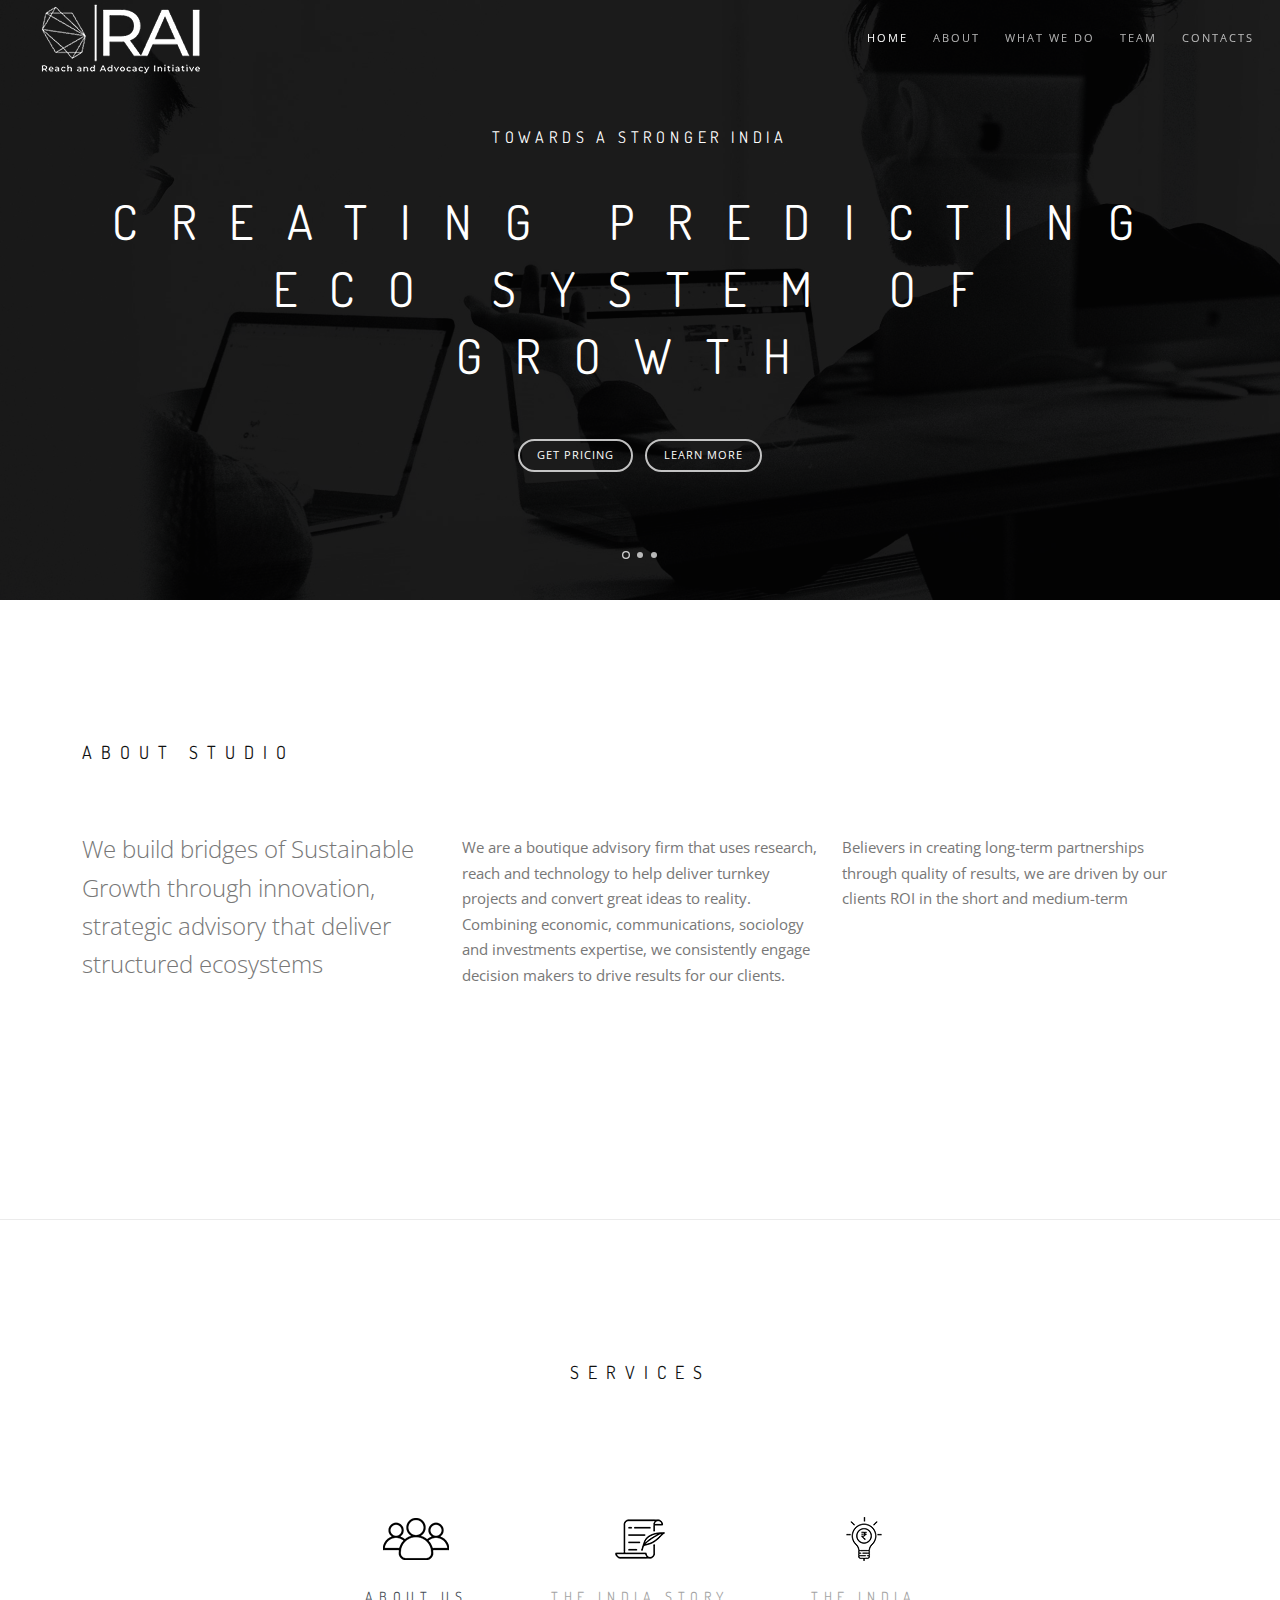
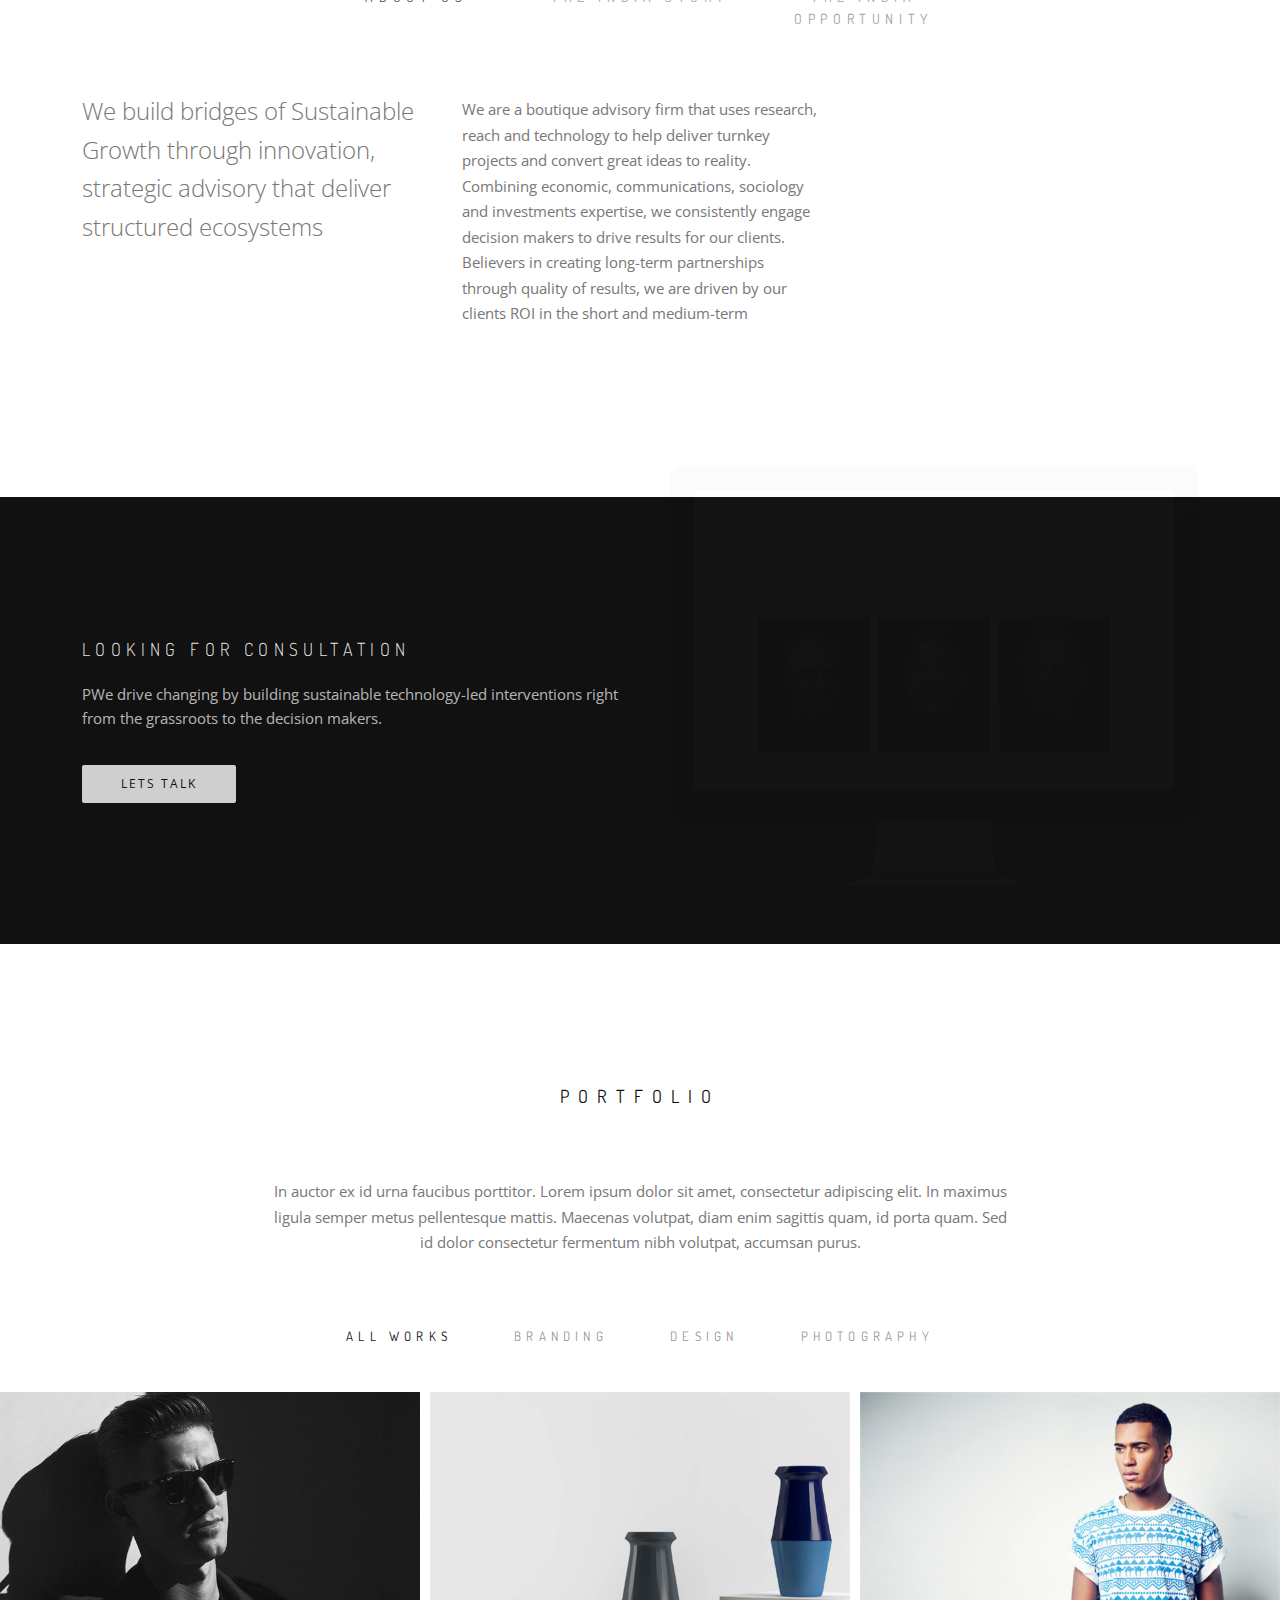
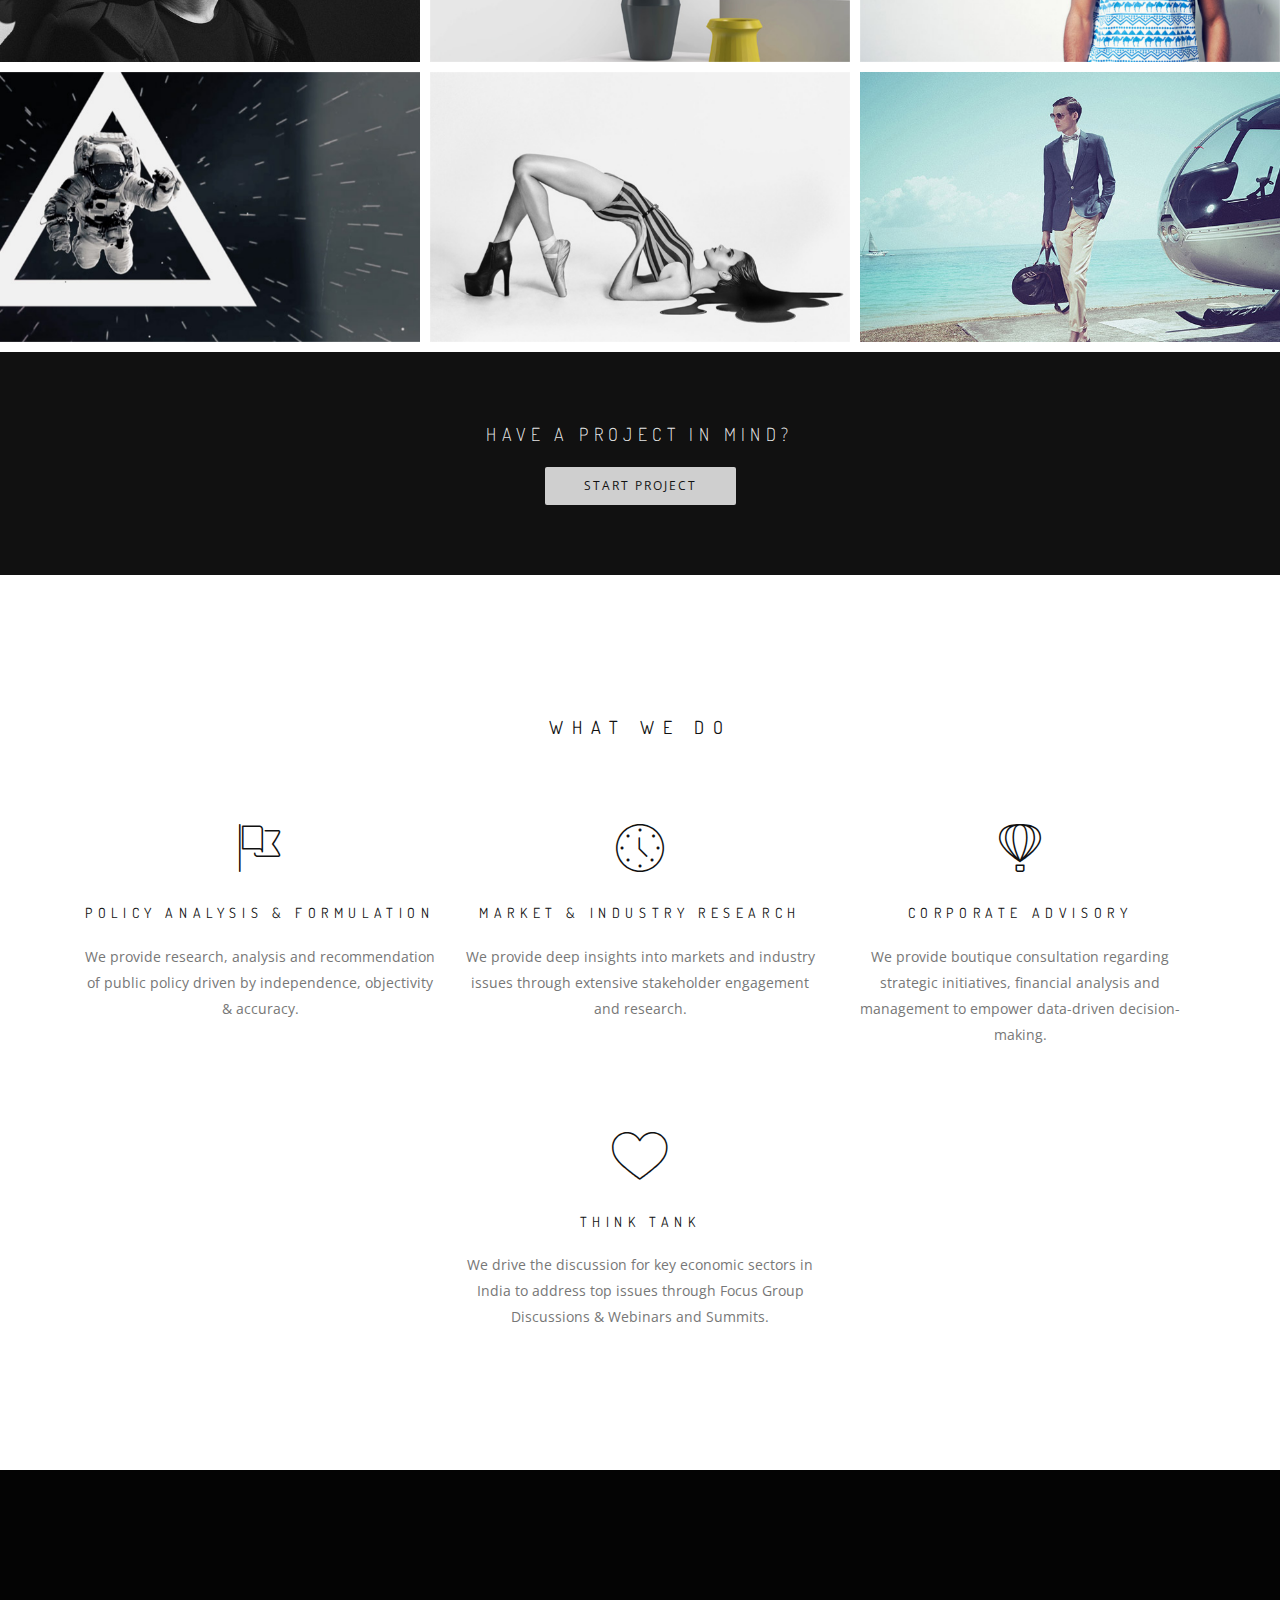
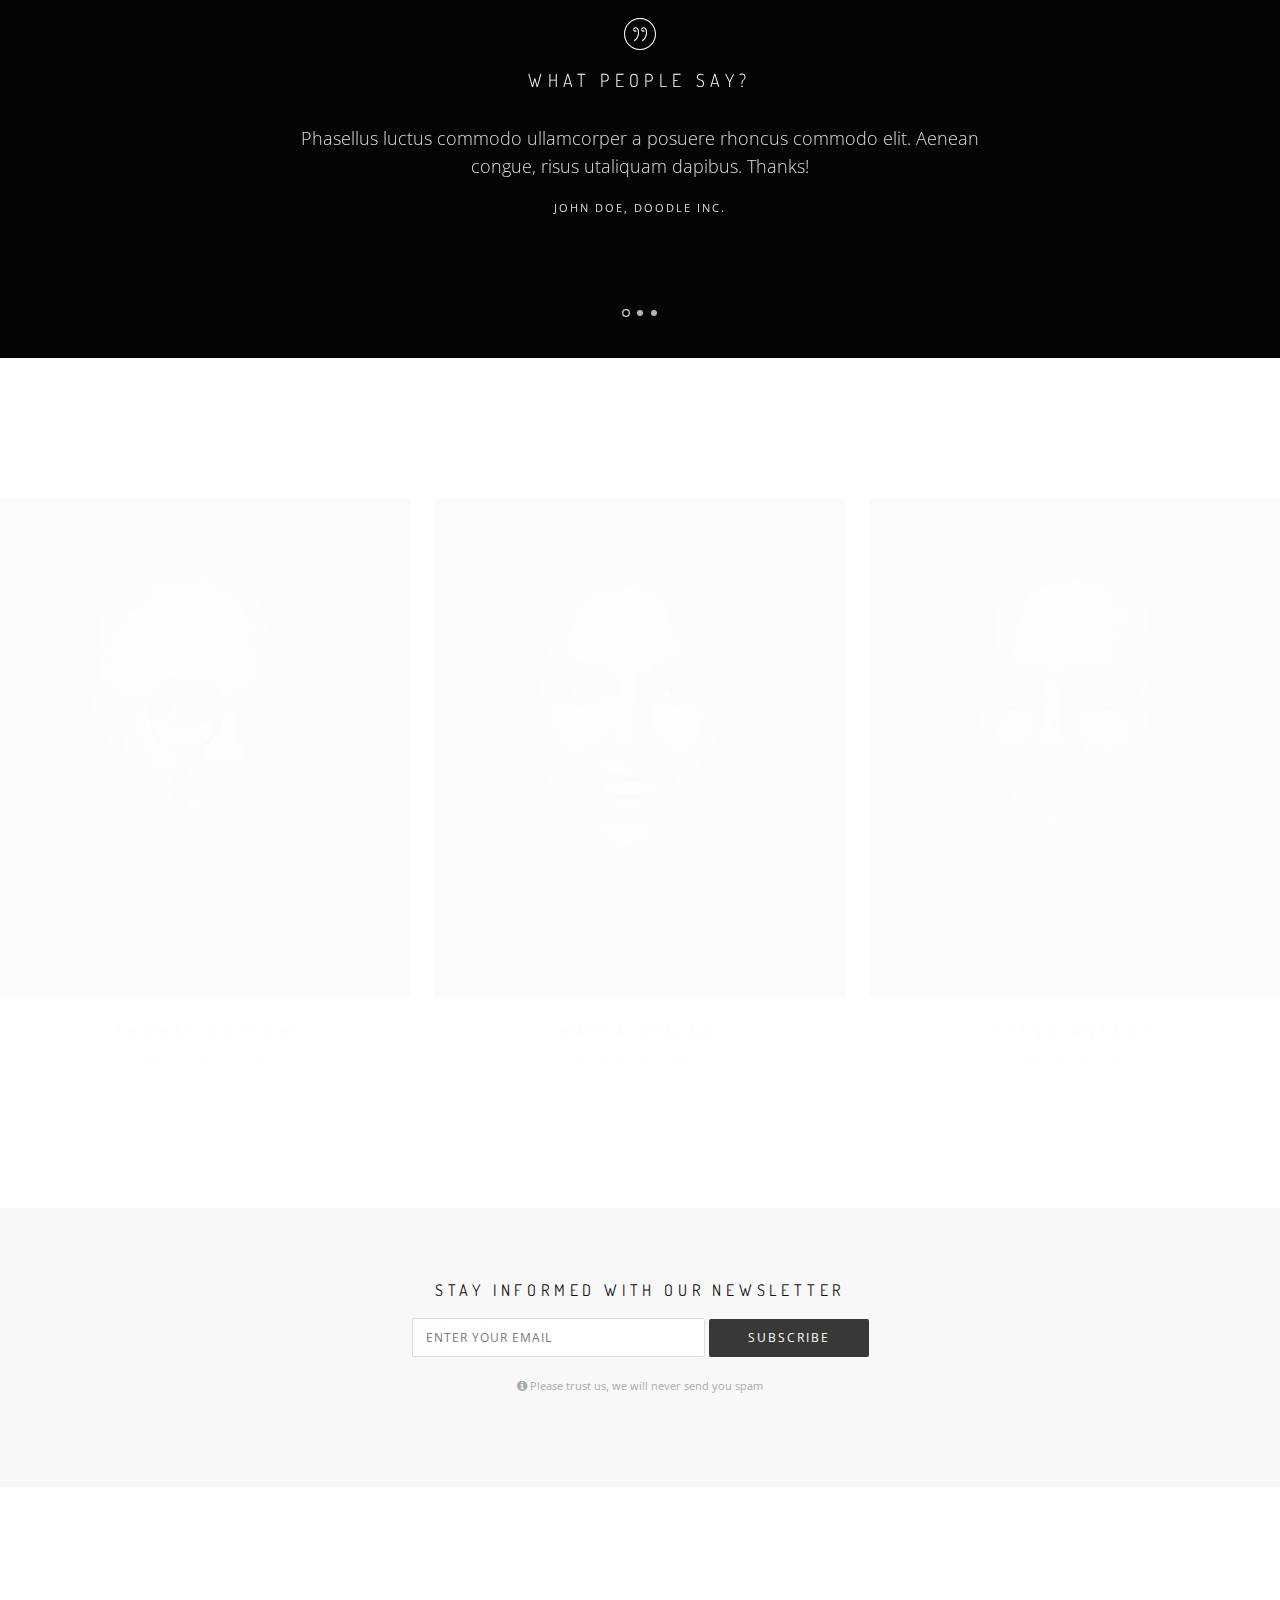
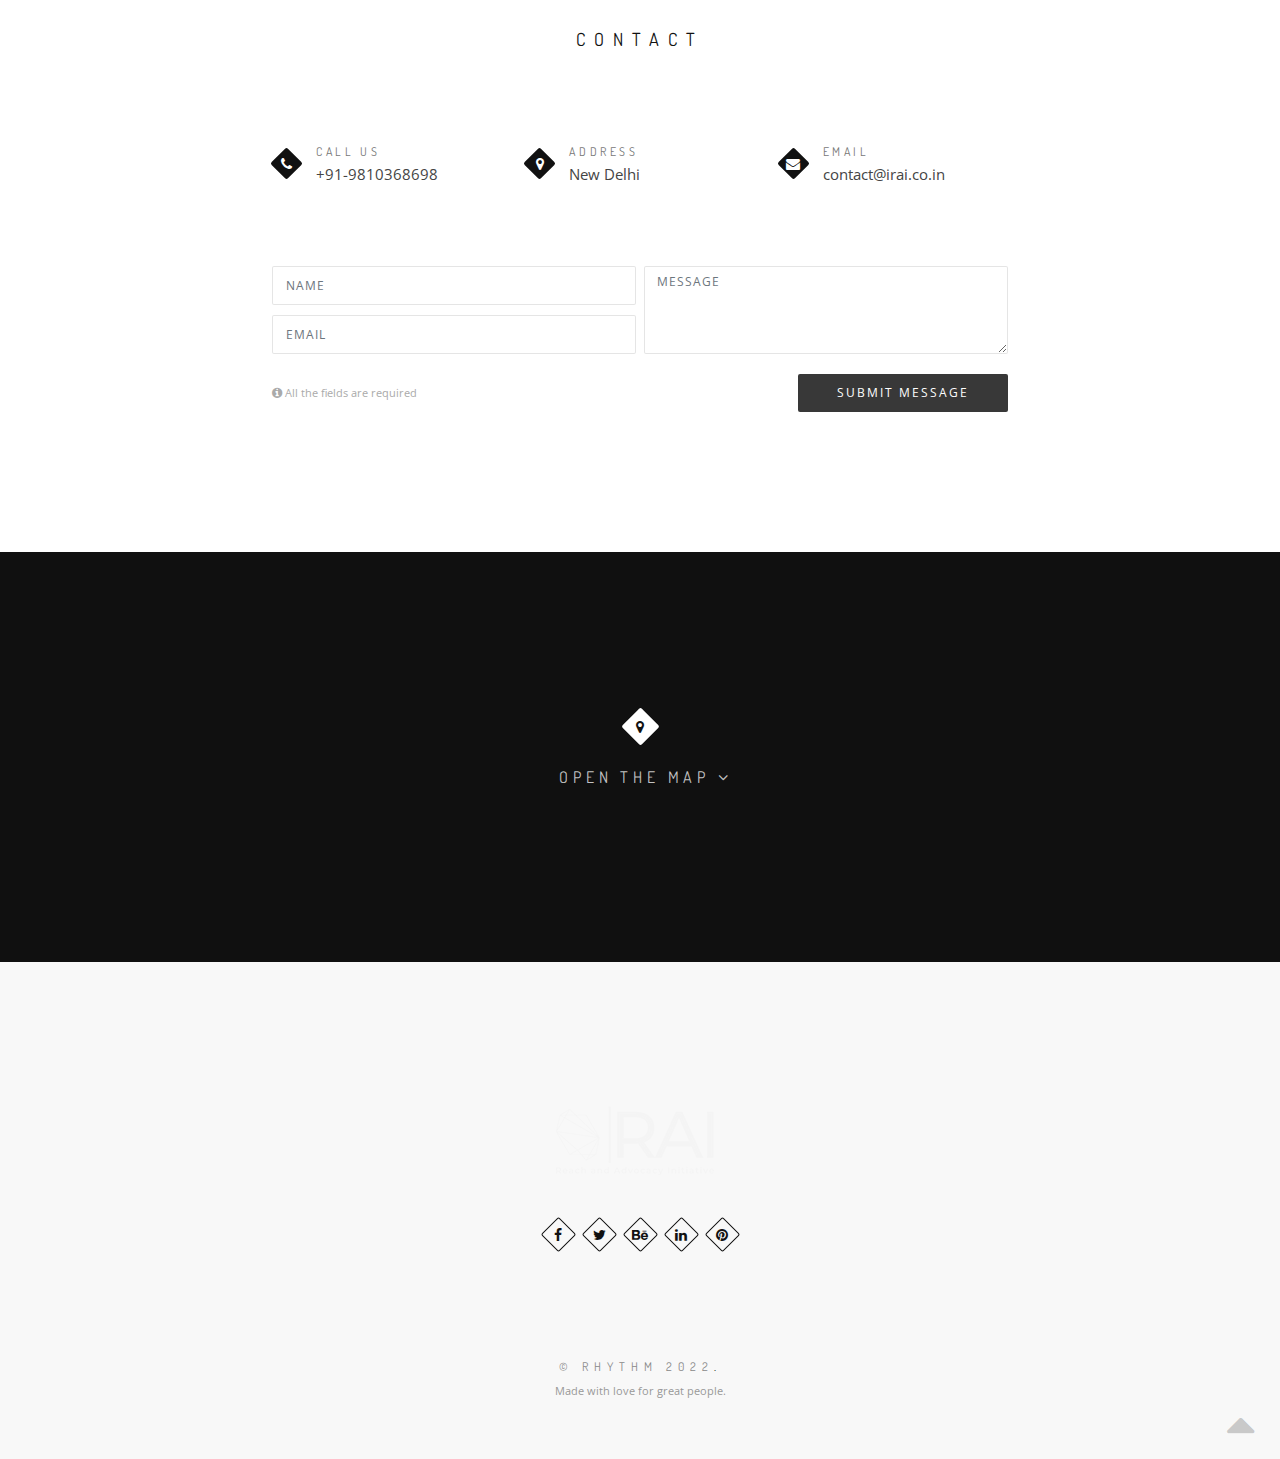
==== index.html @ c049027c "third" ====
<!DOCTYPE html>
<!-- Change the value of lang="en" attribute if your website's language is not English.
You can find the code of your language here - https://www.w3schools.com/tags/ref_language_codes.asp -->
<html lang="en">
<head>
        <title>RAI</title>
        <meta name="description" content="Rhythm &mdash; One & Multi Page Creative Template">    
        <meta charset="utf-8">
        <meta name="author" content="https://themeforest.net/user/bestlooker/portfolio">
        <!--[if IE]><meta http-equiv='X-UA-Compatible' content='IE=edge,chrome=1'><![endif]-->
        <meta name="viewport" content="width=device-width, initial-scale=1.0" />
        
        <!-- Favicons -->
        <link rel="shortcut icon" href="images/favicon.png">

        <!-- CSS -->
        <link rel="stylesheet" href="css/bootstrap.min.css">
        <link rel="stylesheet" href="css/style.css">
        <link rel="stylesheet" href="css/style-responsive.css">
        <link rel="stylesheet" href="css/animate.min.css">
        <link rel="stylesheet" href="css/vertical-rhythm.min.css">
        <link rel="stylesheet" href="css/owl.carousel.css">
        <link rel="stylesheet" href="css/magnific-popup.css">
    </head>
    <body class="appear-animate">
        
        <!-- Page Loader -->        
        <div class="page-loader">
            <div class="loader">Loading...</div>
        </div>
        <!-- End Page Loader -->

        <!-- Skip to Content -->
        <a href="#main" class="btn skip-to-content">Skip to Content</a>
        <!-- End Skip to Content -->
        
        <!-- Page Wrap -->
        <div class="page" id="top">
            
            <!-- Navigation panel -->
            <nav class="main-nav dark transparent stick-fixed">
                <div class="full-wrapper relative clearfix">
                    <!-- Logo ( * your text or image into link tag *) -->
                    <div class="nav-logo-wrap local-scroll">
                        <a href="#top" class="logo">
                            <img src="images/logo-white.png" alt="Company logo" />
                        </a>
                    </div>
                    <div class="mobile-nav" role="button" tabindex="0">
                        <i class="fa fa-bars"></i>
                        <span class="sr-only">Menu</span>
                    </div>
                    <!-- Main Menu -->
                    <div class="inner-nav desktop-nav">
                        <ul class="clearlist scroll-nav local-scroll">
                            <li class="active"><a href="#home">Home</a></li>
                            <li><a href="#about">About</a></li>
                             <li><a href="#portfolio">What we do</a></li>
                            <li><a href="#services">Team</a></li>
                            <li><a href="#contact">Contacts</a></li>                            
                        </ul>
                    </div>
                </div>
            </nav>
            <!-- End Navigation panel -->
            
            <main id="main">
            
                <!-- Fullwidth Slider -->
                <div class="home-section fullwidth-slider bg-dark" id="home">
                    
                    <!-- Slide Item -->
                    <section class="home-section bg-scroll fixed-height-small bg-dark-alfa-90" data-background="images/full-width-images/section-bg-4.jpg">
                        <div class="js-height-parent container">
                            
                            <!-- Hero Content -->
                            <div class="home-content">
                                <div class="home-text">
                                    
                                    <div class="hs-line-8 no-transp font-alt mb-40 mb-xs-10">
                                       Towards a stronger India
                                    </div>
                                    
                                    <div class="hs-line-14 font-alt mb-50 mb-xs-10">
                                        Creating predicting eco system of growth
                                    </div>
                                    
                                    <div class="local-scroll">
                                        <a href="pages-pricing-1.html" class="btn btn-mod btn-border-w btn-circle btn-small">Get Pricing</a>
                                        <span class="d-none d-sm-inline-block">&nbsp;</span>
                                        <a href="#about" class="btn btn-mod btn-border-w btn-circle btn-small">Learn More</a>
                                    </div>
                                    
                                </div>
                            </div>
                            <!-- End Hero Content -->
    
                        </div>
                    </section>
                    <!-- End Slide Item -->
                    
                    <!-- Slide Item -->
                    <section class="home-section bg-scroll fixed-height-small bg-dark-alfa-30" data-background="images/full-width-images/section-bg-6.jpg">
                        <div class="js-height-parent container">
                            
                            <!-- Hero Content -->
                            <div class="home-content">
                                <div class="home-text">
                                    
                                    <h1 class="hs-line-8 no-transp font-alt mb-50 mb-xs-10">
                                        We Are just crative people
                                    </h1>
                                    
                                    <h2 class="hs-line-14 font-alt mb-50 mb-xs-10">
                                        Rhythm Creative Studio
                                    </h2>
                                    
                                    <div class="local-scroll">
                                        <a href="#about" class="btn btn-mod btn-border-w btn-small btn-circle d-none d-sm-inline-block">See More</a>
                                        <span class="d-none d-sm-inline-block">&nbsp;</span>
                                        <a href="https://www.youtube.com/watch?v=I6jmZ5plZ3o" class="btn btn-mod btn-border-w btn-small btn-circle lightbox mfp-iframe">Play Reel</a>
                                    </div>
                                    
                                </div>
                            </div>
                            <!-- End Hero Content -->
                            
                        </div>
                    </section>
                    <!-- End Slide Item -->
                    
                    <!-- Slide Item -->
                    <section class="home-section bg-scroll fixed-height-small bg-dark-alfa-50" data-background="images/full-width-images/section-bg-12.jpg">
                        <div class="js-height-parent container">
                            
                            <!-- Hero Content -->
                            <div class="home-content">
                                <div class="home-text">
                                    
                                    <h2 class="hs-line-8 no-transp font-alt mb-50 mb-xs-10">
                                        Create your dream with
                                    </h2>                       
                                    
                                    <h1 class="hs-line-14 font-alt mb-50 mb-xs-10">
                                        Amazing Design
                                    </h1>
                                    
                                    <div>
                                        <a href="pages-pricing-1.html" class="btn btn-mod btn-border-w btn-small btn-circle">Get Pricing</a>
                                    </div>
                                    
                                </div>
                            </div>
                            <!-- End Hero Content -->
                            
                        </div>
                    </section>
                    <!-- End Slide Item -->
                
                </div>
                <!-- End Fullwidth Slider -->
                
                
                <!-- About Section -->
                <section class="page-section" id="about">
                    <div class="container relative">
                        
                        <h2 class="section-title font-alt align-left mb-70 mb-sm-40">
                            About Studio
                        </h2>
                        
                        <div class="section-text mb-50 mb-sm-20">
                            <div class="row">
                            
                                <div class="col-md-4">
                                    <blockquote>
                                        <p>
                                        We build bridges of Sustainable Growth through innovation, strategic advisory that deliver structured ecosystems
                                        </p>
                                        <footer>
                                            <!-- Louis Kahn -->
                                        </footer>
                                    </blockquote>
                                </div>
                                
                                <div class="col-md-4 col-sm-6 mb-sm-50 mb-xs-30">
                                    We are a boutique advisory firm that uses research, reach and technology to help deliver turnkey projects and convert great ideas to reality. Combining economic, communications, sociology and investments expertise, we consistently engage decision makers to drive results for our clients.
                                </div>
                                
                                <div class="col-md-4 col-sm-6 mb-sm-50 mb-xs-30">
                                    Believers in creating long-term partnerships through quality of results, we are driven by our clients ROI in the short and medium-term
                                </div>
                                
                            </div>
                        </div>
                        
                        
                        
                        
                    </div>
                </section>
                <!-- End About Section -->
                
                <!-- Divider -->
                <hr class="mt-0 mb-0 "/>
                <!-- End Divider -->
                
                <!-- Services Section -->
                <section class="page-section">
                    <div class="container relative">
                        
                        <h2 class="section-title font-alt mb-70 mb-sm-40">
                            Services
                        </h2>
                        
                        <!-- Nav tabs -->
                        <ul role="tablist" class="nav nav-tabs tpl-alt-tabs font-alt pt-30 pt-sm-0 pb-30 pb-sm-0">
                            <li>
                                <a href="#service-branding" class="nav-link active" data-bs-toggle="tab" role="tab" aria-selected="true">
                                    
                                    <div class="alt-tabs-icon">
                                        <img src="images/icon/about.png" alt="Chimney.png">
                                    </div>
                                    
                                    About Us
                                </a>
                            </li>
                            <li>
                                <a href="#service-web-design" class="nav-link" data-bs-toggle="tab" role="tab" aria-selected="false">
                                    
                                    <div class="alt-tabs-icon">
                                        <img src="images/icon/story.png" alt="Chimney.png">
                                    </div>
                                    
                                    The India Story
                                </a>
                            </li>
                            <li>
                                <a href="#service-graphic" class="nav-link" data-bs-toggle="tab" role="tab" aria-selected="false">
                                    
                                    <div class="alt-tabs-icon">
                                        <img src="images/icon/opportunity.png" alt="Chimney.png">
                                    </div>
                                    
                                    The India Opportunity
                                </a>
                            </li>
                            <!-- <li>
                                <a href="#service-development" class="nav-link" data-bs-toggle="tab" role="tab" aria-selected="false">
                                    
                                    <div class="alt-tabs-icon">
                                        <span class="icon-gears"></span>
                                    </div>
                                    
                                    Development
                                </a>
                            </li>
                            <li>
                                <a href="#service-photography" class="nav-link" data-bs-toggle="tab" role="tab" aria-selected="false">
                                    
                                    <div class="alt-tabs-icon">
                                        <span class="icon-camera"></span>
                                    </div>
                                    
                                    Photography
                                </a>
                            </li> -->
                        </ul>
                        <!-- End Nav tabs -->
                        
                        <!-- Tab panes -->
                        <div class="tab-content tpl-tabs-cont">
                            
                            <!-- Service Item -->
                            <div role="tabpanel" class="tab-pane fade show active" id="service-branding">
                                
                                <div class="section-text">
                                    <div class="row">
                                        <div class="col-md-4 mb-md-40 mb-xs-30">
                                            <blockquote class="mb-0">
                                                <p>
                                                    We build bridges of Sustainable Growth through innovation, strategic advisory that deliver structured ecosystems
                                                </p>
                                                <footer>
                                                    <!-- Jeff Bezos -->
                                                </footer>
                                            </blockquote>
                                        </div>
                                        <div class="col-md-4 col-sm-6 mb-sm-50 mb-xs-30">
                                            We are a boutique advisory firm that uses research, reach and technology to help deliver turnkey projects and convert great ideas to reality. Combining economic, communications, sociology and investments expertise, we consistently engage decision makers to drive results for our clients. Believers in creating long-term partnerships through quality of results, we are driven by our clients ROI in the short and medium-term
                                        </div>
                                        <!-- <div class="col-md-4 col-sm-6 mb-sm-50 mb-xs-30">
                                            Donec vel ultricies purus. Nam dictum sem, ipsum aliquam . Etiam sit amet fringilla lacus. 
                                            Pelenteque suscipit ante at ullamcorper pulvinar neque portor. Integer lectus. 
                                            Praesent sed nisi eleifend, fermetum orci amet, iaculis libero. 
                                        </div> -->
                                    </div>
                                </div>
                                
                            </div>
                            <!-- End Service Item -->
                            
                            <!-- Service Item -->
                            <div role="tabpanel" class="tab-pane fade" id="service-web-design">
                                
                                <div class="section-text">
                                    <div class="row">
                                        <div class="col-md-4 mb-md-40 mb-xs-30">
                                            <blockquote class="mb-0">
                                                <p>
                                                    Para We drive changing by building sustainable technology-led interventions right from the grassroots to the decision makers
                                                </p>
                                                <footer>
                                                   <!--  Steve Krug -->
                                                </footer>
                                            </blockquote>
                                        </div>
                                        <div class="col-md-4 col-sm-6 mb-sm-50 mb-xs-30">
                                            Creating the India Story<br>
                                            India is assuming its rightful place at the centrestage of global economy yet it’s own market potential remains emergent. The sheer diversity of social, economic and governance systems requires a deep and multi-faceted understanding of India itself. The unlocking of the India opportunity is dependent on an environment of predictability. We drive this through research, reach and technology to see our valued partners and clients grow
                                        </div>
                                        <!-- <div class="col-md-4 col-sm-6 mb-sm-50 mb-xs-30">
                                            Mauris id viverra augue, eu porttitor diam. Praesent faucibus est a interdum elementum. 
                                            Nam varius at ipsum id dignissim. Nam a tincidunt ante lorem. Pellentesque suscipit ante
                                            at ullamcorper pulvinar neque porttitor. 
                                        </div> -->
                                    </div>
                                </div>
                                
                            </div>
                            <!-- End Service Item -->
                            
                            <!-- Service Item -->
                            <div role="tabpanel" class="tab-pane fade" id="service-graphic">
                                
                                <div class="section-text">
                                    <div class="row">
                                        <div class="col-md-4 mb-md-40 mb-xs-30">
                                            <blockquote class="mb-0">
                                                <p>
                                                    We build bridges of Sustainable Growth through innovation, strategic advisory that deliver structured ecosystems.
                                                </p>
                                                <footer>
                                                    <!-- Chip Kidd -->
                                                </footer>
                                            </blockquote>
                                        </div>
                                        <div class="col-md-4 col-sm-6 mb-sm-50 mb-xs-30">
                                            Steps Unlocking India’s true potential
                                            <ul>
                                                <li>Long Term Vision</li>
                                                <li>Structured Policy Approach</li>
                                                <li>Milestone-based Growth</li>
                                                <li>Achievement of Sustaiable Scale</li>
                                                <li>Guaranteed Return on Investment</li>
                                            </ul>
                                        </div>
                                        <div class="col-md-4 col-sm-6 mb-sm-50 mb-xs-30">
                                             The Keys to building Building Sustainable Growth
                                             <ul>
                                                <li>Knowledge</li>
                                                <li>Policy</li>
                                                <li>Communications</li>
                                                <li>Investments</li>
                                                
                                            </ul>
                                        </div>
                                    </div>
                                </div>
                                
                            </div>
                            <!-- End Service Item -->
                            
                            <!-- Service Item -->
                            <div role="tabpanel" class="tab-pane fade" id="service-development">
                                
                                <div class="section-text">
                                    <div class="row">
                                        <div class="col-md-4 mb-md-40 mb-xs-30">
                                            <blockquote class="mb-0">
                                                <p>
                                                    All that is&nbsp;valuable in&nbsp;human society depends upon the opportunity for development accorded the individual.
                                                </p>
                                                <footer>
                                                    Albert Einstein
                                                </footer>
                                            </blockquote>
                                        </div>
                                        <div class="col-md-4 col-sm-6 mb-sm-50 mb-xs-30">
                                            Fusce hendrerit vitae nunc id gravida. Donec euismod quis ante at mattis. Mauris dictum ante sit 
                                            amet enim interdum semper. Vestibulum odio justo, faucibus et dictum eu, malesuada nec neque.
                                            Maecenas  volutpat, diam enim sagittis. 
                                        </div>
                                        <div class="col-md-4 col-sm-6 mb-sm-50 mb-xs-30">
                                            Pellentesque suscipit ante at ullamcorper pulvinar neque porttitor. Sed id dolor consectetur fermentum 
                                            volutpat nibh, accumsan purus. Lorem ipsum dolor sit semper amet, consectetur adipiscing elit. 
                                            Inmed maximus ligula metus pellentesque.
                                        </div>
                                    </div>
                                </div>
                                
                            </div>
                            <!-- End Service Item -->
                            
                            <!-- Service Item -->
                            <div role="tabpanel" class="tab-pane fade" id="service-photography">
                                
                                <div class="section-text">
                                    <div class="row">
                                        <div class="col-md-4 mb-md-40 mb-xs-30">
                                            <blockquote class="mb-0">
                                                <p>
                                                    Photography is&nbsp;the simplest thing in&nbsp;the world, but it&nbsp;is&nbsp;incredibly 
                                                    complicated to&nbsp;make it&nbsp;really work.
                                                </p>
                                                <footer>
                                                    Martin Parr
                                                </footer>
                                            </blockquote>
                                        </div>
                                        <div class="col-md-4 col-sm-6 mb-sm-50 mb-xs-30">
                                            Donec vel ultricies purus. Nam dictum sem, ipsum aliquam . Etiam sit amet fringilla lacus. 
                                            Pelenteque suscipit ante at ullamcorper pulvinar neque portor. Integer lectus. 
                                            Praesent sed nisi eleifend, fermetum orci amet, iaculis libero. 
                                        </div>
                                        <div class="col-md-4 col-sm-6 mb-sm-50 mb-xs-30">
                                            Maecenas  volutpat, diam enim sagittis quam, id porta quam. Sed id dolor consectetur fermentum 
                                            volutpat nibh, accumsan purus. Lorem ipsum dolor sit semper amet, consectetur adipiscing elit. 
                                            In maximus ligula metus pellentesque mattis. 
                                        </div>
                                    </div>
                                </div>
                                
                            </div>
                            <!-- End Service Item -->
                            
                        </div>
                        <!-- End Tab panes -->
                        
                    </div>
                </section>
                <!-- End Services Section -->
                
                
                <!-- Call Action Section -->
                <section class="page-section pt-0 pb-0 banner-section bg-dark" data-background="images/full-width-images/section-bg-2.jpg">
                    <div class="container relative">
                        
                        <div class="row">
                            
                            <div class="col-sm-6">
                                
                                <div class="mt-140 mt-lg-80 mb-140 mb-lg-80">
                                    <div class="banner-content">
                                        <h3 class="banner-heading font-alt">Looking for consultation</h3>
                                        <div class="banner-decription">
                                            PWe drive changing by building sustainable technology-led interventions right from the grassroots to the decision makers.
                                        </div>
                                        <div class="local-scroll">
                                            <a href="#contact" class="btn btn-mod btn-w btn-medium btn-round">Lets talk</a>
                                        </div>
                                    </div>
                                </div>
                                
                            </div>
                            
                            <div class="col-sm-6 banner-image wow fadeInUp" data-wow-duration="1.2s">
                                <img src="images/promo-1.png" alt="" />
                            </div>
                            
                        </div>
                        
                    </div>
                </section>
                <!-- End Call Action Section -->
                
                
                <!-- Portfolio Section -->
                <section class="page-section pb-0">
                    <div class="relative">
                        
                        <h2 class="section-title font-alt mb-70 mb-sm-40">
                            Portfolio
                        </h2>
                        
                        <div class="container">
                            <div class="row">
                                <div class="col-lg-10 offset-lg-1 col-xl-8 offset-xl-2">
                                    
                                    <div class="section-text align-center mb-70 mb-xs-40">
                                        In&nbsp;auctor ex&nbsp;id&nbsp;urna faucibus porttitor. Lorem ipsum dolor sit amet, 
                                        consectetur adipiscing elit. In&nbsp;maximus ligula semper metus pellentesque mattis.  
                                        Maecenas volutpat, diam enim sagittis quam, id&nbsp;porta quam. Sed id&nbsp;dolor 
                                        consectetur fermentum nibh volutpat, accumsan purus.
                                    </div>
                                    
                                </div>
                            </div>
                        </div>
                        
                        <!-- Works Filter -->                    
                        <div class="works-filter font-alt align-center" role="tablist">
                            <a href="#" class="filter active" role="tab" aria-selected="true" data-filter="*">All works</a>
                            <a href="#branding" class="filter" role="tab" aria-selected="false" data-filter=".branding">Branding</a>
                            <a href="#design" class="filter" role="tab" aria-selected="false" data-filter=".design">Design</a>
                            <a href="#photography" class="filter" role="tab" aria-selected="false" data-filter=".photography">Photography</a>
                        </div>                    
                        <!-- End Works Filter -->
                        
                        <!-- Works Grid -->
                        <ul class="works-grid work-grid-3 work-grid-gut clearfix font-alt hover-white hide-titles" id="work-grid">
                            
                            <!-- Work Item (Lightbox) -->
                            <li class="work-item mix photography">
                                <a href="images/portfolio/full-project-1.jpg" class="work-lightbox-link mfp-image">
                                    <div class="work-img">
                                        <img src="images/portfolio/projects-1.jpg" alt="Work" />
                                    </div>
                                    <div class="work-intro">
                                        <h3 class="work-title">Portrait</h3>
                                        <div class="work-descr">
                                            Lightbox
                                        </div>
                                    </div>
                                </a>
                            </li>
                            <!-- End Work Item -->
                            
                            <!-- Work Item (External Page) -->
                            <li class="work-item mix branding design">
                                <a href="portfolio-single-1.html" class="work-ext-link">
                                    <div class="work-img">
                                        <img class="work-img" src="images/portfolio/projects-2.jpg" alt="Work" />
                                    </div>
                                    <div class="work-intro">
                                        <h3 class="work-title">Vase 3D</h3>
                                        <div class="work-descr">
                                            External Page
                                        </div>
                                    </div>
                                </a>
                            </li>
                            <!-- End Work Item -->
                            
                            <!-- Work Item (External Page) -->
                            <li class="work-item mix branding">
                                <a href="portfolio-single-1.html" class="work-ext-link">
                                    <div class="work-img">
                                        <img class="work-img" src="images/portfolio/projects-3.jpg" alt="Work" />
                                    </div>
                                    <div class="work-intro">
                                        <h3 class="work-title">Boy in T-shirt</h3>
                                        <div class="work-descr">
                                            External Page
                                        </div>
                                    </div>
                                </a>
                            </li>
                            <!-- End Work Item -->
                            
                            <!-- Work Item (External Page) -->
                            <li class="work-item mix design photography">
                                <a href="portfolio-single-1.html" class="work-ext-link">
                                    <div class="work-img">
                                        <img class="work-img" src="images/portfolio/projects-4.jpg" alt="Work" />
                                    </div>
                                    <div class="work-intro">
                                        <h3 class="work-title">Space</h3>
                                        <div class="work-descr">
                                            External Page
                                        </div>
                                    </div>
                                </a>
                            </li>
                            <!-- End Work Item -->
                            
                            <!-- Work Item (External Page) -->
                            <li class="work-item mix design">
                                <a href="portfolio-single-1.html" class="work-ext-link">
                                    <div class="work-img">
                                        <img class="work-img" src="images/portfolio/projects-5.jpg" alt="Work" />
                                    </div>
                                    <div class="work-intro">
                                        <h3 class="work-title">Model</h3>
                                        <div class="work-descr">
                                            External Page
                                        </div>
                                    </div>
                                </a>
                            </li>
                            <!-- End Work Item -->
                            
                            <!-- Work Item (Lightbox) -->
                            <li class="work-item mix design branding">
                                <a href="images/portfolio/full-project-3.jpg" class="work-lightbox-link mfp-image">
                                    <div class="work-img">
                                        <img src="images/portfolio/projects-6.jpg" alt="Work" />
                                    </div>
                                    <div class="work-intro">
                                        <h3 class="work-title">Young Man</h3>
                                        <div class="work-descr">
                                            Lightbox
                                        </div>
                                    </div>
                                </a>
                            </li>
                            <!-- End Work Item -->
                            
                        </ul>
                        <!-- End Works Grid -->
                        
                    </div>
                </section>
                <!-- End Portfolio Section -->
                
                
                <!-- Call Action Section -->
                <section class="small-section bg-dark">
                    <div class="container relative">
                        
                        <div class="align-center">
                            <h3 class="banner-heading font-alt">Have a project in mind?</h3>
                            <div class="local-scroll">
                                <a href="#contact" class="btn btn-mod btn-w btn-medium btn-round">Start Project</a>
                            </div>
                        </div>
                        
                    </div>
                </section>
                <!-- End Call Action Section -->
                
                
                <!-- Features Section -->
                <section class="page-section" id="portfolio">
                    <div class="container relative">
                        
                        <h2 class="section-title font-alt mb-70 mb-sm-40">
                            What we do
                        </h2>
                        
                        <!-- Features Grid -->
                        <div class="row multi-columns-row alt-features-grid">
                            
                            <!-- Features Item -->
                            <div class="col-sm-6 col-md-4 col-lg-4">
                                <div class="alt-features-item align-center">
                                    <div class="alt-features-icon">
                                        <span class="icon-flag"></span>
                                    </div>
                                    <h3 class="alt-features-title font-alt">Policy Analysis &amp; Formulation</h3>
                                    <div class="alt-features-descr align-center">
                                        We provide research, analysis and recommendation of public policy driven by independence, objectivity &amp; accuracy.
                                    </div>
                                </div>
                            </div>
                            <!-- End Features Item -->
                            
                            <!-- Features Item -->
                            <div class="col-sm-6 col-md-4 col-lg-4">
                                <div class="alt-features-item align-center">
                                    <div class="alt-features-icon">
                                        <span class="icon-clock"></span>
                                    </div>
                                    <h3 class="alt-features-title font-alt">Market &amp; Industry Research</h3>
                                    <div class="alt-features-descr align-center">
                                        We provide deep insights into markets and industry issues through extensive stakeholder engagement and research.
                                    </div>
                                </div>
                            </div>
                            <!-- End Features Item -->
                            
                            <!-- Features Item -->
                            <div class="col-sm-6 col-md-4 col-lg-4">
                                <div class="alt-features-item align-center">
                                    <div class="alt-features-icon">
                                        <span class="icon-hotairballoon"></span>
                                    </div>
                                    <h3 class="alt-features-title font-alt">Corporate Advisory</h3>
                                    <div class="alt-features-descr align-center">
                                        We provide boutique consultation regarding strategic initiatives, financial analysis and management to empower data-driven decision-making.
                                    </div>
                                </div>
                            </div>
                            <!-- End Features Item -->
                            
                            <!-- Features Item -->
                            <div class="col-sm-6 col-md-4 col-lg-4" style="margin: auto;">
                                <div class="alt-features-item align-center">
                                    <div class="alt-features-icon">
                                        <span class="icon-heart"></span>
                                    </div>
                                    <h3 class="alt-features-title font-alt">Think Tank</h3>
                                    <div class="alt-features-descr align-center">
                                         We drive the discussion for key economic sectors in India to address top issues through Focus Group Discussions &amp; Webinars and Summits.
                                    </div>
                                </div>
                            </div>
                            <!-- End Features Item -->
                            
                            
                            
                        </div>
                        <!-- End Features Grid -->
                    
                    </div>
                </section>
                <!-- End Features Section -->
                
                
                <!-- Testimonials Section -->
                <section class="page-section bg-dark bg-dark-alfa-90 fullwidth-slider" data-background="images/full-width-images/section-bg-3.jpg">
                    
                    <!-- Slide Item -->
                    <div>
                        <div class="container relative">
                            <div class="row">
                                <div class="col-lg-10 offset-lg-1 col-xl-8 offset-xl-2 align-center">
                                    <!-- Section Icon -->
                                    <div class="section-icon">
                                        <span class="icon-quote"></span>
                                    </div>
                                    <!-- Section Title --><h3 class="small-title font-alt">What people say?</h3>
                                    <blockquote class="testimonial white">
                                        <p>
                                            Phasellus luctus commodo ullamcorper a posuere rhoncus commodo elit. Aenean congue,
                                            risus utaliquam dapibus. Thanks!
                                        </p>
                                        <footer class="testimonial-author">
                                            John Doe, doodle inc.
                                        </footer>
                                    </blockquote>
                                </div>
                            </div>
                        </div>
                    </div>
                    <!-- End Slide Item -->
                    
                    <!-- Slide Item -->
                    <div>
                        <div class="container relative">
                            <div class="row">
                                <div class="col-lg-10 offset-lg-1 col-xl-8 offset-xl-2 align-center">
                                    <!-- Section Icon -->
                                    <div class="section-icon">
                                        <span class="icon-quote"></span>
                                    </div>
                                    <!-- Section Title --><h3 class="small-title font-alt">What people say?</h3>
                                    <blockquote class="testimonial white">
                                        <p>
                                            Phasellus luctus commodo ullamcorper a posuere rhoncus commodo elit. Aenean congue,
                                            risus utaliquam dapibus. Thanks!
                                        </p>
                                        <footer class="testimonial-author">
                                            John Doe, doodle inc.
                                        </footer>
                                    </blockquote>
                                </div>
                            </div>
                        </div>
                    </div>
                    <!-- End Slide Item -->
                    
                    <!-- Slide Item -->
                    <div>
                        <div class="container relative">
                            <div class="row">
                                <div class="col-lg-10 offset-lg-1 col-xl-8 offset-xl-2 align-center">
                                    <!-- Section Icon -->
                                    <div class="section-icon">
                                        <span class="icon-quote"></span>
                                    </div>
                                    <!-- Section Title --><h3 class="small-title font-alt">What people say?</h3>
                                    <blockquote class="testimonial white">
                                        <p>
                                            Phasellus luctus commodo ullamcorper a posuere rhoncus commodo elit. Aenean congue,
                                            risus utaliquam dapibus. Thanks!
                                        </p>
                                        <footer class="testimonial-author">
                                            John Doe, doodle inc.
                                        </footer>
                                    </blockquote>
                                </div>
                            </div>
                        </div>
                    </div>
                    <!-- End Slide Item -->
                    
                </section>
                <!-- End Testimonials Section -->

            <section class="page-section" id="services">
                <div class="row">
                            
                            <!-- Team item -->
                            <div class="col-sm-4 mb-xs-30 wow fadeInUp" >
                                <div class="team-item">
                                    
                                    <div class="team-item-image">
                                        
                                        <img src="images/team/team-1.jpg" alt="" />
                                        
                                        <div class="team-item-detail">
                                            
                                            <h4 class="font-alt normal">Hello & Welcome!</h4>
                                            
                                            <p>
                                                Lorem ipsum dolor sit amet, consectetur adipiscing elit lacus, a&nbsp;iaculis diam. 
                                            </p>
                                            
                                            <div class="team-social-links">
                                                <a href="#" target="_blank"><i class="fa fa-facebook"></i><span class="sr-only">Facebook profile</span></a>
                                                <a href="#" target="_blank"><i class="fa fa-twitter"></i><span class="sr-only">Twitter profile</span></a>
                                                <a href="#" target="_blank"><i class="fa fa-pinterest"></i><span class="sr-only">Pinterest profile</span></a>
                                            </div>
                                            
                                        </div>
                                    </div>
                                    
                                    <div class="team-item-descr font-alt">
                                        
                                        <div class="team-item-name">
                                            Thomas Rhythm 
                                        </div>
                                        
                                        <div class="team-item-role">
                                            Art Director
                                        </div>
                                        
                                    </div>
                                    
                                </div>
                            </div>
                            <!-- End Team item -->
                            
                            <!-- Team item -->
                            <div class="col-sm-4 mb-xs-30 wow fadeInUp" data-wow-delay="0.1s">
                                <div class="team-item">
                                    
                                    <div class="team-item-image">
                                        
                                        <img src="images/team/team-2.jpg" alt="" />
                                        
                                        <div class="team-item-detail">
                                            
                                            <h4 class="font-alt normal">Nice to meet!</h4>
                                            
                                            <p>
                                                Curabitur augue, nec finibus mauris pretium eu. Duis placerat ex gravida nibh tristique porta.
                                            </p>
                                            
                                            <div class="team-social-links">
                                                <a href="#" target="_blank"><i class="fa fa-facebook"></i><span class="sr-only">Facebook profile</span></a>
                                                <a href="#" target="_blank"><i class="fa fa-twitter"></i><span class="sr-only">Twitter profile</span></a>
                                                <a href="#" target="_blank"><i class="fa fa-pinterest"></i><span class="sr-only">Pinterest profile</span></a>
                                            </div>
                                            
                                        </div>
                                    </div>
                                    
                                    <div class="team-item-descr font-alt">
                                        
                                        <div class="team-item-name">
                                            Marta Laning
                                        </div>
                                        
                                        <div class="team-item-role">
                                            Web engineer
                                        </div>
                                        
                                    </div>
                                    
                                </div>
                            </div>
                            <!-- End Team item -->
                            
                            <!-- Team item -->
                            <div class="col-sm-4 mb-xs-30 wow fadeInUp" data-wow-delay="0.2s">
                                <div class="team-item">
                                    
                                    <div class="team-item-image">
                                        
                                        <img src="images/team/team-3.jpg" alt="" />
                                        
                                        <div class="team-item-detail">
                                            
                                            <h4 class="font-alt normal">Whats Up!</h4>
                                            
                                            <p>
                                                Adipiscing elit curabitur eu&nbsp;adipiscing lacus eu&nbsp;adipiscing lacus, a&nbsp;iaculis diam. 
                                            </p>
                                            
                                            <div class="team-social-links">
                                                <a href="#" target="_blank"><i class="fa fa-facebook"></i><span class="sr-only">Facebook profile</span></a>
                                                <a href="#" target="_blank"><i class="fa fa-twitter"></i><span class="sr-only">Twitter profile</span></a>
                                                <a href="#" target="_blank"><i class="fa fa-pinterest"></i><span class="sr-only">Pinterest profile</span></a>
                                            </div>
                                            
                                        </div>
                                    </div>
                                    
                                    <div class="team-item-descr font-alt">
                                        
                                        <div class="team-item-name">
                                            Steve ANDERS
                                        </div>
                                        
                                        <div class="team-item-role">
                                            Developer
                                        </div>
                                        
                                    </div>
                                    
                                </div>
                            </div>
                            <!-- End Team item -->
                            
                        </div>
                </section>
                
                
                
                <!-- Newsletter Section -->
                <section class="small-section bg-gray-lighter">
                    <div class="container relative">
                        
                        <form class="form align-center" id="mailchimp">
                            <div class="row">
                                <div class="col-lg-10 offset-lg-1 col-xl-8 offset-xl-2">
                                    
                                    <div class="newsletter-label font-alt">
                                        Stay informed with our newsletter
                                    </div>
                                    
                                    <div class="mb-20">
                                        <input placeholder="Enter Your Email" class="newsletter-field form-control input-md round mb-xs-10" type="email" pattern=".{5,100}" required aria-required="true">
                                        
                                        <button type="submit" aria-controls="subscribe-result" class="btn btn-mod btn-medium btn-round mb-xs-10">
                                            Subscribe
                                        </button>
                                    </div>
                                    
                                    <div class="form-tip">
                                        <i class="fa fa-info-circle"></i> Please trust us, we will never send you spam
                                    </div>
                                    
                                    <div id="subscribe-result" role="region" aria-live="polite" aria-atomic="true"></div>
                                    
                                </div>
                            </div>
                        </form>
                        
                    </div>
                </section>
                <!-- End Newsletter Section -->
                
                
                <!-- Contact Section -->
                <section class="page-section" id="contact">
                    <div class="container relative">
                        
                        <h2 class="section-title font-alt mb-70 mb-sm-40">
                            Contact
                        </h2>
                        
                        <div class="row mb-60 mb-xs-40">
                            
                            <div class="col-lg-10 offset-lg-1 col-xl-8 offset-xl-2">
                                <div class="row">
                                    
                                    <!-- Phone -->
                                    <div class="col-sm-6 col-lg-4 pt-20 pb-20 pb-xs-0">
                                        <div class="contact-item">
                                            <div class="ci-icon">
                                                <i class="fa fa-phone"></i>
                                            </div>
                                            <div class="ci-title font-alt">
                                                Call Us
                                            </div>
                                            <div class="ci-text">
                                                +91-9810368698
                                            </div>
                                        </div>
                                    </div>
                                    <!-- End Phone -->
                                    
                                    <!-- Address -->
                                    <div class="col-sm-6 col-lg-4 pt-20 pb-20 pb-xs-0">
                                        <div class="contact-item">
                                            <div class="ci-icon">
                                                <i class="fa fa-map-marker"></i>
                                            </div>
                                            <div class="ci-title font-alt">
                                                Address
                                            </div>
                                            <div class="ci-text">
                                                New Delhi
                                            </div>
                                        </div>
                                    </div>
                                    <!-- End Address -->
                                    
                                    <!-- Email -->
                                    <div class="col-sm-6 col-lg-4 pt-20 pb-20 pb-xs-0">
                                        <div class="contact-item">
                                            <div class="ci-icon">
                                                <i class="fa fa-envelope"></i>
                                            </div>
                                            <div class="ci-title font-alt">
                                                Email
                                            </div>
                                            <div class="ci-text">
                                                <a href="mailto:contact@irai.co.in">contact@irai.co.in</a>
                                            </div>
                                        </div>
                                    </div>
                                    <!-- End Email -->
                                    
                                </div>
                            </div>
                            
                        </div>
                        
                        <!-- Contact Form -->                            
                        <div class="row">
                            <div class="col-lg-10 offset-lg-1 col-xl-8 offset-xl-2">
                                
                                <form class="form contact-form" id="contact_form">
                                    <div class="clearfix">
                                        
                                        <div class="cf-left-col">
                                            
                                            <!-- Name -->
                                            <div class="form-group">
                                                <input type="text" name="name" id="name" class="input-md round form-control" placeholder="Name" pattern=".{3,100}" required aria-required="true">
                                            </div>
                                            
                                            <!-- Email -->
                                            <div class="form-group">
                                                <input type="email" name="email" id="email" class="input-md round form-control" placeholder="Email" pattern=".{5,100}" required aria-required="true">
                                            </div>
                                            
                                        </div>
                                        
                                        <div class="cf-right-col">
                                            
                                            <!-- Message -->
                                            <div class="form-group">                                            
                                                <textarea name="message" id="message" class="input-md round form-control" style="height: 88px;" placeholder="Message"></textarea>
                                            </div>
                                            
                                        </div>
                                        
                                    </div>
                                    
                                    <div class="clearfix">
                                        
                                        <div class="cf-left-col">
                                            
                                            <!-- Inform Tip -->                                        
                                            <div class="form-tip pt-20">
                                                <i class="fa fa-info-circle"></i> All the fields are required
                                            </div>
                                            
                                        </div>
                                        
                                        <div class="cf-right-col">
                                            
                                            <!-- Send Button -->
                                            <div class="align-right pt-10">
                                                <button class="submit_btn btn btn-mod btn-medium btn-round" id="submit_btn" aria-controls="result">Submit Message</button>
                                            </div>
                                            
                                        </div>
                                        
                                    </div>
                                    
                                    
                                    
                                    <div id="result" role="region" aria-live="polite" aria-atomic="true"></div>
                                </form>
                                
                            </div>
                        </div>
                        <!-- End Contact Form -->
                        
                    </div>
                </section>
                <!-- End Contact Section -->
                
                
                <!-- Google Map -->
                <div class="google-map">
                    
                    <a href="#" class="map-section">
                        
                        <div class="map-toggle">
                            <div class="mt-icon">
                                <i class="fa fa-map-marker"></i>
                            </div>
                            <div class="mt-text font-alt">
                                <div class="mt-open">Open the map <i class="fa fa-angle-down"></i></div>
                                <div class="mt-close">Close the map <i class="fa fa-angle-up"></i></div>
                            </div>
                        </div>
                        
                    </a>
                    
                    <iframe src="https://www.google.com/maps/embed?pb=!1m14!1m8!1m3!1d24572.368311964965!2d-75.602613!3d39.65993!3m2!1i1024!2i768!4f13.1!3m3!1m2!1s0x89c703f3d191cf13%3A0xf4674106f987fe3a!2zMjQ1IFF1aWdsZXkgQmx2ZCBTdGUgSywgTmV3IENhc3RsZSwgREUgMTk3MjAsINCh0L_QvtC70YPRh9C10L3RliDQqNGC0LDRgtC4INCQ0LzQtdGA0LjQutC4!5e0!3m2!1suk!2sua!4v1584450290276!5m2!1suk!2sua" width="600" height="450" frameborder="0" style="border:0;" allowfullscreen="" aria-hidden="false" tabindex="0" loading="lazy"></iframe>
                </div>
                <!-- End Google Map -->
            
            </main>
            
            <!-- Foter -->
            <footer class="page-section bg-gray-lighter footer pb-60">
                <div class="container">
                    
                    <!-- Footer Logo -->
                    <div class="local-scroll mb-30 wow fadeInUp" data-wow-duration="1.2s">
                        <a href="#top"><img src="images/logo-footer.png" width="200" height="90" alt="Company logo" /><span class="sr-only">Scroll to the top of the page</span></a>
                    </div>
                    <!-- End Footer Logo -->
                    
                    <!-- Social Links -->
                    <div class="footer-social-links mb-110 mb-xs-60">
                        <a href="#" title="Facebook" target="_blank"><i class="fa fa-facebook"></i> <span class="sr-only">Facebook profile</span></a>
                        <a href="#" title="Twitter" target="_blank"><i class="fa fa-twitter"></i> <span class="sr-only">Twitter profile</span></a>
                        <a href="#" title="Behance" target="_blank"><i class="fa fa-behance"></i> <span class="sr-only">Behance profile</span></a>
                        <a href="#" title="LinkedIn+" target="_blank"><i class="fa fa-linkedin"></i> <span class="sr-only">LinkedIn+ profile</span></a>
                        <a href="#" title="Pinterest" target="_blank"><i class="fa fa-pinterest"></i> <span class="sr-only">Pinterest profile</span></a>
                    </div>
                    <!-- End Social Links -->
                    
                    <!-- Footer Text -->
                    <div class="footer-text">
                        
                        <!-- Copyright -->
                        <div class="footer-copy font-alt">
                            <a href="https://themeforest.net/user/theme-guru/portfolio" target="_blank">© Rhythm 2022</a>.
                        </div>
                        <!-- End Copyright -->
                        
                        <div class="footer-made">
                            Made with love for great people.
                        </div>
                        
                    </div>
                    <!-- End Footer Text --> 
                    
                 </div>
                 
                 
                 <!-- Top Link -->
                 <div class="local-scroll">
                     <a href="#top" class="link-to-top"><i class="fa fa-caret-up"></i></a>
                 </div>
                 <!-- End Top Link -->
                 
            </footer>
            <!-- End Foter -->
            
        
        
        
        </div>
        <!-- End Page Wrap -->
        
        
        <!-- JS -->
        <script type="text/javascript" src="js/jquery-3.5.1.min.js"></script>
        <script type="text/javascript" src="js/jquery.easing.1.3.js"></script>
        <script type="text/javascript" src="js/bootstrap.bundle.min.js"></script>        
        <script type="text/javascript" src="js/SmoothScroll.js"></script>
        <script type="text/javascript" src="js/jquery.scrollTo.min.js"></script>
        <script type="text/javascript" src="js/jquery.localScroll.min.js"></script>
        <script type="text/javascript" src="js/jquery.viewport.mini.js"></script>
        <script type="text/javascript" src="js/jquery.countTo.js"></script>
        <script type="text/javascript" src="js/jquery.appear.js"></script>
        <script type="text/javascript" src="js/jquery.sticky.js"></script>
        <script type="text/javascript" src="js/jquery.parallax-1.1.3.js"></script>
        <script type="text/javascript" src="js/jquery.fitvids.js"></script>
        <script type="text/javascript" src="js/owl.carousel.min.js"></script>
        <script type="text/javascript" src="js/isotope.pkgd.min.js"></script>
        <script type="text/javascript" src="js/imagesloaded.pkgd.min.js"></script>
        <script type="text/javascript" src="js/jquery.magnific-popup.min.js"></script>
        <script type="text/javascript" src="js/wow.min.js"></script>
        <script type="text/javascript" src="js/masonry.pkgd.min.js"></script>
        <script type="text/javascript" src="js/morphext.js"></script>
        <script type="text/javascript" src="js/jquery.lazyload.min.js"></script>
        <script type="text/javascript" src="js/all.js"></script>
        <script type="text/javascript" src="js/contact-form.js"></script>
        <script type="text/javascript" src="js/jquery.ajaxchimp.min.js"></script>        
        <!--[if lt IE 10]><script type="text/javascript" src="js/placeholder.js"></script><![endif]-->
        
    </body>
</html>
---- css/style.css ----
@charset "utf-8";
/*------------------------------------------------------------------
[Master Stylesheet]

Project: Rhythm
Version: 3.3
Last change: 11 August 2021
Primary use: MultiPurpose Template  
-------------------------------------------------------------------*/

@import "font-awesome.min.css";
@import "et-line.css";
@import url(https://fonts.googleapis.com/css?family=Open+Sans:400italic,700italic,400,300,700);
@import url(https://fonts.googleapis.com/css?family=Dosis:300,400,700);

/*------------------------------------------------------------------
[Table of contents]

1. Common styles
2. Page loader / .page-loader
3. Typography
4. Buttons
5. Forms fields
6. Home sections / .home-section
    6.1. Home content
    6.2. Scroll down icon
    6.3. Headings styles
7. Compact bar / .nav-bar-compact
8. Classic menu bar / .main-nav
9. Sections styles / .page-section, .small-section, .split-section
10. Alternative services / .alt-service-grid
11. Team / .team-grid
12. Features
13. Benefits (Process)
14. Counters
15. Portfolio / #portfolio
    15.1. Works filter
    15.2. Works grid
    15.3. Works full view
16. Banner section
17. Testimonial
    17.1. Logotypes
18. Post previews (news section)
19. Newsletter
20. Contact section
    20.1. Contact form
21. Bottom menu / .bot-menu
22. Google maps  /.google-map
23. Footer / .footer
24. Blog
    24.1. Pagination
    24.2. Comments
    24.3. Sidebar
25. Shop
26. Pricing
27. Shortcodes
    27.1. Owl Carousel
    27.2. Tabs
    27.3. Tabs minimal
    27.4. Alert messages
    27.5. Accordion
    27.6. Toggle
    27.7. Progress bars
    27.8. Font icons examples
    27.9. Intro page
28. Special demos
29. Skip to Content Link
30. Improve the readability
31. Wow animation fix
32. Morphext


/*------------------------------------------------------------------
# [Color codes]

# Black (active elements, links, text) #111
# Gray (text) #777
# Dark #111
# Dark Lighter #252525
# Gray BG #f4f4f4
# Gray BG Lighter #f8f8f8
# Mid grey #5f5f5f
# Borders #e9e9e9

# */


/*------------------------------------------------------------------
[Typography]

Body:               14px/1.6 "Open Sans", arial, sans-serif;
Headers:            Dosis, arial, sans-serif;
Serif:              "Times New Roman", Times, serif;
Section Title:      35px/1.3 "Open Sans", arial, sans-serif;
Section Heading:    24px/1.3 "Open Sans", arial, sans-serif;
Section Text:       15px/1.7 "Open Sans", arial, sans-serif;

-------------------------------------------------------------------*/


/* ==============================
   Common styles
   ============================== */
  
.align-center{ text-align:center !important; }
.align-left{ text-align:left !important;}
.align-right{ text-align:right !important; }
.text-justify{ text-align: justify !important; }
.left{float:left !important;}
.right{float:right !important;}
.relative{position:relative;}
.hidden{display:none;}
.inline-block{display:inline-block;}
.white{ color: #fff !important; }
.black{ color: #111 !important; }
.color{ color: #e41919 !important; }
.glass{ opacity: .5; };
.image-fullwidth img{
    width: 100%;
}
.stick-fixed{
    position: fixed !important;
    top: 0;
    left: 0;
}
.round{
    -webkit-border-radius: 2px !important;
    -moz-border-radius: 2px !important;
    border-radius: 2px !important;
}

::-moz-selection{ color: #fff; background:#000; }
::-webkit-selection{ color: #fff;    background:#000; }
::selection{ color: #fff;    background:#000; }

.animate, .animate *{
    -webkit-transition: all 0.27s cubic-bezier(0.000, 0.000, 0.580, 1.000);  
    -moz-transition: all 0.27s cubic-bezier(0.000, 0.000, 0.580, 1.000); 
    -o-transition: all 0.27s cubic-bezier(0.000, 0.000, 0.580, 1.000);
    -ms-transition: all 0.27s cubic-bezier(0.000, 0.000, 0.580, 1.000); 
    transition: all 0.27s cubic-bezier(0.000, 0.000, 0.580, 1.000);
}
.no-animate, .no-animate *{
    -webkit-transition: 0 none !important;  
    -moz-transition: 0 none !important;  
    -ms-transition: 0 none !important;
    -o-transition: 0 none !important;    
    transition:0 none !important;  
}

.shadow{
    -webkit-box-shadow: 0px 3px 50px rgba(0, 0, 0, .15);
    -moz-box-shadow: 0px 3px 50px rgba(0, 0, 0, .15);
    box-shadow: 0px 3px 50px rgba(0, 0, 0, .15);
}
.white-shadow{
    -webkit-box-shadow: 0px 0px 200px rgba(255, 255, 255, .2);
    -moz-box-shadow: 0px 0px 200px rgba(255, 255, 255, .2);
    box-shadow: 0px 0px 200px rgba(255, 255, 255, .2);
}

.clearlist, .clearlist li {
    list-style: none;
    padding: 0;
    margin: 0;
    background: none;
}

.full-wrapper {
    margin: 0 2%;
}
@media (min-width: 768px) {
    .container{
    	width: 750px;
    }
}
@media (min-width: 992px){ 
    .container{
        width: 970px;
    }
}
@media (min-width: 1200px){ 
    .container{
        width: 1170px;
    }
}
.container-fluid{
    max-width: 1170px;
    margin: 0 auto;
    padding: 0 20px;
    
    -webkit-box-sizing: border-box;
    -moz-box-sizing: border-box;
    box-sizing: border-box;
}
.container-1400{
    max-width: 1400px;
    margin: 0 auto;
    padding-left: 2%;
    padding-right: 2%;
    -webkit-box-sizing: border-box;
    -moz-box-sizing: border-box;
    box-sizing: border-box;
}
:root{
    scroll-behavior: auto;
}
html{
    overflow-y: scroll;
    -ms-overflow-style: scrollbar;
}
html, body{
    height: 100%;
    -webkit-font-smoothing: antialiased;
}
.page{
    overflow: hidden;
}

.body-masked{
    display: none;
    width: 100%;
    height: 100%;
    position: fixed;
    top: 0;
    left: 0;
    background: #fff url(../images/loader.gif) no-repeat center center;
    z-index: 100000;    
}

.mask-delay{
    -webkit-animation-delay: 0.75s;
    -moz-animation-delay: 0.75s;
    animation-delay: 0.75s;
}
.mask-speed{
    -webkit-animation-duration: 0.25s !important;
    -moz-animation-duration: 0.25s !important;
    animation-duration: 0.25s !important;
} 
iframe{
    border: none;
}
a, b, div, ul, li{
    -webkit-tap-highlight-color: rgba(0,0,0,0); 
    -webkit-tap-highlight-color: transparent; 
    -moz-outline-: none;
}
a:focus:not(.focus-visible),
a:active,
section:focus,
div:active,
div:focus{
    -moz-outline: none;
    outline: none;
}
a:focus.focus-visible,
button:focus.focus-visible,
div:focus.focus-visible{
    -moz-outline: 2px dotted #36a367 !important;
    outline: 2px dotted #36a367 !important;
    outline-offset: 0 !important;
}

img:not([draggable]), embed, object, video{
    max-width: 100%;
    height: auto;
}



/* ==============================
   Page loader
   ============================== */


.page-loader{
    display:block;
    width: 100%;
    height: 100%;
    position: fixed;
    top: 0;
    left: 0;
    background: #fefefe;
    z-index: 100000;    
}

.loader{
    width: 50px;
    height: 50px;
    position: absolute;
    top: 50%;
    left: 50%;
    margin: -25px 0 0 -25px;
    font-size: 10px;
    text-indent: -12345px;
    border-top: 1px solid rgba(0,0,0, 0.08);
    border-right: 1px solid rgba(0,0,0, 0.08);
    border-bottom: 1px solid rgba(0,0,0, 0.08);
    border-left: 1px solid rgba(0,0,0, 0.5);
  
    -webkit-border-radius: 50%;
    -moz-border-radius: 50%;
    border-radius: 50%;
  
    -webkit-animation: spinner 700ms infinite linear;
    -moz-animation: spinner 700ms infinite linear;
    -ms-animation: spinner 700ms infinite linear;
    -o-animation: spinner 700ms infinite linear;
    animation: spinner 700ms infinite linear;
    
    will-change: transform;
  
    z-index: 100001;
}

@-webkit-keyframes spinner {
  0% {
    -webkit-transform: rotate(0deg);
    -moz-transform: rotate(0deg);
    -ms-transform: rotate(0deg);
    -o-transform: rotate(0deg);
    transform: rotate(0deg);
  }

  100% {
    -webkit-transform: rotate(360deg);
    -moz-transform: rotate(360deg);
    -ms-transform: rotate(360deg);
    -o-transform: rotate(360deg);
    transform: rotate(360deg);
  }
}

@-moz-keyframes spinner {
  0% {
    -webkit-transform: rotate(0deg);
    -moz-transform: rotate(0deg);
    -ms-transform: rotate(0deg);
    -o-transform: rotate(0deg);
    transform: rotate(0deg);
  }

  100% {
    -webkit-transform: rotate(360deg);
    -moz-transform: rotate(360deg);
    -ms-transform: rotate(360deg);
    -o-transform: rotate(360deg);
    transform: rotate(360deg);
  }
}

@-o-keyframes spinner {
  0% {
    -webkit-transform: rotate(0deg);
    -moz-transform: rotate(0deg);
    -ms-transform: rotate(0deg);
    -o-transform: rotate(0deg);
    transform: rotate(0deg);
  }

  100% {
    -webkit-transform: rotate(360deg);
    -moz-transform: rotate(360deg);
    -ms-transform: rotate(360deg);
    -o-transform: rotate(360deg);
    transform: rotate(360deg);
  }
}

@keyframes spinner {
  0% {
    -webkit-transform: rotate(0deg);
    -moz-transform: rotate(0deg);
    -ms-transform: rotate(0deg);
    -o-transform: rotate(0deg);
    transform: rotate(0deg);
  }

  100% {
    -webkit-transform: rotate(360deg);
    -moz-transform: rotate(360deg);
    -ms-transform: rotate(360deg);
    -o-transform: rotate(360deg);
    transform: rotate(360deg);
  }
}



/* ==============================
   Typography
   ============================== */

body{
    color: #111;
    font-size: 14px;
    font-family: "Open Sans", arial, sans-serif;
    line-height: 1.6;    
    -webkit-font-smoothing: antialiased;
}

a{
    color: #111;
    text-decoration: underline;
}
a:hover{
    color: #888;
    text-decoration: underline;
}

h1,h2,h3,h4,h5,h6{
    margin-bottom: 1.3em;
    line-height: 1.4;
    font-weight: 400;
   
}
h1, .h1{
    font-size: 32px;
}
h2, .h2,{
    font-size: 28px;
}
h3, .h3{
    font-size: 24px;
}
h4, .h4{
    font-size: 18px;
}
h5, .h5{
    font-size: 14px;
}
h6, .h6{
    font-size: 12px;
    font-weight: 700;
}
p{
    margin: 0 0 2em 0;
}
ul, ol{
    margin: 0 0 1.5em 0;
}
blockquote{
    margin: 3em 0 3em 0;
    padding: 0;
    border: none;
    background: none;
    font-style: normal;
    line-height: 1.7;
    color: #777;
}
blockquote p{
    margin-bottom: 1em;
    font-size: 24px;
    font-weight: 300;
    font-style: normal;
    line-height: 1.6;
}
blockquote footer{    
    font-size: 11px;
    font-weight: 400;
    text-transform: uppercase;
    letter-spacing: 2px;
}
dl dt{
    margin-bottom: 5px;
}
dl dd{
    margin-bottom: 15px;
}
pre{
    background-color: #f9f9f9;
    border-color: #ddd;

}
hr{
    background-color: #000;
    opacity: .08;
}
hr.white{
    background-color: #fff
}
.uppercase{
    text-transform: uppercase;
    letter-spacing: 1px;
}
.font-alt{
    font-family: Dosis, arial, sans-serif;
    text-transform: uppercase;
    letter-spacing: 0.2em;
}
.serif{
    font-family: "Times New Roman", Times, serif;
    font-style: italic;
    font-weight: normal;
}
.normal{
    font-weight: normal;
}
.strong,
strong{
    font-weight: 700 !important;
}
.lead{
    margin: 1em 0 2em 0;
    font-size: 140%;
    line-height: 1.6;
}
.text{        
    font-size: 16px;
    font-weight: 300;
    color: #5f5f5f;
    line-height: 1.8;
}
.text h1,
.text h2,
.text h3,
.text h4,
.text h5,
.text h6{
    color: #111;
}

.dropcap{
    float: left;
    font-size: 3em;
    line-height: 1;
    padding: 2px 8px 2px 0;    
}

.table td{
    border-color: #ddd;
}
.table tr:first-child td{
    border-top: 1px solid #ddd;
}

.big-icon{
    display: block;
    width: 90px;
    height: 90px;
    margin: 0 auto 20px;
    border: 3px solid #fff;
    text-align: center;
    line-height: 88px;
    font-size: 32px;
    color: rgba(255,255,255, .97);
    
    -webkit-border-radius: 50%;
    -moz-border-radius: 50%;
    border-radius: 50%;
    
    -webkit-transition: all 0.27s cubic-bezier(0.000, 0.000, 0.580, 1.000);  
    -moz-transition: all 0.27s cubic-bezier(0.000, 0.000, 0.580, 1.000); 
    -o-transition: all 0.27s cubic-bezier(0.000, 0.000, 0.580, 1.000);
    -ms-transition: all 0.27s cubic-bezier(0.000, 0.000, 0.580, 1.000); 
    transition: all 0.27s cubic-bezier(0.000, 0.000, 0.580, 1.000);
}
.big-icon .fa-play{
    position: relative;
    left: 4px;
}
.big-icon.big-icon-rs{
    border: none;
    width: auto;
    height: auto;
    font-size: 96px;
}

.big-icon-link{
    display: inline-block;
    text-decoration: none;
}
.big-icon-link:hover{
    border-color: transparent !important;
}
.big-icon-link:hover .big-icon{
    border-color: #fff;
    color: #fff;
    
    -webkit-transition: 0 none !important;  
    -moz-transition: 0 none !important;  
    -ms-transition: 0 none !important;
    -o-transition: 0 none !important;    
    transition:0 none !important;  
}
.big-icon-link:active .big-icon{
    -webkit-transform: scale(0.99);
    -moz-transform: scale(0.99);
    -o-transform: scale(0.99);
    -ms-transform: scale(0.99);
    transform: scale(0.99);
}

.wide-heading{
    display: block;
    margin-bottom: 10px;
    font-size: 48px;
    font-weight: 400;
    letter-spacing: 0.4em;    
    text-align: center;
    text-transform: uppercase;
    opacity: .9;
    
    -webkit-transition: all 0.27s cubic-bezier(0.000, 0.000, 0.580, 1.000);  
    -moz-transition: all 0.27s cubic-bezier(0.000, 0.000, 0.580, 1.000); 
    -o-transition: all 0.27s cubic-bezier(0.000, 0.000, 0.580, 1.000);
    -ms-transition: all 0.27s cubic-bezier(0.000, 0.000, 0.580, 1.000); 
    transition: all 0.27s cubic-bezier(0.000, 0.000, 0.580, 1.000);
}

.big-icon-link:hover,
.big-icon-link:hover .wide-heading{
    color: #fff;
    text-decoration: none;
}
.sub-heading{
    font-size: 16px;
    font-style: italic;
    text-align: center;
    line-height: 1.3;
    color: rgba(255,255,255, .75);
}

.big-icon.black{
    color: #000;
    border-color: rgba(0,0,0, .75);
}
.big-icon-link:hover .big-icon.black{
    color: #000;
    border-color: #000;
}
.wide-heading.black{
    color: rgba(0,0,0, .87);
}
.big-icon-link.black:hover,
.big-icon-link:hover .wide-heading.black{
    color: #000;
    text-decoration: none;
}
.sub-heading.black{
    color: rgba(0,0,0, .75);
}



/* ==============================
   Buttons
   ============================== */
  
.btn-mod,
a.btn-mod{
    -webkit-box-sizing: border-box;
    -moz-box-sizing: border-box;
    box-sizing: border-box;
    padding: 4px 13px;
    color: #fff;
    background: rgba(34,34,34, .9);
    border: 2px solid transparent;
    font-size: 11px;
    font-weight: 400;
    text-transform: uppercase;
    text-decoration: none;
    letter-spacing: 2px;
    
    -webkit-border-radius: 0;
    -moz-border-radius: 0;
    border-radius: 0;
    
    -webkit-box-shadow: none;
    -moz-box-shadow: none;
    box-shadow: none;
    
    -webkit-transition: all 0.2s cubic-bezier(0.000, 0.000, 0.580, 1.000);  
    -moz-transition: all 0.2s cubic-bezier(0.000, 0.000, 0.580, 1.000); 
    -o-transition: all 0.2s cubic-bezier(0.000, 0.000, 0.580, 1.000);
    -ms-transition: all 0.2s cubic-bezier(0.000, 0.000, 0.580, 1.000); 
    transition: all 0.2s cubic-bezier(0.000, 0.000, 0.580, 1.000);
}
.btn-mod:hover,
.btn-mod:focus,
a.btn-mod:hover,
a.btn-mod:focus{
    font-weight: 400;
    color: rgba(255,255,255, .85);
    background: rgba(0,0,0, .7);
    text-decoration: none;
    outline: none;
    border-color: transparent;    
    -webkit-box-shadow: none;
    box-shadow: none;
}
.btn-mod:active{
    cursor: pointer !important;
    outline: none !important;
}

.btn-mod.btn-small{
    height: auto;
    padding: 6px 17px;
    font-size: 11px;
    letter-spacing: 1px;
} 
.btn-mod.btn-medium{
    height: auto;
    padding: 8px 37px;
    font-size: 12px;
} 
.btn-mod.btn-large{
    height: auto;
    padding: 12px 45px;
    font-size: 13px;
} 

.btn-mod.btn-glass{
    color: rgba(255,255,255, .75);
    background: rgba(0,0,0, .40);
}
.btn-mod.btn-glass:hover,
.btn-mod.btn-glass:focus{
    color: rgba(255,255,255, 1);
    background: rgba(0,0,0, 1);
}

.btn-mod.btn-border{
    color: #151515;
    border: 2px solid #151515;
    background: transparent;
}
.btn-mod.btn-border:hover,
.btn-mod.btn-border:focus{
    color: #fff;
    border-color: transparent;
    background: #000;
}

.btn-mod.btn-border-c{
    color: #e41919;
    border: 2px solid #e41919;
    background: transparent;
}
.btn-mod.btn-border-c:hover,
.btn-mod.btn-border-c:focus{
    color: #fff;
    border-color: transparent;
    background: #e41919;
}

.btn-mod.btn-border-w{
    color: #fff;
    border: 2px solid rgba(255,255,255, .75);
    background: transparent;
}
.btn-mod.btn-border-w:hover,
.btn-mod.btn-border-w:focus{
    color: #111;
    border-color: transparent;
    background: #fff;
}

.btn-mod.btn-w{
    color: #111;
    background: rgba(255,255,255, .8);
}
.btn-mod.btn-w:hover,
.btn-mod.btn-w:focus{
    color: #111;
    background: #fff;
}

.btn-mod.btn-w-color{
    color: #e41919;
    background: #fff;
}
.btn-mod.btn-w-color:hover,
.btn-mod.btn-w-color:focus{
    color: #151515;
    background: #fff;
}

.btn-mod.btn-gray{
    color: #777;
    background: #e5e5e5;
}
.btn-mod.btn-gray:hover,
.btn-mod.btn-gray:focus{
    color: #444;
    background: #d5d5d5;
}

.btn-mod.btn-color{
    color: #fff;
    background: #e41919;
}
.btn-mod.btn-color:hover,
.btn-mod.btn-color:focus{
    color: #fff;
    background: #e41919;
    opacity: .85;
}

.btn-mod.btn-circle{
    -webkit-border-radius: 30px;
    -moz-border-radius: 30px;
    border-radius: 30px;
}
.btn-mod.btn-round{
    -webkit-border-radius: 2px;
    -moz-border-radius: 2px;
    border-radius: 2px;
}
.btn-icon{
    position: relative;
    border: none;
    overflow: hidden;
}
.btn-icon.btn-small{
    overflow: hidden;
}
.btn-icon > span{
    width: 100%;
    height: 50px;
    line-height: 50px;
    margin-top: -25px;
    position: absolute;
    top: 50%;
    left: 0;
    color: #777;
    font-size: 48px;
    opacity: .2;
    
    -webkit-transition: all 0.2s cubic-bezier(0.000, 0.000, 0.580, 1.000);  
    -moz-transition: all 0.2s cubic-bezier(0.000, 0.000, 0.580, 1.000); 
    -o-transition: all 0.2s cubic-bezier(0.000, 0.000, 0.580, 1.000);
    -ms-transition: all 0.2s cubic-bezier(0.000, 0.000, 0.580, 1.000); 
    transition: all 0.2s cubic-bezier(0.000, 0.000, 0.580, 1.000);
}
.btn-icon:hover > span{
    opacity: 0;
    
    -webkit-transform: scale(2);
    -moz-transform: scale(2);
    -o-transform: scale(2);
    -ms-transform: scale(2);
    transform: scale(2);
}
.btn-icon > span.white{
    color: #fff;
}
.btn-icon > span.black{
    color: #000;
}
.btn-full{
    width: 100%;
}


/* ==============================
   Forms fields
   ============================== */

.form input[type="text"],
.form input[type="email"],
.form input[type="number"],
.form input[type="url"],
.form input[type="search"],
.form input[type="tel"],
.form input[type="password"],
.form input[type="date"],
.form input[type="color"],
.form select{
    display: inline-block;
    height: 27px;
    vertical-align: middle;
    font-size: 11px;
    font-weight: 400;
    text-transform: uppercase;
    letter-spacing: 1px;
    color: #777;
    border: 1px solid rgba(0,0,0, .1);
    padding-left: 7px;
    padding-right: 7px;
    
    -webkit-border-radius: 0.1px;
    -moz-border-radius: 0.1px;
    border-radius: 0.1px;
    
    -webkit-box-shadow: none;
    -moz-box-shadow: none;
    box-shadow: none;
    
    -moz-box-sizing: border-box;
    -webkit-box-sizing: border-box;
    box-sizing: border-box;
    
    -webkit-transition: all 0.2s cubic-bezier(0.000, 0.000, 0.580, 1.000);  
    -moz-transition: all 0.2s cubic-bezier(0.000, 0.000, 0.580, 1.000); 
    -o-transition: all 0.2s cubic-bezier(0.000, 0.000, 0.580, 1.000);
    -ms-transition: all 0.2s cubic-bezier(0.000, 0.000, 0.580, 1.000); 
    transition: all 0.2s cubic-bezier(0.000, 0.000, 0.580, 1.000);
    
    appearance: auto;
    -moz-appearance: auto;
    -webkit-appearance: auto;
}
.form select{
    font-size: 12px;
}
.form select[multiple]{
    height: auto;
}
.form input[type="text"]:hover,
.form input[type="email"]:hover,
.form input[type="number"]:hover,
.form input[type="url"]:hover,
.form input[type="search"]:hover,
.form input[type="tel"]:hover,
.form input[type="password"]:hover,
.form input[type="date"]:hover,
.form input[type="color"]:hover,
.form select:hover{
    border-color: rgba(0,0,0, .2);
}
.form input[type="text"]:focus,
.form input[type="email"]:focus,
.form input[type="number"]:focus,
.form input[type="url"]:focus,
.form input[type="search"]:focus,
.form input[type="tel"]:focus,
.form input[type="password"]:focus,
.form input[type="date"]:focus,
.form input[type="color"]:focus,
.form select:focus{
    color: #111;
    border-color: rgba(0,0,0, .7);    
    -webkit-box-shadow: 0 0 3px rgba(0,0,0, .3);
    -moz-box-shadow: 0 0 3px rgba(0,0,0, .3);
    box-shadow: 0 0 3px rgba(0,0,0, .3);
    outline: none;
}
.form input[type="text"].input-lg,
.form input[type="email"].input-lg,
.form input[type="number"].input-lg,
.form input[type="url"].input-lg,
.form input[type="search"].input-lg,
.form input[type="tel"].input-lg,
.form input[type="password"].input-lg,
.form input[type="date"].input-lg,
.form input[type="color"].input-lg,
.form select.input-lg{
    height: 48px;
    padding-left: 15px;
    padding-right: 15px;
    font-size: 13px;
}
.form input[type="text"].input-md,
.form input[type="email"].input-md,
.form input[type="number"].input-md,
.form input[type="url"].input-md,
.form input[type="search"].input-md,
.form input[type="tel"].input-md,
.form input[type="password"].input-md,
.form input[type="date"].input-md,
.form input[type="color"].input-md,
.form select.input-md{
    height: 39px;
    padding-left: 13px;
    padding-right: 13px;
    font-size: 12px;
}
.form input[type="text"].input-sm,
.form input[type="email"].input-sm,
.form input[type="number"].input-sm,
.form input[type="url"].input-sm,
.form input[type="search"].input-sm,
.form input[type="tel"].input-sm,
.form input[type="password"].input-sm,
.form input[type="date"].input-sm,
.form input[type="color"].input-sm,
.form select.input-sm{
    height: 32px;
    padding-left: 10px;
    padding-right: 10px;
}
.form textarea{
    font-size: 12px;
    font-weight: 400;
    text-transform: uppercase !important;
    letter-spacing: 1px;
    color: #777;
    border-color: rgba(0,0,0, .1);
    outline: none;
    
    -webkit-box-shadow: none;
    -moz-box-shadow: none;
    box-shadow: none;
    
    -webkit-border-radius: 0;
    -moz-border-radius: 0;
    border-radius: 0;
}
.form textarea:hover{
    border-color: rgba(0,0,0, .2);
}
.form textarea:focus{
    color: #111;
    border-color: rgba(0,0,0, .7);
    -webkit-box-shadow: 0 0 3px rgba(21,21,21, .3);
    -moz-box-shadow: 0 0 3px rgba(21,21,21, .3);
    box-shadow: 0 0 3px rgba(21,21,21, .3);
}

.form .form-group{
    margin-bottom: 10px;
}

.form input.error{
    border-color: #e41919;
}
.form div.error{
    margin-top: 20px;
    padding: 13px 20px;
    text-align: center;
    background: rgba(228,25,25, .75);
    color: #fff;
}
.form div.error a,
.form div.error a:hover{
    color: #fff;
}
.form div.success{
    margin-top: 20px;
    padding: 13px 20px;
    text-align: center;
    background: rgba(50,178,95, .75);
    color: #fff;
}

.form-tip{
    font-size: 11px;
    color: #aaa;
}
.form-tip .fa{
    font-size: 12px;
}


/* ==============================
   Home sections
   ============================== */
  
/*
 * Header common styles
 */

.home-section{
    width: 100%;
    display: block;    
    position: relative;
    overflow: hidden;
    background-repeat: no-repeat;
    background-attachment: fixed;
    background-position: center center;
    -webkit-background-size: cover;
    -moz-background-size: cover;
    -o-background-size: cover;
    background-size: cover;
}

.home-content{
    display: table;
    width: 100%;
    height: 100%;
    text-align: center;
}


/* Home content */

.home-content{
    position: relative;
}
.home-text{
    display: table-cell;
    height: 100%;
    vertical-align: middle;
}

/* Scroll down icon */

@-webkit-keyframes scroll-down-anim {
    0%{ bottom: 2px; }
    50%{ bottom: 7px; }
    100%{ bottom: 2px; }
}
@-moz-keyframes scroll-down-anim {
    0%{ bottom: 2px; }
    50%{ bottom: 7px; }
    100%{ bottom: 2px; }
}
@-o-keyframes scroll-down-anim {
    0%{ bottom: 2px; }
    50%{ bottom: 7px; }
    100%{ bottom: 2px; }
}
@keyframes scroll-down-anim {
    0%{ bottom: 2px; }
    50%{ bottom: 7px; }
    100%{ bottom: 2px; }
}

.scroll-down{
    width: 40px;
    height: 40px;
    margin-left: -20px;
    position: absolute;
    bottom: 20px;
    left: 50%;
    text-align: center;
    text-decoration: none;
    
    -webkit-transition: all 500ms cubic-bezier(0.250, 0.460, 0.450, 0.940); 
    -moz-transition: all 500ms cubic-bezier(0.250, 0.460, 0.450, 0.940); 
    -o-transition: all 500ms cubic-bezier(0.250, 0.460, 0.450, 0.940); 
    transition: all 500ms cubic-bezier(0.250, 0.460, 0.450, 0.940); 

}

.scroll-down:before{
    display: block;
    content: "";
    width: 20px;
    height: 20px;
    margin: 0 0 0 -10px;
    position: absolute;
    bottom: 0;
    left: 50%;
    background: #fff;
    
    -webkit-border-radius: 2px;
    -moz-border-radius: 2px;
    border-radius: 2px;
    
    -webkit-transform: rotate(45deg);
    -moz-transform: rotate(45deg);
    -o-transform: rotate(45deg);
    -ms-transform: rotate(45deg);
    transform: rotate(45deg);
    
    -webkit-transition: all 500ms cubic-bezier(0.250, 0.460, 0.450, 0.940); 
    -moz-transition: all 500ms cubic-bezier(0.250, 0.460, 0.450, 0.940); 
    -o-transition: all 500ms cubic-bezier(0.250, 0.460, 0.450, 0.940); 
    transition: all 500ms cubic-bezier(0.250, 0.460, 0.450, 0.940);
    
    z-index: 1;
}

.scroll-down:hover:before{
    opacity: .6;
}


.scroll-down-icon{
    display: block;
    width: 10px;
    height: 10px;
    margin-left: -5px;
    position: absolute;
    left: 50%;
    bottom: 4px;
    color: #111;
    font-size: 15px;

    -webkit-animation: scroll-down-anim 1s infinite;
    -moz-animation: scroll-down-anim 1s infinite;
    -o-animation: scroll-down-anim 1s infinite;
    animation: scroll-down-anim 1s infinite; 
    
   
   z-index: 2;
}


/*
 * HTML5 BG VIdeo
 */

.bg-video-wrapper{
    position: absolute;
    width: 100%;
    height: 100%;
    top: 0px;
    left: 0px;
    z-index: 0;
} 
.bg-video-overlay{
    position: absolute;
    width: 100%;
    height: 100%;
    top: 0px;
    left: 0px;
}
.bg-video-wrapper video{
    max-width: inherit;
    height: inherit;
    z-index: 0;
} 
a.bg-video-button-muted{
    display:block;
    width: 1em;
    height: 1em;
    position: absolute;
    bottom: 15px;
    left: 15px;    
    font-size: 28px;
    line-height: 1;
    color: #fff;  
    opacity: .75;    
    z-index: 1000;
}


/* 
 * Headings styles
 */


.hs-wrap{
    max-width: 570px;
    margin: 0 auto;
    padding: 47px 30px 53px;
    position: relative;
    text-align: center;    
    
    -moz-box-sizing: border-box;
    -webkit-box-sizing: border-box;
    box-sizing: border-box;
    
    border: 1px solid rgba(255,255,255, .5);
}

.hs-wrap-1{
    max-width: 350px;
    margin: 0 auto;
    position: relative;
    text-align: center;
    
    -moz-box-sizing: border-box;
    -webkit-box-sizing: border-box;
    box-sizing: border-box;
}

.hs-line-1{
    margin-top: 0;
    position: relative;
    text-transform: uppercase;
    font-size: 30px;
    font-weight: 400;
    letter-spacing: 51px;
    color: #fff;
    opacity: .9;
}
.hs-line-2{
    margin-top: 0;
    position: relative;
    font-size: 72px;
    font-weight: 400;
    text-transform: uppercase;
    letter-spacing: 0.085em;
    line-height: 1.3;
    color: rgba(255,255,255, .85);
}
.hs-line-3{
    margin-top: 0;
    position: relative;
    font-size: 13px;
    font-weight: 700;
    text-transform: uppercase;
    letter-spacing: 2px;
    color: rgba(255,255,255, .7);
}

.hs-line-4{
    margin-top: 0;
    position: relative;
    font-size: 14px;
    font-weight: 400;
    text-transform: uppercase;
    letter-spacing: 3px;
    color: rgba(255,255,255, .85);
}
.hs-line-5{
    margin-top: 0;
    position: relative;
    font-size: 62px;
    font-weight: 400;
    line-height: 1.2;
    text-transform: uppercase;
    letter-spacing: 0.32em;
    opacity: .85;
}
.hs-line-6{
    margin-top: 0;
    position: relative;
    font-size: 19px;
    font-weight: 300;
    line-height: 1.2;
    opacity: .35;
}
.hs-line-6.no-transp{
    opacity: 1;
}
.hs-line-7{
    margin-top: 0;
    position: relative;
    font-size: 64px;
    font-weight: 800;
    text-transform: uppercase;
    letter-spacing: 2px;
    line-height: 1.2;
}
.hs-line-8{
    margin-top: 0;
    position: relative;
    font-size: 16px;
    font-weight: 400;
    letter-spacing: 0.3em;
    line-height: 1.2;
    opacity: .75;
}
.hs-line-8.no-transp{
    opacity: 1;
}

.hs-line-9{
    margin-top: 0;
    position: relative;
    font-size: 96px;
    font-weight: 800;
    text-transform: uppercase;
    letter-spacing: 2px;
    line-height: 1.2;
}
.hs-line-10{
    margin-top: 0;
    display: inline-block;
    position: relative;
    padding: 15px 24px;
    background: rgba(0,0,0, .75);
    font-size: 12px;
    font-weight: 400;
    text-transform: uppercase;
    letter-spacing: 2px;
    color: rgba(255,255,255, .85);
}
.hs-line-10 > span{
    margin: 0 10px;
}
.hs-line-10.highlight{
    background: #e41919;
    opacity: .65;
}
.hs-line-10.transparent{
    background: none;
    color: #aaa;
    padding: 0;
}
.hs-line-11{
    margin-top: 0;
    position: relative;
    font-size: 30px;
    font-weight: 400;
    text-transform: uppercase;
    letter-spacing: 0.5em;
    line-height: 1.8;
    opacity: .9;
}
.hs-line-12{
    margin-top: 0;
    position: relative;
    font-size: 80px;
    font-weight: 400;
    line-height: 1.2;
    text-transform: uppercase;
    letter-spacing: 0.4em;
}
.hs-line-13{
    margin-top: 0;
    position: relative;
    font-size: 96px;
    font-weight: 400;
    line-height: 1;
    text-transform: uppercase;
    letter-spacing: 0.3em;
}
.hs-line-14{
    margin-top: 0;
    position: relative;
    font-size: 48px;
    font-weight: 400;
    line-height: 1.4;
    text-transform: uppercase;
    letter-spacing: 0.7em;
}
.hs-line-15{
    margin-top: 0;
    position: relative;
    font-size: 36px;
    font-weight: 400;
    text-transform: uppercase;
    letter-spacing: 0.2em;
    line-height: 1.3;
}
.no-transp{
    opacity: 1 !important;
}

.fullwidth-galley-content{
    position: absolute;
    top: 0;
    left: 0;
    width: 100%;
    z-index: 25;
}

/* ==============================
   Top bar
   ============================== */
  
.top-bar{
    min-height: 40px;
    background: #fbfbfb;
    border-bottom: 1px solid rgba(0,0,0, .05);
    font-size: 11px;
    letter-spacing: 1px;
}

/*
 * Top links
 */

.top-links{
    list-style: none;
    margin: 0;
    padding: 0;
    text-transform: uppercase;
}
.top-links li{
    float: left;
    border-left: 1px solid rgba(0,0,0, .05);
}
.top-links li:last-child{
    border-right: 1px solid rgba(0,0,0, .05);
}
.top-links li .fa{
    font-size: 14px;
    position: relative;
    top: 1px;
}
.top-links li .tooltip{
    text-transform: none;
    letter-spacing: normal;
    z-index: 2003;
    
}
.top-links li a{
    display: block;
    min-width: 40px;
    height: 40px;
    line-height: 40px;
    padding: 0 10px;
    text-decoration: none;
    text-align: center;
    color: #999;
    
    -webkit-box-sizing: border-box;
    -moz-box-sizing: border-box;
    box-sizing: border-box;
    
    -webkit-transition: all 0.1s cubic-bezier(0.000, 0.000, 0.580, 1.000);  
    -moz-transition: all 0.1s cubic-bezier(0.000, 0.000, 0.580, 1.000); 
    -o-transition: all 0.1s cubic-bezier(0.000, 0.000, 0.580, 1.000);
    -ms-transition: all 0.1s cubic-bezier(0.000, 0.000, 0.580, 1.000); 
    transition: all 0.1s cubic-bezier(0.000, 0.000, 0.580, 1.000);
}
.top-links li a:hover{
    color: #555;
    background-color: rgba(0,0,0, .02);
}

/*
 * Top bar dark
 */

.top-bar.dark{
    background-color: #333;
    border-bottom: none;
}
.top-bar.dark .top-links li,
.top-bar.dark .top-links li:last-child{
    border-color: rgba(255,255,255, .07);
}
.top-bar.dark .top-links li a{
    color: #aaa;
}
.top-bar.dark .top-links li a:hover{
    color: #ccc;
    background-color: rgba(255,255,255, .05);
}


/* ==============================
   Classic menu bar
   ============================== */


/* Logo (in navigation panel)*/

.nav-logo-wrap{
    float: left;
    margin-right: 20px;
}
.nav-logo-wrap .logo{
    display: flex;
    align-items: center;
    max-width: 200px;
    height: 90px;
    
    -webkit-transition: all 0.27s cubic-bezier(0.000, 0.000, 0.580, 1.000);  
    -moz-transition: all 0.27s cubic-bezier(0.000, 0.000, 0.580, 1.000); 
    -o-transition: all 0.27s cubic-bezier(0.000, 0.000, 0.580, 1.000);
    -ms-transition: all 0.27s cubic-bezier(0.000, 0.000, 0.580, 1.000); 
    transition: all 0.27s cubic-bezier(0.000, 0.000, 0.580, 1.000);
}
.nav-logo-wrap .logo img{
    max-height: 100%;
}
.nav-logo-wrap .logo:before,
.nav-logo-wrap .logo:after{
    display: none;
}
.logo,
a.logo:hover{
    font-family: Dosis, arial, sans-serif;
    font-size: 18px;
    font-weight: 400 !important;
    text-transform: uppercase;
    letter-spacing: 0.2em;
    text-decoration: none;
    color: rgba(0,0,0, .9);
}

/*
 * Desktop nav
 */

.main-nav{
    width: 100%;
    height: 75px !important;
    position: relative;
    top: 0;
    left: 0;
    text-align: left;
    background: rgba(255,255,255, .97);
    
    -webkit-box-shadow: 0 1px 0 rgba(0,0,0,.05);
    -moz-box-shadow: 0 1px 0 rgba(0,0,0,.05);
    box-shadow:  0 1px 0 rgba(0,0,0,.05);
    
    z-index: 1030;
    
    -webkit-transition: height 0.27s cubic-bezier(0.000, 0.000, 0.580, 1.000);  
    -moz-transition: height 0.27s cubic-bezier(0.000, 0.000, 0.580, 1.000); 
    -o-transition: height 0.27s cubic-bezier(0.000, 0.000, 0.580, 1.000);
    -ms-transition: height 0.27s cubic-bezier(0.000, 0.000, 0.580, 1.000); 
    transition: height 0.27s cubic-bezier(0.000, 0.000, 0.580, 1.000);
}


.small-height{
    height: 55px !important;
}
.small-height .inner-nav ul li a{
    height: 55px !important;
    line-height: 55px !important;
}
.inner-nav{
    display: inline-block;
    position: relative;
    float: right;
}
.inner-nav ul{
    float: right;
    margin: auto;
    font-size: 11px;
    font-weight: 400;
    letter-spacing: 1px;
    text-transform: uppercase;
    text-align: center;
    line-height: 1.3;
}
.inner-nav ul li {
    float: left;
    margin-left: 30px;
    position: relative;
}
.inner-nav ul li a{
    color: #777;
    letter-spacing: 2px;
    display: inline-block;
    -moz-box-sizing: border-box;
    -webkit-box-sizing: border-box;
    box-sizing: border-box;
    text-decoration: none;
    
    -webkit-transition: all 0.27s cubic-bezier(0.000, 0.000, 0.580, 1.000);  
    -moz-transition: all 0.27s cubic-bezier(0.000, 0.000, 0.580, 1.000); 
    -o-transition: all 0.27s cubic-bezier(0.000, 0.000, 0.580, 1.000);
    -ms-transition: all 0.27s cubic-bezier(0.000, 0.000, 0.580, 1.000); 
    transition: all 0.27s cubic-bezier(0.000, 0.000, 0.580, 1.000);
}
.inner-nav ul > li:first-child > a{

}  
.inner-nav ul li a:hover,
.inner-nav ul li a.active{
    color: #000;
    text-decoration: none;
}



/* Menu sub */

.mn-sub{
    display: none;
    width: 200px;
    position: absolute;
    top: 100%;
    left: 0;
    padding: 0;
    background: rgba(30,30,30, .97);
}
.mn-sub li{
    display: block;
    width: 100%;
    margin: 0 !important;
}
.inner-nav ul li .mn-sub li a{
    display: block;
    width: 100%;
    height: auto !important;
    line-height: 1.3 !important;
    position: relative;
    -moz-box-sizing: border-box;
    box-sizing: border-box;
    margin: 0;
    padding: 11px 15px;
    font-size: 13px;
    text-align: left;
    text-transform: none;    
    border-left: none;
    border-right: none;
    letter-spacing: 0;
    color: #b0b0b0 !important;
    outline-offset: -2px !important;
    cursor: pointer;
}

.mobile-on .mn-has-multi > li:last-child > a{
    border-bottom: 1px solid rgba(255,255,255, .065) !important;
}

.mn-sub li a:hover,
.inner-nav ul li .mn-sub li a:hover,
.mn-sub li a.active{
    background: rgba(255,255,255, .09);
    color: #f5f5f5 !important;
}

.mn-sub li ul{
    left: 100%;
    right: auto;
    top: 0;
    border-left: 1px solid rgba(255,255,255, .07);
}
.inner-nav > ul > li:last-child .mn-sub,
.inner-nav li .mn-sub.to-left{
    left: auto;
    right: 0;
}
.inner-nav > ul > li:last-child .mn-sub li ul,
.inner-nav > li:last-child .mn-sub li ul,
.inner-nav li .mn-sub li ul.to-left{
    left: auto;
    right: 100%;
    top: 0;
    border-left: none;
    border-right: 1px solid rgba(255,255,255, .07);
}
.mobile-on .inner-nav li:last-child .mn-sub li ul{
    left: auto;
    right: auto;
    top: 0;
}

.mn-wrap{
    padding: 8px;
}

/* Menu sub multi */

.mn-has-multi{
    width: auto !important;
    padding: 15px;
    text-align: left;
    white-space: nowrap;
}
.mn-sub-multi{
    width: 190px !important;
    overflow: hidden;
    white-space: normal;
    float: none !important;
    display: inline-block !important;
    vertical-align: top;
}
.mn-sub-multi > ul{
    width: auto;
    margin: 0;
    padding: 0;
    float: none;
}
.mn-group-title{
    font-weight: 700;
    text-transform: uppercase;
    color: #fff !important;
}
.mn-group-title:hover{
    background: none !important;
}

.mobile-on .mn-sub-multi > ul{
    left: auto;
    right: auto;
    border: none;
}
.mobile-on .mn-sub-multi{
    display: block;
    width: 100% !important;
}


.mobile-on .mn-sub-multi > ul > li:last-child > a{
    border: none !important;
}
.mobile-on .mn-sub:not(.mn-has-multi) > li:last-child > a{
    border: none !important;
}
.mobile-on .mn-sub-multi:last-child > ul{
    border-bottom: none !important;
}

/*
 * Mobile nav
 */

.mobile-on .desktop-nav{
    display: none;
    width: 100%;
    position: absolute;
    top: 100%;
    left: 0;
    padding: 0 15px;
    
    z-index: 100;    
}
.mobile-on .full-wrapper .desktop-nav{
    padding: 0;
}


.mobile-on .desktop-nav ul{
    width: 100%;
    float: none;
    background: rgba(18,18,18, .97);
    position: relative;
    overflow-x: hidden;
}
.mobile-on .desktop-nav > ul{
    overflow-y: auto;
}
.mobile-on .desktop-nav ul li{
    display: block;
    float: none !important;
    overflow: hidden;
}
.mobile-on .desktop-nav ul li ul{
    padding: 0;
    border-bottom: 1px solid rgba(255,255,255, .1);
}
.mobile-on .desktop-nav ul li a{
    display: block;
    width: 100%;
    height: 38px !important;
    line-height: 38px !important;
    position: relative;
    -webkit-box-sizing: border-box;
    -moz-box-sizing: border-box;
    box-sizing: border-box;
    padding: 0 10px;
    text-align: left;
    border-left: none;
    border-right: none;
    border-bottom: 1px solid rgba(255,255,255, .065);
    color: #999;
    letter-spacing: 1px;
    cursor: pointer;
}
.mobile-on .desktop-nav ul li a:hover,
.mobile-on .desktop-nav ul li a.active{
    background: rgba(255,255,255, .03);
    color: #ddd;
}
.mobile-on .desktop-nav ul li a:focus{
    outline-offset: -2px !important; 
}


/* Menu sub */

.mobile-on .mn-has-sub > .fa{
    display: block;
    width: 18px;
    height: 18px;
    font-size: 14px;
    line-height: 16px;
    position: absolute;
    top: 50%;
    right: 10px;
    margin-top: -8px;
    text-align: center;
    border: 1px solid rgba(255,255,255, .1);
    
    -webkit-border-radius: 50%;
    -moz-border-radius: 50%;
    border-radius: 50%;
}
.mobile-on .js-opened > .mn-has-sub > .fa{
    border-color: rgba(255,255,255, .4);
    line-height: 14px;
}
.mobile-on .inner-nav li{
    margin: 0 !important;
}
.mobile-on .mn-sub{
    display: none;
    opacity: 0;
    position: relative;
    left: 0 !important;
    right: 0;
    top: 0;
    bottom: 0;
    border-left: none !important;
    border-right: none !important;
    border-top: none ;
    z-index: 10;
}
.mobile-on .mn-sub li{
    padding-left: 10px;
}


.inner-nav li.js-opened .mn-sub{
    opacity: 1;
}


.mobile-nav{
    display: none;
    float: right;
    vertical-align: middle;
    font-size: 11px;
    font-weight: 400;
    text-transform: uppercase;
    border-left: 1px solid rgba(0,0,0, .05);
    border-right: 1px solid rgba(0,0,0, .05);
    cursor: pointer;
    
    -webkit-user-select: none;  
    -moz-user-select: none;     
    -ms-user-select: none;     
    -o-user-select: none;
    user-select: none;
    
    -webkit-transition: all 0.27s cubic-bezier(0.000, 0.000, 0.580, 1.000);  
    -moz-transition: all 0.27s cubic-bezier(0.000, 0.000, 0.580, 1.000); 
    -o-transition: all 0.27s cubic-bezier(0.000, 0.000, 0.580, 1.000);
    -ms-transition: all 0.27s cubic-bezier(0.000, 0.000, 0.580, 1.000); 
    transition: all 0.27s cubic-bezier(0.000, 0.000, 0.580, 1.000);
    
    -webkit-transition-property: background, color, height, line-height;
    -moz-transition-property: background, color, height, line-height;
    -o-transition-property: background, color, height, line-height;
    transition-property:  background, color, height, line-height;
}
.mobile-nav:hover,
.mobile-nav.active{
    background: #fff;
    color: #777;
}
.mobile-nav:active{
    -webkit-box-shadow: 0 0 35px rgba(0,0,0,.05) inset;
    -moz-box-shadow: 0 0 35px rgba(0,0,0,.05) inset;
    box-shadow: 0 0 35px rgba(0,0,0,.05) inset;
}
.no-js .mobile-nav{
    width: 55px;
    height: 55px;
}
.mobile-on .mobile-nav{
    display: table;
}
.mobile-nav .fa{
    height: 100%;
    display: table-cell;
    vertical-align: middle;
    text-align: center;
    font-size: 21px;
}

/* Menu sub multi */

.mobile-on .mn-has-multi{
    width: auto;
    padding: 0;
    text-align: left;
    white-space: normal;
    
}
.mobile-on .mn-sub{
    width: 100%;
    float: none;
    position: relative;
    overflow-x: hidden;
}

/*
 * Dark panel style
 */

.main-nav.dark{
    background-color: rgba(10,10,10, .95);
    
    -webkit-box-shadow: none;
    -moz-box-shadow: none;
    box-shadow:  none;
}
.main-nav.dark .inner-nav ul > li > a{
    color: rgba(255,255,255, .7);
}
.main-nav.dark .inner-nav ul > li > a:hover,
.main-nav.dark .inner-nav ul > li > a.active{
    color: #fff;
}

.main-nav.dark .mobile-nav{
    background-color: transparent;
    border-color: transparent;
    color: rgba(255,255,255, .9);
}
.main-nav.dark .mobile-nav:hover,
.main-nav.dark .mobile-nav.active{
    color: #fff;
}

.main-nav.mobile-on.dark .inner-nav{
    border-top: 1px solid rgba(100,100,100, .4);
}

.main-nav.dark .logo,
.main-nav.dark a.logo:hover{
    font-size: 18px;
    font-weight: 800;
    text-transform: uppercase;
    text-decoration: none;
    color: rgba(255,255,255, .9);
}

.main-nav.dark .mn-sub{    
    -webkit-box-shadow: none;
    -moz-box-shadow: none;
    box-shadow:  none;
}

.main-nav.dark .mn-soc-link{
    border: 1px solid rgba(255,255,255, .2);
}
.main-nav.dark .mn-soc-link:hover{
    border: 1px solid rgba(255,255,255, .3);
}

/*
 * Transparent panel style
 */

.main-nav.transparent{
    background: transparent !important;
}
.main-nav.js-transparent{
    -webkit-transition: all 0.27s cubic-bezier(0.000, 0.000, 0.580, 1.000);  
    -moz-transition: all 0.27s cubic-bezier(0.000, 0.000, 0.580, 1.000); 
    -o-transition: all 0.27s cubic-bezier(0.000, 0.000, 0.580, 1.000);
    -ms-transition: all 0.27s cubic-bezier(0.000, 0.000, 0.580, 1.000); 
    transition: all 0.27s cubic-bezier(0.000, 0.000, 0.580, 1.000);
}


/* 
 * Centered menu 
 */

.mn-centered{
    text-align: center;
}
.mn-centered .inner-nav{
    float: none;
}
.mn-centered .inner-nav > ul{
    float: none;
    display: inline-block;
    margin-left: auto;
    margin-right: auto;
}
.mn-centered .inner-nav > ul > li:first-child{
    margin-left: 0;
}
.mn-centered .mobile-nav{
    float: none;
    margin-left: auto;
    margin-right: auto;
}

/* 
 * Aligned left menu 
 */

.mn-align-left{

}
.mn-align-left .inner-nav{
    float: none;
    width: 100%;
}
.mn-align-left .inner-nav > ul{
    float: none;
    margin-left: auto;
    margin-right: auto;
}
.mn-align-left .inner-nav > ul > li:first-child{
    margin-left: 0;
}
.mn-align-left .mobile-nav{
    float: none;
    margin-left: auto;
    margin-right: auto;
}

/*
 * Menu social links
 */

.mn-soc-link{
    width: 34px;
    height: 34px;
    line-height: 33px;
    text-align: center;
    font-size: 12px;
    
    display: inline-block;
    border: 1px solid rgba(0,0,0, .1);
    
    -webkit-border-radius: 50%;
    -moz-border-radius: 50%;
    border-radius: 50%;
    
    -webkit-transition: all 0.27s cubic-bezier(0.000, 0.000, 0.580, 1.000);  
    -moz-transition: all 0.27s cubic-bezier(0.000, 0.000, 0.580, 1.000); 
    -o-transition: all 0.27s cubic-bezier(0.000, 0.000, 0.580, 1.000);
    -ms-transition: all 0.27s cubic-bezier(0.000, 0.000, 0.580, 1.000); 
    transition: all 0.27s cubic-bezier(0.000, 0.000, 0.580, 1.000);
}
.mn-soc-link:hover{
    border: 1px solid rgba(0,0,0, .25);
}
.main-nav .tooltip{
    font-size: 12x;
    text-transform: none;
    letter-spacing: 0;
}


/* ==============================
   Fullscreen menu
   ============================== */
 
 .fm-logo-wrap{
    position: absolute;
    top: 30px;
    left: 30px;
    height: 54px;
    z-index: 1030;
}
.fm-logo-wrap .logo{
    display: block;
    max-width: 200px;
    position: relative;
    top: 50%;  
    
    -webkit-transform: translateY(-50%);
    -moz-transform: translateY(-50%);
    -o-transform: translateY(-50%);
    -ms-transform: translateY(-50%);
    transform: translateY(-50%);
    
    -webkit-transition: all 0.27s cubic-bezier(0.000, 0.000, 0.580, 1.000);  
    -moz-transition: all 0.27s cubic-bezier(0.000, 0.000, 0.580, 1.000); 
    -o-transition: all 0.27s cubic-bezier(0.000, 0.000, 0.580, 1.000);
    -ms-transition: all 0.27s cubic-bezier(0.000, 0.000, 0.580, 1.000); 
    transition: all 0.27s cubic-bezier(0.000, 0.000, 0.580, 1.000);
} 
  
.fm-button{
    display: block;
    position: fixed;
    top: 30px;
    right: 30px;
    width: 54px;
    height: 54px;
    background: #111;
    opacity: .85;
    text-indent: -12345px;
    z-index: 1030;
    
    -webkit-border-radius: 50%;
    -moz-border-radius: 50%;
    border-radius: 50%;
    
    -webkit-transition: opacity 0.27s cubic-bezier(0.000, 0.000, 0.580, 1.000);  
    -moz-transition: opacity 0.27s cubic-bezier(0.000, 0.000, 0.580, 1.000); 
    -o-transition: opacity 0.27s cubic-bezier(0.000, 0.000, 0.580, 1.000);
    -ms-transition: opacity 0.27s cubic-bezier(0.000, 0.000, 0.580, 1.000); 
    transition: opacity 0.27s cubic-bezier(0.000, 0.000, 0.580, 1.000);
}
.fm-button:hover{
    opacity: 1;
}
.fm-button span{
    display: block;
    width: 22px;
    height: 2px;
    background: #fff;
    position: absolute;
    top: 50%;
    left: 50%;
    margin: -1px 0 0 -11px;
    
    -webkit-transition: all 0.07s cubic-bezier(0.000, 0.000, 0.580, 1.000);  
    -moz-transition: all 0.07s cubic-bezier(0.000, 0.000, 0.580, 1.000); 
    -o-transition: all 0.07s cubic-bezier(0.000, 0.000, 0.580, 1.000);
    -ms-transition: all 0.07s cubic-bezier(0.000, 0.000, 0.580, 1.000); 
    transition: all 0.07s cubic-bezier(0.000, 0.000, 0.580, 1.000);
}
.fm-button span:before,
.fm-button span:after{
    content: "";
    display: block;
    width: 100%;
    height: 2px;
    background: #fff;
    position: absolute;
    top: -6px;
    left: 0;

    -webkit-transition: top 0.07s cubic-bezier(0.000, 0.000, 0.580, 1.000), bottom 0.07s cubic-bezier(0.000, 0.000, 0.580, 1.000), -webkit-transform 0.2s cubic-bezier(0.000, 0.000, 0.580, 1.000) 0.07s;
    -moz-transition: top 0.07s cubic-bezier(0.000, 0.000, 0.580, 1.000), bottom 0.07s cubic-bezier(0.000, 0.000, 0.580, 1.000), -moz-transform 0.2s cubic-bezier(0.000, 0.000, 0.580, 1.000) 0.07s;
    -o-transition: top 0.07s cubic-bezier(0.000, 0.000, 0.580, 1.000), bottom 0.07s cubic-bezier(0.000, 0.000, 0.580, 1.000), -o-transform 0.2s cubic-bezier(0.000, 0.000, 0.580, 1.000) 0.07s;
    -ms-transition: top 0.07s cubic-bezier(0.000, 0.000, 0.580, 1.000), bottom 0.07s cubic-bezier(0.000, 0.000, 0.580, 1.000), -ms-transform 0.2s cubic-bezier(0.000, 0.000, 0.580, 1.000) 0.07s;
    transition: top 0.07s cubic-bezier(0.000, 0.000, 0.580, 1.000), bottom 0.07s cubic-bezier(0.000, 0.000, 0.580, 1.000), transform 0.2s cubic-bezier(0.000, 0.000, 0.580, 1.000) 0.07s;
}
.fm-button span:after{
    top: auto;
    bottom: -6px;
}

/* Active menu button */

.fm-button.active{
    background: #222;
    z-index: 2001;
}
.fm-button.active span{
    background: transparent;
}
.fm-button.active span:before{ 
    top: 0;   
    -webkit-transform: rotate(45deg);
    -moz-transform: rotate(45deg);
    -o-transform: rotate(45deg);
    -ms-transform: rotate(45deg);
    transform: rotate(45deg);
}
.fm-button.active span:after{    
    bottom: 0;
    -webkit-transform: rotate(-45deg);
    -moz-transform: rotate(-45deg); 
    -o-transform: rotate(-45deg);
    -ms-transform: rotate(-45deg);
    transform: rotate(-45deg);
}

/* Menu wrapper */

.fm-wrapper{
    display: none;
    width: 100%;
    height: 100%;
    position: fixed;
    top: 0;
    left: 0;
    padding: 50px 30px;
    overflow-x: hidden;
    overflow-y: auto;
    background: rgba(10,10,10, .97);
    z-index: 2000;
    
    -moz-box-sizing: border-box;
    -webkit-box-sizing: border-box;
    box-sizing: border-box;
}
.fm-wrapper-sub{
    display: table;
    width: 100%;
    height: 100%;
    opacity: 0;
    
    -webkit-transform: translateY(30px);
    -moz-transform: translateY(30px);
    -o-transform: translateY(30px);
    -ms-transform: translateY(30px);
    transform: translateY(30px);
    
    -webkit-transition: all 0.1s cubic-bezier(0.000, 0.000, 0.580, 1.000);  
    -moz-transition: all 0.1s cubic-bezier(0.000, 0.000, 0.580, 1.000); 
    -o-transition: all 0.1s cubic-bezier(0.000, 0.000, 0.580, 1.000);
    -ms-transition: all 0.1s cubic-bezier(0.000, 0.000, 0.580, 1.000); 
    transition: all 0.1s cubic-bezier(0.000, 0.000, 0.580, 1.000);
}
.fm-wrapper-sub.js-active{
    opacity: 1;
    -webkit-transform: translateY(0);
    -moz-transform: translateY(0);
    -o-transform: translateY(0);
    -ms-transform: translateY(0);
    transform: translateY(0);
}

.fm-wrapper-sub-sub{
    display: table-cell;
    text-align: center;
    vertical-align: middle;
}
.fm-menu-links,
.fm-menu-links ul{
    margin: 0;
    padding: 10px 0;
    line-height: 1.3;
    text-align: center;
}
.fm-menu-links ul.fm-sub{
    padding: 0;
}
.fm-menu-links a{
    display: block;
    position: relative;
    margin: 0;
    padding: 15px 20px;
    color: #999;
    font-size: 17px;
    letter-spacing: 2px;
    font-weight: 400;
    text-transform: uppercase;
    text-decoration: none;
    cursor: pointer;
    
    -webkit-tap-highlight-color: rgba(255,255,255, .1); 
    
    -webkit-transition: all 0.27s cubic-bezier(0.000, 0.000, 0.580, 1.000);  
    -moz-transition: all 0.27s cubic-bezier(0.000, 0.000, 0.580, 1.000); 
    -o-transition: all 0.27s cubic-bezier(0.000, 0.000, 0.580, 1.000);
    -ms-transition: all 0.27s cubic-bezier(0.000, 0.000, 0.580, 1.000); 
    transition: all 0.27s cubic-bezier(0.000, 0.000, 0.580, 1.000);
    
    z-index: 11;
}
.no-touch .fm-menu-links a:hover,
.fm-menu-links a:active,
.fm-menu-links li.js-opened > a{
    color: #d5d5d5;
    text-decoration: none;
}
.fm-menu-links li{
    margin: 0;
    padding: 0;
    position: relative;
}

.fm-menu-links li > a:active,
.fm-menu-links li.active > a,
.fm-menu-links li a.active{
    color: #f5f5f5;
}
.fm-menu-links li.js-opened:before{
    display: none;
}
.no-touch .fm-menu-links li.js-opened > a:hover,
.fm-menu-links li.js-opened > a:active{
    color: #fff;
}

.fm-has-sub{
    
}
.fm-has-sub .fa{
    font-size: 14px;
}
.js-opened > .fm-has-sub > .fa{
    color: #fff;
}
.fm-sub{
    display: none;
    opacity: 0;
    position: relative;
}
.fm-sub > li > a{
    padding-left: 20px;
    padding-right: 20px;
    padding-top: 5px;
    padding-bottom: 5px;
    font-size: 13px;
    font-weight: 400;
}

.fm-menu-links li.js-opened .fm-sub{
    opacity: 1;
}
.fm-search{
    width: 320px;
}
.fm-search input.search-field{
    background: transparent;
    color: #555;
    text-align: center;
    border: none;
    border-bottom: 1px solid rgba(255,255,255, .2);
}
.fm-search input.search-field:hover{
    border: none;
    border-bottom: 1px solid rgba(255,255,255, .4);
}
.fm-search input.search-field:focus{
    color: #999;
    border-color: rgba(255,255,255, .7);
}
.fm-search .search-button:hover{
    color: #fff;
}


/* Social links */

.fm-social-links{
    padding: 10px;
    font-size: 14px;
    text-align: center;
}
.fm-social-links > a{
    display: inline-block;
    margin: 0 2px;
    width: 34px;
    height: 34px;
    line-height: 34px;
    border: 1px solid rgba(255,255,255, .15);
    text-align: center;    
    text-decoration: none;
    color: #555;
    
    -webkir-border-radius: 50%; 
    -moz-border-radius: 50%; 
    border-radius: 50%; 
    
    -webkit-transition: all 0.27s cubic-bezier(0.000, 0.000, 0.580, 1.000);  
    -moz-transition: all 0.27s cubic-bezier(0.000, 0.000, 0.580, 1.000); 
    -o-transition: all 0.27s cubic-bezier(0.000, 0.000, 0.580, 1.000);
    -ms-transition: all 0.27s cubic-bezier(0.000, 0.000, 0.580, 1.000); 
    transition: all 0.27s cubic-bezier(0.000, 0.000, 0.580, 1.000);
}
.fm-social-links > a:hover{
    border-color: rgba(255,255,255, .3);
    color: #999;
}


/* ==============================
   Sections styles
   ============================== */

/*
 * Common
 */

.page-section,
.small-section{
    width: 100%;
    display: block;    
    position: relative;
    overflow: hidden;
    background-attachment: fixed;
    background-repeat: no-repeat;
    background-position: center center;
    
    -webkit-background-size: cover;
    -moz-background-size: cover;
    -o-background-size: cover;
    background-size: cover;
    
    -webkit-box-sizing: border-box;
    -moz-box-sizing: border-box;
    box-sizing: border-box;
    
    padding: 140px 0;
}
.small-section{
    padding: 70px 0;
}
.small-title{
    padding: 0;
    margin: 0 0 30px 0;
    text-transform: uppercase;
    font-size: 18px;
    font-weight: 300;
    letter-spacing: 0.3em;
}
.section-icon{
    margin-bottom: 7px;
    text-align: center;
    font-size: 32px;
}
.small-title .serif{
    text-transform: none;
    font-weight: 400;
}
.small-title.white{
    color: #fff;
}
.bg-scroll{
    background-attachment: scroll !important;
}
.bg-pattern{
    background-repeat: repeat;
    background-size: auto;
}
.bg-pattern-over:before,
.bg-pattern-over .YTPOverlay:after{
    content: " ";
    width: 100%;
    height: 100%;
    position: absolute;
    top: 0;
    left: 0;
    background-repeat: repeat;
    background-size: auto;
    background-image: url(../images/pattern-bg-2.png);
}
.bg-gray{
    background-color: #f4f4f4;
}
.bg-gray-lighter{
    background-color: #f8f8f8;
}
.bg-dark,
.bg-dark-lighter,
.bg-dark-alfa-30,
.bg-dark-alfa-50,
.bg-dark-alfa-70,
.bg-dark-alfa-90,
.bg-dark-alfa,
.bg-color,
.bg-color-lighter,
.bg-color-alfa-30,
.bg-color-alfa-50,
.bg-color-alfa-70,
.bg-color-alfa-90,
.bg-color-alfa{
    color: #fff;
}
.bg-dark a,
.bg-dark-lighter a,
.bg-dark-alfa-30 a,
.bg-dark-alfa-50 a,
.bg-dark-alfa-70 a,
.bg-dark-alfa-90 a,
.bg-dark-alfa a,
.bg-color a,
.bg-colorlighter a,
.bg-color-alfa-30 a,
.bg-color-alfa-50 a,
.bg-color-alfa-70 a,
.bg-color-alfa-90 a,
.bg-color-alfa a{
    color: rgba(255,255,255, .8);
    padding-bottom: 3px;
    
    -webkit-transition: all 0.27s cubic-bezier(0.000, 0.000, 0.580, 1.000);  
    -moz-transition: all 0.27s cubic-bezier(0.000, 0.000, 0.580, 1.000); 
    -o-transition: all 0.27s cubic-bezier(0.000, 0.000, 0.580, 1.000);
    -ms-transition: all 0.27s cubic-bezier(0.000, 0.000, 0.580, 1.000); 
    transition: all 0.27s cubic-bezier(0.000, 0.000, 0.580, 1.000);
}

.bg-dark a:hover,
.bg-dark-lighter a:hover,
.bg-dark-alfa-30 a:hover,
.bg-dark-alfa-50 a:hover,
.bg-dark-alfa-70 a:hover,
.bg-dark-alfa-90 a:hover,
.bg-dark-alfa a:hover,
.bg-color a:hover,
.bg-color-lighter a:hover,
.bg-color-alfa-30 a:hover,
.bg-color-alfa-50 a:hover,
.bg-color-alfa-70 a:hover,
.bg-color-alfa-90 a:hover,
.bg-color-alfa a:hover{
    color: rgba(255,255,255, 1);
    text-decoration: none;
}

.bg-color .text,
.bg-color-lighter .text,
.bg-color-alfa-30 .text,
.bg-color-alfa-50 .text,
.bg-color-alfa-70 .text,
.bg-color-alfa-90 .text,
.bg-color-alfa .text,
.bg-color .section-text,
.bg-color-lighter .section-text,
.bg-color-alfa-30 .section-text,
.bg-color-alfa-50 .section-text,
.bg-color-alfa-70 .section-text,
.bg-color-alfa-90 .section-text,
.bg-color-alfa .section-text{
    color: rgba(255,255,255, .75);
}

.bg-color .white,
.bg-color-lighter .white,
.bg-color-alfa-30 .white,
.bg-color-alfa-50 .white,
.bg-color-alfa-70 .white,
.bg-color-alfa-90 .white,
.bg-color-alfa .white{
    color: #fff;
}


.bg-dark{
    background-color: #111 !important;
}
.bg-dark-lighter{
    background-color: #252525;
}
.bg-dark-alfa:before,
.bg-dark-alfa .YTPOverlay:before{
    content: " ";
    width: 100%;
    height: 100%;
    position: absolute;
    top: 0;
    left: 0;
    background: rgba(17,17,17, .97);
}
.bg-dark-alfa-30:before,
.bg-dark-alfa-30 .YTPOverlay:before{
    content: " ";
    width: 100%;
    height: 100%;
    position: absolute;
    top: 0;
    left: 0;
    background: rgba(34,34,34, .3);
}
.bg-dark-alfa-50:before,
.bg-dark-alfa-50 .YTPOverlay:before{
    content: " ";
    width: 100%;
    height: 100%;
    position: absolute;
    top: 0;
    left: 0;
    background: rgba(34,34,34, .5);
}
.bg-dark-alfa-70:before,
.bg-dark-alfa-70 .YTPOverlay:before{
    content: " ";
    width: 100%;
    height: 100%;
    position: absolute;
    top: 0;
    left: 0;
    background: rgba(17,17,17, .7);
}
.bg-dark-alfa-90:before,
.bg-dark-alfa-90 .YTPOverlay:before{
    content: " ";
    width: 100%;
    height: 100%;
    position: absolute;
    top: 0;
    left: 0;
    background: rgba(3,3,3, .9);
}
.bg-light-alfa:before{
    content: " ";
    width: 100%;
    height: 100%;
    position: absolute;
    top: 0;
    left: 0;
    background: rgba(252,252,252, .97);
}
.bg-light-alfa-30:before,
.bg-light-alfa-30 .YTPOverlay:before{
    content: " ";
    width: 100%;
    height: 100%;
    position: absolute;
    top: 0;
    left: 0;
    background: rgba(252,252,252, .30);
}
.bg-light-alfa-50:before,
.bg-light-alfa-50 .YTPOverlay:before{
    content: " ";
    width: 100%;
    height: 100%;
    position: absolute;
    top: 0;
    left: 0;
    background: rgba(252,252,252, .50);
}
.bg-light-alfa-70:before,
.bg-light-alfa-70 .YTPOverlay:before{
    content: " ";
    width: 100%;
    height: 100%;
    position: absolute;
    top: 0;
    left: 0;
    background: rgba(252,252,252, .7);
}
.bg-light-alfa-90:before,
.bg-light-alfa-90 .YTPOverlay:before{
    content: " ";
    width: 100%;
    height: 100%;
    position: absolute;
    top: 0;
    left: 0;
    background: rgba(252,252,252, .9);
}
.bg-color{
    background-color: #e41919;
}
.bg-color-alfa:before,
.bg-color-alfa .YTPOverlay:before{
    content: " ";
    width: 100%;
    height: 100%;
    position: absolute;
    top: 0;
    left: 0;
    background: #e41919;
    opacity: .97;
}
.bg-color-alfa-30:before,
.bg-color-alfa-30 .YTPOverlay:before{
    content: " ";
    width: 100%;
    height: 100%;
    position: absolute;
    top: 0;
    left: 0;
    background: #e41919;
    opacity: .3;
}
.bg-color-alfa-50:before,
.bg-color-alfa-50 .YTPOverlay:before{
    content: " ";
    width: 100%;
    height: 100%;
    position: absolute;
    top: 0;
    left: 0;
    background: #e41919;
    opacity: .5;
}
.bg-color-alfa-70:before,
.bg-color-alfa-70 .YTPOverlay:before{
    content: " ";
    width: 100%;
    height: 100%;
    position: absolute;
    top: 0;
    left: 0;
    background: #e41919;
    opacity: .7;
}
.bg-color-alfa-90:before,
.bg-color-alfa-90 .YTPOverlay:before{
    content: " ";
    width: 100%;
    height: 100%;
    position: absolute;
    top: 0;
    left: 0;
    background: #e41919;
    opacity: .9;
}

.bg-orange{ background-color: #f47631 !important; }
.bg-yellow{  background-color: #ffce02 !important; }
.bg-cyan{ background-color: #27c5c3 !important; }
.bg-green{ background-color: #58bf44 !important; }
.bg-blue{ background-color: #43a5de !important; }
.bg-purple{ background-color: #375acc !important; }
.bg-red{ background-color: #e13939 !important; }

.section-title {
    margin-bottom: 15px;
    font-size: 18px;
    font-weight: 400;
    text-transform: uppercase;
    text-align: center;
    letter-spacing: 0.5em;
    line-height: 1.4;
}
.section-more{
    margin-top: 7px;
    color: #999;
    font-size: 11px;
    font-weight: 400;
    letter-spacing: 0.4em;
    text-decoration: none;
    
    -webkit-transition: all 0.27s cubic-bezier(0.000, 0.000, 0.580, 1.000);  
    -moz-transition: all 0.27s cubic-bezier(0.000, 0.000, 0.580, 1.000); 
    -o-transition: all 0.27s cubic-bezier(0.000, 0.000, 0.580, 1.000);
    -ms-transition: all 0.27s cubic-bezier(0.000, 0.000, 0.580, 1.000); 
    transition: all 0.27s cubic-bezier(0.000, 0.000, 0.580, 1.000);
}
.section-more:hover{
    text-decoration: none;
    color: #000;
 
}
.section-more .fa{
    font-size: 12px;
}

.section-heading {
    margin-bottom: 15px;
    font-size: 24px;
    font-weight: 400;
    text-transform: uppercase;
    text-align: center;
    letter-spacing: 0.5em;
    line-height: 1.3;
}
.section-line{
    width: 55px;
    height: 1px;
    margin: 30px auto;
    background: #111;
}
.section-text{
    font-size: 15px;
    font-weight: 300;
    color: #777;
    line-height: 1.7;
}
.section-text blockquote{
    margin-top: -5px;
}
.section-bot-image{
    margin: 140px 0 -140px;
    text-align: center;
    -webkit-backface-visibility: hidden;
    -webkit-transform: translateZ(0); 
}
.image-fullwidth img{
    width: 100%;
}

/* Breadcrumbs */

.mod-breadcrumbs{
    margin-top: -5px;
    font-size: 11px;
    font-weight: 400;
    letter-spacing: 0.4em;
    text-decoration: none;
    text-transform: uppercase;
    
    -webkit-transition: all 0.27s cubic-bezier(0.000, 0.000, 0.580, 1.000);  
    -moz-transition: all 0.27s cubic-bezier(0.000, 0.000, 0.580, 1.000); 
    -o-transition: all 0.27s cubic-bezier(0.000, 0.000, 0.580, 1.000);
    -ms-transition: all 0.27s cubic-bezier(0.000, 0.000, 0.580, 1.000); 
    transition: all 0.27s cubic-bezier(0.000, 0.000, 0.580, 1.000);
}
.mod-breadcrumbs span{
    opacity: .65;
}
.mod-breadcrumbs a{
    text-decoration: none;

}
.mod-breadcrumbs a:hover{
    text-decoration: none; 
}
.mod-breadcrumbs .fa{
    font-size: 12px;
}
.mod-breadcrumbs-mini{
    text-align: left;
}

.home-bot-image{
    width: 100%;
    position: absolute;
    bottom:0;
    left: 0;
    text-align: center;
}

.fixed-height-large,
.fixed-height-medium,
.fixed-height-small{
    -webkit-box-sizing: border-box;
    -moz-box-sizing: border-box;
    box-sizing: border-box;
}

.fixed-height-large{
    min-height: 800px;
}
.fixed-height-medium{
    min-height: 700px;
}
.fixed-height-small{
    min-height: 600px;
}


/*
 * Split section
 */

.split-section{
    width: 100%;
    display: block;    
    position: relative;
    overflow: hidden;
    background-attachment: fixed;
    background-repeat: no-repeat;
    background-position: center center;
    -webkit-background-size: cover;
    -moz-background-size: cover;
    -o-background-size: cover;
    background-size: cover;
}
.split-section-headings{    
    width: 50%;
    position: relative;
    overflow: hidden;
    text-align: center;
    
    -webkit-background-size: cover;
    -moz-background-size: cover;
    -o-background-size: cover;
    background-size: cover;
}
.ssh-table{
    width: 100%;
    min-height: 500px;
    display: table;
}
.ssh-cell{
    display: table-cell;    
    padding-left: 10px;
    padding-right: 10px;
    vertical-align: middle;
    
    -webkit-background-size: cover;
    -moz-background-size: cover;
    -o-background-size: cover;
    background-size: cover;
}

.split-section-content{
    width: 50%;
    position: relative;
    overflow: hidden;
    
    -webkit-background-size: cover;
    -moz-background-size: cover;
    -o-background-size: cover;
    background-size: cover;
}
.split-section-wrapper{
    padding: 0 80px;
}


/* ==============================
   Alternative services
   ============================== */

.alt-services-image{
    text-align: center;   
}
.alt-services-image > img{
    display: block;
    width: 100%;
}
.alt-service-item{
    margin: 0;
    position: relative;
    padding-left: 55px;
    padding-top: 3px;
    font-size: 13px;
    font-weight: 300;
    color: #777;
    
    -webkit-transform: perspective(500px) rotateX(0deg) rotateY(0deg) rotateZ(0deg);
    -moz-transform: perspective(500px) rotateX(0deg) rotateY(0deg) rotateZ(0deg);
    -o-transform: perspective(500px) rotateX(0deg) rotateY(0deg) rotateZ(0deg);
    -ms-transform: perspective(500px) rotateX(0deg) rotateY(0deg) rotateZ(0deg);
    transform: perspective(500px) rotateX(0deg) rotateY(0deg) rotateZ(0deg);
    
    -webkit-transition: all 0.3s cubic-bezier(0.000, 0.000, 0.580, 1.000);  
    -moz-transition: all 0.3s cubic-bezier(0.000, 0.000, 0.580, 1.000); 
    -o-transition: all 0.3s cubic-bezier(0.000, 0.000, 0.580, 1.000);
    -ms-transition: all 0.3s cubic-bezier(0.000, 0.000, 0.580, 1.000); 
    transition: all 0.3s cubic-bezier(0.000, 0.000, 0.580, 1.000);
}
.alt-service-icon{
    width: 40px;
    height: 40px;
    position: absolute;
    top: 0;
    left: 0;
    line-height: 40px;
    text-align: center;
    font-size: 28px;
    color: #111;
    
    -webkit-transition: all 0.17s cubic-bezier(0.000, 0.000, 0.580, 1.000);  
    -moz-transition: all 0.17s cubic-bezier(0.000, 0.000, 0.580, 1.000); 
    -o-transition: all 0.17s cubic-bezier(0.000, 0.000, 0.580, 1.000);
    -ms-transition: all 0.17s cubic-bezier(0.000, 0.000, 0.580, 1.000); 
    transition: all 0.17s cubic-bezier(0.000, 0.000, 0.580, 1.000);
}
.alt-services-title{
    margin: 0 0 10px 0;
    padding: 0;
    font-size: 15px;
    font-weight: 400;
    color: #111;
}



/* ==============================
   Team
   ============================== */

.team-grid{
    
}
.team-item{
    
}
.team-item-image{
    position: relative;
    overflow: hidden;
}
.team-item-image img{
    width: 100%;
}
.team-item-image:after{
    content: " ";
    display: block;
    width: 100%;
    height: 100%;
    position: absolute;
    top: 0;
    left: 0;
    background: transparent;
    
    z-index: 1;
    
    -webkit-transition: all 0.27s cubic-bezier(0.000, 0.000, 0.580, 1.000);  
    -moz-transition: all 0.27s cubic-bezier(0.000, 0.000, 0.580, 1.000); 
    -o-transition: all 0.27s cubic-bezier(0.000, 0.000, 0.580, 1.000);
    -ms-transition: all 0.27s cubic-bezier(0.000, 0.000, 0.580, 1.000); 
    transition: all 0.27s cubic-bezier(0.000, 0.000, 0.580, 1.000);
}

.team-item-detail{
    opacity: 0;
    width: 100%;
    position: absolute;
    top: 50%;
    left: 0;
    padding: 20px 23px 55px;
    font-size: 14px;
    font-weight: 300;
    color: #777;
    text-align: center;
    z-index: 2;
    
    -webkit-transform: translateY(-50%);
    -moz-transform: translateY(-50%);
    transform: translateY(-50%);
    
    -webkit-background-size: cover;
    -moz-background-size: cover;
    -o-background-size: cover;
    background-size: cover;
    
    -webkit-transition: all 0.27s cubic-bezier(0.000, 0.000, 0.580, 1.000);  
    -moz-transition: all 0.27s cubic-bezier(0.000, 0.000, 0.580, 1.000); 
    -o-transition: all 0.27s cubic-bezier(0.000, 0.000, 0.580, 1.000);
    -ms-transition: all 0.27s cubic-bezier(0.000, 0.000, 0.580, 1.000); 
    transition: all 0.27s cubic-bezier(0.000, 0.000, 0.580, 1.000);
}

.team-item-descr{
    color: #777;
    text-align:center;
    -webkit-transition: all 0.27s cubic-bezier(0.000, 0.000, 0.580, 1.000);  
    -moz-transition: all 0.27s cubic-bezier(0.000, 0.000, 0.580, 1.000); 
    -o-transition: all 0.27s cubic-bezier(0.000, 0.000, 0.580, 1.000);
    -ms-transition: all 0.27s cubic-bezier(0.000, 0.000, 0.580, 1.000); 
    transition: all 0.27s cubic-bezier(0.000, 0.000, 0.580, 1.000);
}

.team-item-name {
    margin-top: 23px;
    font-size: 15px;
    text-transform: uppercase;
    letter-spacing: 0.4em;
}
.team-item-role{
    margin-top: 4px;
    font-size: 12px;
    text-transform: uppercase;
    letter-spacing: 0.4em;
    color: #aaa;
}
.team-social-links{
    font-size: 14px;
    cursor: pointer;
}
.team-social-links a{
    display: inline-block;
    padding: 3px 7px;
    color: rgba(0,0,0, .4);
    
    -webkit-transition: all 0.27s cubic-bezier(0.000, 0.000, 0.580, 1.000);  
    -moz-transition: all 0.27s cubic-bezier(0.000, 0.000, 0.580, 1.000); 
    -o-transition: all 0.27s cubic-bezier(0.000, 0.000, 0.580, 1.000);
    -ms-transition: all 0.27s cubic-bezier(0.000, 0.000, 0.580, 1.000); 
    transition: all 0.27s cubic-bezier(0.000, 0.000, 0.580, 1.000);
}



/* Hover state */
.no-mobile .team-item:hover .team-item-image:after{
    background: rgba(255,255,255, .93);
}
.no-mobile .team-item:hover .team-item-detail{
    opacity: 1;
}
.no-mobile .team-item:hover .team-item-descr{    
    color: #111;
}
.no-mobile .team-social-links a:hover{
    color: rgba(0,0,0, .75);
}

/* Mobile touch */
.team-item.js-active .team-item-image:after{
    background: rgba(255,255,255, .93);
}
.team-item.js-active .team-item-detail{
    opacity: 1;
}
.team-item.js-active .team-item-descr{    
    color: #111;
}
.team-item.js-active .team-social-links a:hover{
    color: rgba(0,0,0, .75);
}


/* ==============================
   Features
   ============================== */

.features-item{
    padding: 15px;
    text-align: center;
    
    -webkit-background-size: cover;
    -moz-background-size: cover;
    -o-background-size: cover;
    background-size: cover;
}
.features-icon{
    font-size: 48px;
    line-height: 1.3;
    color: rgba(255,255,255, .9);
}
.features-title{
    margin-bottom: 3px;
    font-size: 18px;
    font-weight: 400;
    text-transform: uppercase;
    color: rgba(255,255,255, .9);
}

.features-descr{
    font-size: 15px;
    font-weight: 300;
    color: rgba(255,255,255, .75);
}

.features-icon.black{
    color: rgba(0,0,0, .9);
}
.features-title.black{
    color: rgba(0,0,0, .9);
}
.features-descr.black{
    color: rgba(0,0,0, .75);
}



/* ==============================
   Alt features
   ============================== */

.alt-features-grid{
    margin-top: -70px;
}
.alt-features-item{
    margin-top: 70px;
}
.alt-features-icon{
    padding-top: 10px;
    font-size: 48px;
    line-height: 1.3;
    color: #111;
}
.alt-features-icon img{
    width: 100%;
}
.alt-features-title{
    margin: 21px 0;
    font-size: 14px;
    font-weight: 400;
    text-transform: uppercase;
    letter-spacing: 0.4em;
}
.alt-features-descr {
    color: #777;
    font-size: 14px;
    font-weight: 300;
    line-height: 1.86
}


/* ==============================
   Benefits
   ============================== */

.benefits-grid{
    margin: 0 0 -40px -20px;
    text-align: center;
    vertical-align: top;
}
.benefit-item{
    display: inline-block;
    width: 264px;
    margin: 0 0 40px 20px;
    padding: 15px;
    position: relative;
    overflow: hidden;
    -webkit-box-sizing: border-box;
    -moz-box-sizing: border-box;
    box-sizing: border-box;
    vertical-align: top;
    cursor: default;
}
.benefit-number{
    width: 100%;
    position: absolute;
    top: 0;
    left: -50px;
    font-size: 120px;
    font-weight: 700;
    text-align: center;
    line-height: 1;
    color: rgba(0,0,0, .025);
    
    -webkit-transition: all 0.27s cubic-bezier(0.000, 0.000, 0.580, 1.000);  
    -moz-transition: all 0.27s cubic-bezier(0.000, 0.000, 0.580, 1.000); 
    -o-transition: all 0.27s cubic-bezier(0.000, 0.000, 0.580, 1.000);
    -ms-transition: all 0.27s cubic-bezier(0.000, 0.000, 0.580, 1.000); 
    transition: all 0.27s cubic-bezier(0.000, 0.000, 0.580, 1.000);
}
.benefit-icon{
    position: relative;
    margin-bottom: 6px;
    font-size: 32px;
}
.benefit-title{
    position: relative;
    margin: 0 0 17px 0;
    padding: 0;
    font-size: 14px;
    text-transform: uppercase;
}
.benefits-descr{
    position: relative;
    font-size: 13px;
    font-weight: 300;
    color: #777;
}

.benefit-item:after{
    content: " ";
    display: block;
    width: 100%;
    height: 100%;
    position: absolute;
    bottom: 0;
    left: 0;
    background: rgba(0,0,0, .015);    
    opacity: 0;    
    
    -webkit-transition: all 0.37s cubic-bezier(0.000, 0.000, 0.580, 1.000);  
    -moz-transition: all 0.27s cubic-bezier(0.000, 0.000, 0.580, 1.000); 
    -o-transition: all 0.27s cubic-bezier(0.000, 0.000, 0.580, 1.000);
    -ms-transition: all 0.27s cubic-bezier(0.000, 0.000, 0.580, 1.000); 
    transition: all 0.27s cubic-bezier(0.000, 0.000, 0.580, 1.000);
    
    -webkit-transform: scale(0.5);
    -moz-transform: scale(0.5);
    -o-transform: scale(0.5);
    -ms-transform: scale(0.5);
    transform: scale(0.5);
}
.benefit-item:hover:after{
    opacity: 1;    
    -webkit-transform: none;
    -moz-transform: none;
    -o-transform: none;
    -ms-transform: none;
    transform: none;
}
.benefit-item:hover .benefit-number{
    color: rgba(0,0,0, .035);
    -webkit-transform: scale(0.75);
    -moz-transform: scale(0.75);
    -o-transform: scale(0.75);
    -ms-transform: scale(0.75);
    transform: scale(0.75);
}

  

/* ==============================
   Counters
   ============================== */

.count-wrapper{
    padding: 40px 20px;
    border: 1px solid rgba(0,0,0, .09);
}
.count-number{
    font-size: 48px;
    font-weight: 300;
    line-height: 1.3;
    text-align: center;
}
.count-descr{
    color: #999;
    font-size: 11px;
    text-align:center;
}
.count-descr .fa{
    font-size: 14px;
}

.count-title{
    margin-top: -1px;
    font-size: 13px;
}
.count-separator{
    height: 30px;
    clear: both;
    float: none;
    overflow: hidden;
}



/* ==============================
   Portfolio
   ============================== */


/*
 * Works filter
 */

.works-filter{
    list-style: none;
    padding: 0;
    margin: 0 0 45px 0;
    font-size: 13px;
    text-transform: uppercase;
    text-align: center;
    letter-spacing: 0.4em;
    color: #555;
    cursor: default;
}
.works-filter a{
    display: inline-block;
    margin: 0 27px;
    color: #999;
    text-decoration: none;
    
    -webkit-transition: all 0.37s cubic-bezier(0.000, 0.000, 0.580, 1.000);  
    -moz-transition: all 0.27s cubic-bezier(0.000, 0.000, 0.580, 1.000); 
    -o-transition: all 0.27s cubic-bezier(0.000, 0.000, 0.580, 1.000);
    -ms-transition: all 0.27s cubic-bezier(0.000, 0.000, 0.580, 1.000); 
    transition: all 0.27s cubic-bezier(0.000, 0.000, 0.580, 1.000);
    
    cursor: pointer;
}
.works-filter a:hover{
    color: #111;
    text-decoration: none;
}
.works-filter a.active{
    color: #111;
    cursor: default;
}
.works-filter a.active:hover{
    color: #111;
}


/*
 * Works grid 
 */

.works-grid{
    list-style: none;
    margin: 0;
    padding: 0;
}
.work-item{
    width: 25%;
    float: left;
    margin: 0;
    
    -webkit-box-sizing: border-box;
    -moz-box-sizing: border-box;
    box-sizing: border-box;
}
.work-grid-2 .work-item{
    width: 50%;
}
.work-grid-3 .work-item{
    width: 33.333%;
}
.container .work-grid-3 .work-item{
    width: 33.2%;
}
.work-grid-5 .work-item{
    width: 20%;
}

.works-grid.work-grid-gut{
    margin: 0 0 0 -10px;
}
.works-grid.work-grid-gut .work-item{
    padding: 0 0 10px 10px;
}

.work-item > a{
    display: block;    
    padding: 0 0 84px 0;
    position: relative;
    -moz-box-sizing: border-box;
    box-sizing: border-box;
    text-decoration: none;
}
.work-item a,
.work-item a:hover{
    color: #111;
    border: none;
}
.work-img{
    position: relative;
    overflow: hidden;
    -webkit-transform: translateZ(0);
    transform: translateZ(0);
}
.work-img img{
    width: 100%;
    display: block;
    overflow: hidden;
}
.work-intro{
    width: 100%;
    height: 84px;
    padding: 20px 20px 0 20px;
    
    -webkit-sizing: border-box;
    -moz-box-sizing: border-box;
    box-sizing: border-box;
    
    position: absolute;
    bottom: 0;
    left: 0;
    text-align: center;
    overflow: hidden;
}
.work-title{
    margin: 0 0 8px 0;
    padding: 0;
    font-size: 13px;
    font-weight: 400;
    text-transform: uppercase;
    letter-spacing: 0.2em;
    line-height: 1.2;
}
.work-descr{    
    font-size: 11px;
    text-align: center;
    text-transform: uppercase;
    color: #aaa;
    line-height: 1.2;
}
.works-grid.hide-titles .work-item > a{
    overflow: hidden;    
    padding: 0;
}
.works-grid.hide-titles .work-item .work-intro{
    opacity: 0;
    bottom: -94px;
}
.works-grid.hide-titles .work-item:hover .work-intro{
    opacity: 1;
}



/* Work item hover state */

.work-intro{
    -webkit-transition: all 0.27s cubic-bezier(0.300, 0.100, 0.580, 1.000);  
    -moz-transition: all 0.27s cubic-bezier(0.300, 0.100, 0.580, 1.000); 
    -o-transition: all 0.27s cubic-bezier(0.300, 0.100, 0.580, 1.000);
    -ms-transition: all 0.27s cubic-bezier(0.300, 0.100, 0.580, 1.000); 
    transition: all 0.27s cubic-bezier(0.300, 0.100, 0.580, 1.000);
}

.work-item:hover .work-intro{
    /*bottom: auto;*/
    /*top: 50%;*/
    color: #fff;
    
    -webkit-transform: translateY(-99px);
    -moz-transform: translateY(-99px);
    transform: translateY(-99px);    
    
    z-index: 3; 
}
.work-item:hover .work-title{
    color: #ccc;
}
.work-item:hover .work-descr{
    color: #999;
}
.work-item .work-img:after{
    content: " ";
    display: block;
    width: 100%;
    height: 100%;
    position: absolute;
    top: 0;
    left: 0;
    background: rgba(250,250,250, 0);
    
    -webkit-transition: all 0.27s cubic-bezier(0.300, 0.100, 0.580, 1.000);  
    -moz-transition: all 0.27s cubic-bezier(0.300, 0.100, 0.580, 1.000); 
    -o-transition: all 0.27s cubic-bezier(0.300, 0.100, 0.580, 1.000);
    -ms-transition: all 0.27s cubic-bezier(0.300, 0.100, 0.580, 1.000); 
    transition: all 0.27s cubic-bezier(0.300, 0.100, 0.580, 1.000);
    
}
.work-item:hover .work-img:after{    
    background: rgba(20,20,20, .85);
}

.works-grid.hover-color .work-item:hover .work-intro,
.works-grid.hover-color .work-item:hover .work-title,
.works-grid.hover-color .work-item:hover .work-descr{
    color: #fff;
}
.works-grid.hover-color .work-item:hover .work-img:after{    
    background: #e41919;
    opacity: .73;
}
.works-grid.hover-white .work-item:hover .work-intro,
.works-grid.hover-white .work-item:hover .work-title,
.works-grid.hover-white .work-item:hover .work-descr{
    color: #000;
}
.works-grid.hover-white .work-item:hover .work-img:after{    
    background: rgba(250,250,250, .9);
}

.work-item .work-img > img{
    -webkit-transition: all 0.3s cubic-bezier(0.300, 0.100, 0.580, 1.000);  
    -moz-transition: all 0.3s cubic-bezier(0.300, 0.100, 0.580, 1.000); 
    -o-transition: all 0.3s cubic-bezier(0.300, 0.100, 0.580, 1.000);
    -ms-transition: all 0.3s cubic-bezier(0.300, 0.100, 0.580, 1.000); 
    transition: all 0.3s cubic-bezier(0.300, 0.100, 0.580, 1.000);
}

.work-item:hover .work-img > img{
    -webkit-transform: scale(1.05);
    -moz-transform: scale(1.05);
    -o-transform: scale(1.05);
    -ms-transform: scale(1.05);
    transform: scale(1.05);
}

/*
 * Works full view
 */

.work-full{
    display: none;
    width: 100%;
    height: 100%;
    background: #fff;
    z-index: 10000;
}
.work-full-load{
    padding-top: 60px;
}
.work-loader{
    position: fixed;
    left: 0;
    top: 0;
    width: 100%;
    height: 100%;
    background: #fff;
    z-index: 10001;
}
.work-loader:after{
    display: block;
    content: " ";
    width: 16px;
    height: 16px;
    position: absolute;
    left: 50%;
    top: 50%;
    margin: -8px 0 0 -8px;
    background: url(../images/loader.gif) no-repeat;
}

/* Work navigation */

.work-navigation{
    width: 100%;
    background: #fff;    
    font-size: 11px;
    text-transform: uppercase;
    letter-spacing: 2px;    
    
    z-index: 99;
}
.work-navigation .fa{
    font-size: 12px;
    vertical-align: middle;
}
.work-navigation .fa-times{
    font-size: 16px;
    margin-top: -2px;
}
.work-navigation a{
    display: block;
    float: left;
    width: 33.33333%;
    overflow: hidden;
    vertical-align: middle;
    text-decoration: none;
    white-space: nowrap;
    cursor: default;
}
.work-navigation a,
.work-navigation a:visited{ 
    color: #555; 
}
.work-navigation a:hover{ 
    color: #111; 
}
.work-navigation a span{
    display: inline-block;
    height: 60px;
    line-height: 59px;
    padding: 0 4%;
    background: #fff;
    cursor: pointer;
    
    -webkit-transition: all 0.3s ease-out;
    -moz-transition: all 0.3s ease-out;
    -o-transition: all 0.3s ease-out;
    -ms-transition: all 0.3s ease-out;
    transition: all 0.3s ease-out;
}
.work-navigation span:hover{
    background: #f7f7f7;
}
.work-back-link{
    margin: 20px 0 0;
    display: block;
    background: #fff;
    font-size: 11px;
    text-transform: uppercase;
    letter-spacing: 1px;
    color: #151515; 
}
.work-prev{
    text-align: left;
}
.work-all{
    text-align: center;
}
.work-next{
    text-align: right;
}
.work-container{
    padding: 50px 0;
}
.work-full-title{
    margin: 0 0 10px 0;
    padding: 0;
    font-size: 24px;
    font-weight: 700;
    text-transform: uppercase;
    text-align: center;
    letter-spacing: 1px;
}
.work-full-media{
    margin-top: 30px;
}

.work-full-media img{
    max-width: 100%;
    height: auto;
}
.work-full-text{
    text-align: left;
    font-size: 13px;
    color: #777;
}
.work-full-text h6{ 
    margin-top: 5px;
}
.work-detail{
    font-weight: 400;
}
.work-detail p:last-child{
    margin-bottom: 0;
}
.work-full-detail{
    font-size: 11px;
    color: #777;
    letter-spacing: 1px;
    text-transform: uppercase;
}
.work-full-detail p{ 
    padding: 4px 0;
    margin: 0;
    border-top: 1px solid rgba(0,0,0, .05);
}
.work-full-detail p:last-child{
    border-bottom: 1px solid rgba(0,0,0, .05);
}
.work-full-detail p strong{ 
    width: 100px;
    display: inline-block;
}
.work-full-action{
    margin-top: 30px;
    padding-top: 30px;
    border-top: 1px solid #eaeaea;
    text-align: center;
}



/* ==============================
   Banner section
   ============================== */

.banner-section{
    overflow: visible;
    border-bottom: 1px solid transparent;
}
.banner-heading{
    margin-top: 0;
    margin-bottom: 20px;
    font-size: 18px;
    font-weight: 300;
    letter-spacing: 0.3em;
    text-transform: uppercase;
    color: rgba(255,255,255, 0.9);
}

.banner-decription{
    margin-bottom: 35px;
    font-size: 15px;    
    font-weight: 300;
    color: rgba(255,255,255, .7);
}

.banner-image{
    margin: -40px 0 0 0;
    text-align: right;
}
.banner-image img{
    
}


/* ==============================
   Testimonial
   ============================== */

.testimonial{
    margin: 0;
    padding: 0;
    background: none;
    border: none;
    text-align: center;
    font-family: "Open Sans", arial, sans-serif;
    font-size: 18px;
    font-style: normal;
    font-weight: 300;
    letter-spacing: 0;
    opacity: .85;
}
.testimonial p{
    font-size: 18px;
}
.testimonial-author{

}

/*
 * Logotypes
 */

.logo-item{
    height: 80px;
    text-align: center;
    opacity: .75;
    
    -webkit-transition: all 0.27s cubic-bezier(0.300, 0.100, 0.580, 1.000);  
    -moz-transition: all 0.27s cubic-bezier(0.300, 0.100, 0.580, 1.000); 
    -o-transition: all 0.27s cubic-bezier(0.300, 0.100, 0.580, 1.000);
    -ms-transition: all 0.27s cubic-bezier(0.300, 0.100, 0.580, 1.000); 
    transition: all 0.27s cubic-bezier(0.300, 0.100, 0.580, 1.000);
    
}
.logo-item:hover{
    opacity: 1;
}
.logo-item img{
    position: relative;
    top: 50%;
    
    -webkit-transform: translateY(-50%);
    -moz-transform: translateY(-50%);
    -o-transform: translateY(-50%);
    -ms-transform: translateY(-50%);
    transform: translateY(-50%);
}



/* ==============================
   Post previews
   ============================== */

.post-grid{
    
}
.post-prev-img{
    margin-bottom: 23px;
    position: relative;
}
.post-prev-img a{
    -webkit-transition: all 0.2s cubic-bezier(0.300, 0.100, 0.580, 1.000);  
    -moz-transition: all 0.2s cubic-bezier(0.300, 0.100, 0.580, 1.000); 
    -o-transition: all 0.2s cubic-bezier(0.300, 0.100, 0.580, 1.000);
    -ms-transition: all 0.2s cubic-bezier(0.300, 0.100, 0.580, 1.000); 
    transition: all 0.2s cubic-bezier(0.300, 0.100, 0.580, 1.000);
}
.post-prev-img a:hover{
    opacity: .85;
}
.post-prev-img img{
    width: 100%;
}
.post-prev-title{
    margin-bottom: 6px;
    font-size: 15px;
    text-transform: uppercase;
    letter-spacing: 0.2em;
}
.post-prev-title a{
    color: #777;
    text-decoration: none;
    
    -webkit-transition: all 0.27s cubic-bezier(0.300, 0.100, 0.580, 1.000);  
    -moz-transition: all 0.27s cubic-bezier(0.300, 0.100, 0.580, 1.000); 
    -o-transition: all 0.27s cubic-bezier(0.300, 0.100, 0.580, 1.000);
    -ms-transition: all 0.27s cubic-bezier(0.300, 0.100, 0.580, 1.000); 
    transition: all 0.27s cubic-bezier(0.300, 0.100, 0.580, 1.000);
}
.post-prev-title a:hover{
    color: #111;
}
.post-prev-info,
.post-prev-info a{
    margin-bottom: 15px;
    font-size: 11px;
    text-decoration: none;
    color: #aaa;
    
    -webkit-transition: all 0.27s cubic-bezier(0.300, 0.100, 0.580, 1.000);  
    -moz-transition: all 0.27s cubic-bezier(0.300, 0.100, 0.580, 1.000); 
    -o-transition: all 0.27s cubic-bezier(0.300, 0.100, 0.580, 1.000);
    -ms-transition: all 0.27s cubic-bezier(0.300, 0.100, 0.580, 1.000); 
    transition: all 0.27s cubic-bezier(0.300, 0.100, 0.580, 1.000);
}
.post-prev-info a:hover{
    color: #111;
}
.post-prev-text{
    margin-bottom: 22px;
    color: #777;
    font-size: 15px;
    font-weight: 300;
    line-height: 1.75;
}



/* ==============================
   Newsletter
   ============================== */

.newsletter-label{
    margin-bottom: 15px;
    font-size: 16px;
    font-weight: 400;
    text-transform: uppercase;
    letter-spacing: 0.3em;
}
.form input.newsletter-field{
    max-width: 293px;
}
.form input.newsletter-field:hover{
    
}
.form input.newsletter-field:focus{
    
}

.form input.newsletter-field::-webkit-input-placeholder{
    color: #777;
}
.form input.newsletter-field:focus::-webkit-input-placeholder{
    color: #111;
}

.form input.newsletter-field:-moz-placeholder{
    color: #777;
}
.form input.newsletter-field:focus:-moz-placeholder{
    color: #111;
}

.form input.newsletter-field::-moz-placeholder{
    color: #777;
}
.form input.newsletter-field:focus::-moz-placeholder{
    color: #111;
}

.form input.newsletter-field:-ms-input-placeholder{
    color: #777;
}
.form input.newsletter-field:focus:-ms-input-placeholder{
    color: #111;
}


/* ==============================
   Contact section
   ============================== */

.contact-item{
    position: relative;
    padding-left: 44px;
    color: #444;
    
    -webkit-transition: all 0.27s cubic-bezier(0.300, 0.100, 0.580, 1.000);  
    -moz-transition: all 0.27s cubic-bezier(0.300, 0.100, 0.580, 1.000); 
    -o-transition: all 0.27s cubic-bezier(0.300, 0.100, 0.580, 1.000);
    -ms-transition: all 0.27s cubic-bezier(0.300, 0.100, 0.580, 1.000); 
    transition: all 0.27s cubic-bezier(0.300, 0.100, 0.580, 1.000);
}
.contact-item a{
    color: #444;
    text-decoration: none;    
}

.contact-item a:hover{
    color: #000;
    text-decoration: none;
}

.ci-icon{
    width: 23px;
    height: 23px;
    position: absolute;
    top: 10px;
    left: 3px;
    color: #fff;
    text-align: center;
    line-height: 23px;
}
.ci-icon:before{
    content: " ";
    width: 100%;
    height: 100%;
    display: block;
    position: absolute;
    top: 0;
    left: 0;
    background: #111;
    
    -webkit-border-radius: 2px;
    -moz-border-radius: 2px;
    border-radius: 2px;
    
    -webkit-transform: rotate(45deg);
    -moz-transform: rotate(45deg);
    -o-transform: rotate(45deg);
    -ms-transform: rotate(45deg);
    transform: rotate(45deg);
    
}
.ci-icon i,
.ci-icon span{
    position: relative;
}
.ci-title{
    margin-bottom: 1px;
    color: #777;    
    font-size: 12px;
    font-weight: 400;
    text-transform: uppercase;
    letter-spacing: 0.3em;
}
.ci-text{
    font-size: 15px;
    font-weight: 300;
}

/*
 * Contact form
 */

.cf-left-col{
    width: 49.4%;
    float: left;
    margin-right: 1.2%;
}
.cf-right-col{
    width: 49.4%;
    float: left;
}
.contact-form .form-group{
    margin-bottom: 10px;
}



/* ==============================
   Google maps 
   ============================== */

.google-map{
    position: relative;
	background: #111;
}
.google-map > iframe{
    display: block;
    width:100%;
    height: 410px;
    position: relative;
	background-color: #111 !important;
    z-index: 1;
}
.gm-style-cc{
	display: none !important;
}
.gm-style-iw div{
	color: #777;
}
.map-section{
    width: 100%;
    height: 100%;
    position: absolute;
    bottom: 0;
    left: 0;
    padding: 0 !important;
    background: rgba(17,17,17, .91);
    z-index: 2;
    cursor: pointer;
    
    -webkit-transition: all 0.27s cubic-bezier(0.300, 0.100, 0.580, 1.000);  
    -moz-transition: all 0.27s cubic-bezier(0.300, 0.100, 0.580, 1.000); 
    -o-transition: all 0.27s cubic-bezier(0.300, 0.100, 0.580, 1.000);
    -ms-transition: all 0.27s cubic-bezier(0.300, 0.100, 0.580, 1.000); 
    transition: all 0.27s cubic-bezier(0.300, 0.100, 0.580, 1.000);
}
.map-section:hover{
    background: rgba(17,17,17, .90);
}
.map-toggle{
    width: 200px;
    height: 100px;
    position: absolute;
    top: 50%;
    left: 50%;
    margin: -50px 0 0 -100px;
    color: #fff;
    text-align: center;
}
.mt-icon{
    width: 27px;
    height: 27px;
    line-height: 27px;
    margin: 6px auto 25px;
    position: relative;
    color: #111;
    
    -webkit-transition: all 0.27s cubic-bezier(0.300, 0.100, 0.580, 1.000);  
    -moz-transition: all 0.27s cubic-bezier(0.300, 0.100, 0.580, 1.000); 
    -o-transition: all 0.27s cubic-bezier(0.300, 0.100, 0.580, 1.000);
    -ms-transition: all 0.27s cubic-bezier(0.300, 0.100, 0.580, 1.000); 
    transition: all 0.27s cubic-bezier(0.300, 0.100, 0.580, 1.000);
}
.mt-icon:before{
    content: "";
    display: block;
    width: 100%;
    height: 100%;
    position: absolute;
    top: 0;
    left: 0;
    background: #fff;
    
    -webkit-border-radius: 2px;
    -moz-border-radius: 2px;
    border-radius: 2px;
    
    -webkit-transform: rotate(45deg);
    -moz-transform: rotate(45deg);
    -o-transform: rotate(45deg);
    -ms-transform: rotate(45deg);
    transform: rotate(45deg);
    
}
.mt-icon i,
.mt-icon span{
    position: relative;
}
.mt-text{
    margin-left: 12px;
    font-size: 16px;
    text-transform: uppercase;
    letter-spacing: 0.3em;
    color: rgba(255,255,255, .75);
}
.mt-close{
    display: none;
}

/* Map opened */

.map-section.js-active{
    height: 25px;
    background: rgba(17,17,17, .75);
}
.map-section.js-active .mt-text{
    font-size: 14px;
}
.map-section.js-active:hover{
    background: rgba(17,17,17, .85);
}
.map-section.js-active .mt-icon{
    opacity: 0;
}
.map-section.js-active .mt-text{
    position: relative;
    top: -20px;
}


/* ==============================
   Footer
   ============================== */

.footer{
    text-align: center;
    font-size: 12px;   
}
.footer a{
    color: #888;
    text-decoration: none;
    
    -webkit-transition: all 0.27s cubic-bezier(0.300, 0.100, 0.580, 1.000);  
    -moz-transition: all 0.27s cubic-bezier(0.300, 0.100, 0.580, 1.000); 
    -o-transition: all 0.27s cubic-bezier(0.300, 0.100, 0.580, 1.000);
    -ms-transition: all 0.27s cubic-bezier(0.300, 0.100, 0.580, 1.000); 
    transition: all 0.27s cubic-bezier(0.300, 0.100, 0.580, 1.000);
}
.footer a:hover{
    color: #111;
     text-decoration: underline;
}
.footer-copy{
    margin-bottom: 5px;
    text-transform: uppercase;
    letter-spacing: 0.5em;
}
.footer-made{
    font-size: 11px;
    color: #999;
}


.footer-social-links{
    font-size: 14px;
}
.footer-social-links a{
    width: 25px;
    height: 25px;
    line-height: 25px !important;
    position: relative;
    margin: 0 6px;
    text-align: center;
    display: inline-block;
    color: #111;
    
    -webkit-transition: all 0.27s cubic-bezier(0.300, 0.100, 0.580, 1.000);  
    -moz-transition: all 0.27s cubic-bezier(0.300, 0.100, 0.580, 1.000); 
    -o-transition: all 0.27s cubic-bezier(0.300, 0.100, 0.580, 1.000);
    -ms-transition: all 0.27s cubic-bezier(0.300, 0.100, 0.580, 1.000); 
    transition: all 0.27s cubic-bezier(0.300, 0.100, 0.580, 1.000);
}
.footer-social-links a i,
.footer-social-links a span[class^=icon]{
    position: relative;
    top: 0;
    left: 0; 
}
.footer-social-links a:before{
    content: "";
    display: inline-block;
    width: 100%;
    height: 100%;
    position: absolute;
    top: 0;
    left: 0;
    border: 1px solid #111;
    
    -webkit-border-radius: 2px;
    -moz-border-radius: 2px;
    border-radius: 2px;
    
    -webkit-transform: rotate(45deg);
    -moz-transform: rotate(45deg);
    -o-transform: rotate(45deg);
    -ms-transform: rotate(45deg);
    transform: rotate(45deg);
    
    -webkit-transition: all 0.27s cubic-bezier(0.300, 0.100, 0.580, 1.000);  
    -moz-transition: all 0.27s cubic-bezier(0.300, 0.100, 0.580, 1.000); 
    -o-transition: all 0.27s cubic-bezier(0.300, 0.100, 0.580, 1.000);
    -ms-transition: all 0.27s cubic-bezier(0.300, 0.100, 0.580, 1.000); 
    transition: all 0.27s cubic-bezier(0.300, 0.100, 0.580, 1.000);
    
}
.footer-social-links a:hover{
    color: #fff;
}
.footer-social-links a:hover:before{
    background: #111;
}

a.link-to-top{
    position: absolute;
    bottom: 20px;
    right: 20px;
    width: 40px;
    height: 40px;
    line-height: 40px;
    text-align: center;
    color: rgba(0,0,0, .2);
    font-size: 48px;
}


/* ==============================
   Blog
   ============================== */

.blog-item{
    margin-bottom: 80px;
    position: relative;
}

.blog-item-date{
    width: 100px;
    padding: 10px;
    position: absolute;
    top: 0px;
    left: -130px;
    font-size: 12px;
    font-weight: 300;
    letter-spacing: 1px;
    line-height: 1.2;
    text-transform: uppercase;
    text-align: center;
    color: #999;
    border-right: 1px solid #eee;
    
}
.date-num{
    display: block;
    margin-bottom: 3px;
    font-size: 18px;
    font-weight: 400;
    color: #555;
}
.blog-media{
    margin-bottom: 30px;
}
.blog-media img,
.blog-media .video,
.blog-media iframe{
    width: 100%;
}
.blog-item-title{
    margin: 0 0 .5em 0;
    padding: 0;
    font-size: 24px;
    font-weight: 400;
    text-transform: uppercase;

}
.blog-item-title a{
    color: #111;
    text-decoration: none;
}
.blog-item-title a:hover{
    color: #777;
    text-decoration: none;
}
.blog-item-data{
    margin-bottom: 30px;
    text-transform: uppercase;
    font-size: 11px;
    letter-spacing: 1px;
    color: #aaa;
}
.separator{
    margin: 0 5px;
}
.blog-item-data a{
    color: #aaa;
    text-decoration: none;
    -webkit-transition: all 0.27s cubic-bezier(0.000, 0.000, 0.580, 1.000);  
    -moz-transition: all 0.27s cubic-bezier(0.000, 0.000, 0.580, 1.000); 
    -o-transition: all 0.27s cubic-bezier(0.000, 0.000, 0.580, 1.000);
    -ms-transition: all 0.27s cubic-bezier(0.000, 0.000, 0.580, 1.000); 
    transition: all 0.27s cubic-bezier(0.000, 0.000, 0.580, 1.000);
}
.blog-item-data a:hover{
    color: #000;
    text-decoration: none;
}
.blog-post-data{
    margin-top: 10px;
    text-transform: uppercase;
    font-size: 11px;
    letter-spacing: 1px;
    color: #aaa;
}
.blog-item-body{
    font-size: 16px;
    font-weight: 300;
    color: #5f5f5f;
    line-height: 1.8;
}
.blog-item-body h1,
.blog-item-body h2,
.blog-item-body h3,
.blog-item-body h4,
.blog-item-body h5,
.blog-item-body h6{
    margin: 1.3em 0 0.5em 0;
}

.blog-item-more{
    border: 1px solid #eaeaea;
    padding: 5px 10px;
    font-size: 12px;
    font-weight: 400;
    text-transform: uppercase;
    color: #777;
    letter-spacing: 1px;
    
    -webkit-transition: all 0.27s cubic-bezier(0.000, 0.000, 0.580, 1.000);  
    -moz-transition: all 0.27s cubic-bezier(0.000, 0.000, 0.580, 1.000); 
    -o-transition: all 0.27s cubic-bezier(0.000, 0.000, 0.580, 1.000);
    -ms-transition: all 0.27s cubic-bezier(0.000, 0.000, 0.580, 1.000); 
    transition: all 0.27s cubic-bezier(0.000, 0.000, 0.580, 1.000);
}
.blog-item-more:hover{
    text-decoration: none;
    border-color: #111;
}
a.blog-item-more{
    color: #777;
    text-decoration: none;
}
a.blog-item-more:hover{
    color: #111;
}

.blog-item-q{
    background: none;
    border: none;
    padding: 0;
    margin: 1em 0;
}
.blog-item-q p{
    position: relative;
    background: #f8f8f8;
    padding: 17px 20px;
    font-size: 18px;
    font-weight: 400;
    font-style: normal;
    letter-spacing: 0;
}
.blog-item-q p a{
    color: #555;
    text-decoration: none;
    -webkit-transition: all 0.27s cubic-bezier(0.000, 0.000, 0.580, 1.000);  
    -moz-transition: all 0.27s cubic-bezier(0.000, 0.000, 0.580, 1.000); 
    -o-transition: all 0.27s cubic-bezier(0.000, 0.000, 0.580, 1.000);
    -ms-transition: all 0.27s cubic-bezier(0.000, 0.000, 0.580, 1.000); 
    transition: all 0.27s cubic-bezier(0.000, 0.000, 0.580, 1.000);
}
.blog-item-q:hover a,
.blog-item-q p a:hover{
    text-decoration: none;
    color: #777;
}
.blog-item-q p:before,
.blog-item-q p:after{
    -webkit-transition: all 0.27s cubic-bezier(0.000, 0.000, 0.580, 1.000);  
    -moz-transition: all 0.27s cubic-bezier(0.000, 0.000, 0.580, 1.000); 
    -o-transition: all 0.27s cubic-bezier(0.000, 0.000, 0.580, 1.000);
    -ms-transition: all 0.27s cubic-bezier(0.000, 0.000, 0.580, 1.000); 
    transition: all 0.27s cubic-bezier(0.000, 0.000, 0.580, 1.000);
}
.blog-item-q p:before{
    content: '"';
    position: absolute;
    top: 10px;
    left: 10px;
}
.blog-item-q p:after{
    content: '"';
}

.blog-item-q p:hover:before,
.blog-item-q p:hover:after{
    color: #777;
}
.blog-page-title{
    margin-bottom: 30px;
    padding-bottom: 10px;
    border-bottom: 1px solid #eee;
}


/*
 * Pagination
 */

.pagination{
    font-size: 13px;
    font-family: "Open Sans", arial, sans-serif;
}
.pagination a{
    display: inline-block;
    min-width: 30px;
    -moz-box-sizing: border-box;
    box-sizing: border-box;

    padding: 7px 14px;
    border: 1px solid #eaeaea;
    color: #999;
    font-size: 13px;
    font-weight: 400;
    text-transform: uppercase;
    text-align: center;
    text-decoration: none;
    
    -webkit-transition: all 0.27s cubic-bezier(0.000, 0.000, 0.580, 1.000);  
    -moz-transition: all 0.27s cubic-bezier(0.000, 0.000, 0.580, 1.000); 
    -o-transition: all 0.27s cubic-bezier(0.000, 0.000, 0.580, 1.000);
    -ms-transition: all 0.27s cubic-bezier(0.000, 0.000, 0.580, 1.000); 
    transition: all 0.27s cubic-bezier(0.000, 0.000, 0.580, 1.000);
}
.pagination .fa{
    margin-top: 1px;
    font-size: 16px;
}
.pagination a:hover{
    text-decoration: none;
    border-color: #bbb;
    color: #444;
}
.pagination a.active,
.pagination a.active:hover{
    border-color: #bbb;
    color: #444;
    cursor: default;
}
.pagination a.no-active,
.pagination a.no-active:hover{
    border-color: #efefef;
    color: #bbb;
    cursor: default;
}



/*
 * Comments
 */
.comment-list{

}
.comment-item{
    padding-top: 30px !important;
    border-top: 1px dotted #e9e9e9;
    font-size: 14px;
    overflow: hidden;
}
.comment-item:first-child{
    padding-top: 0;
    border-top: none;
}

.media-body{
    overflow: hidden;
}
.comment-avatar{
    width: 50px;
    margin-right: 10px;
    -webkit-border-radius: 50%;
    -moz-border-radius: 50%;
    border-radius: 50%;
}
.comment-item-data{
    margin: 0 0 5px;
    text-transform: uppercase;
    font-family: "Open Sans", Arial, Helvetica, sans-serif;
    font-size: 12px;
    color: #777;
}
.comment-item-data a{
    color: #777;
    text-decoration: none;
    -webkit-transition: all 0.27s cubic-bezier(0.000, 0.000, 0.580, 1.000);  
    -moz-transition: all 0.27s cubic-bezier(0.000, 0.000, 0.580, 1.000); 
    -o-transition: all 0.27s cubic-bezier(0.000, 0.000, 0.580, 1.000);
    -ms-transition: all 0.27s cubic-bezier(0.000, 0.000, 0.580, 1.000); 
    transition: all 0.27s cubic-bezier(0.000, 0.000, 0.580, 1.000);
}
.comment-item-data a:hover{
    color: #000;
    text-decoration: none;
}
.comment-author{
    display: inline-block;
    margin-right: 20px;
    font-size: 11px;
    font-weight: 700; 
}
.comment-author a{
    color: #999;
}




/*
 * Sidebar
 */

.sidebar{
    margin-top: 10px;
}
.widget{
    margin-bottom: 60px;
}
.widget .img-left{
    margin: 0 10px 10px 0;
}
.widget .img-right{
    margin: 0 0 10px 10px;
}
.widget-title{
    margin-bottom: 20px;
    padding-bottom: 5px;
    text-transform: uppercase;
    font-size: 14px;
    font-weight: 400;
    color: #777;
    border-bottom: 1px solid #ccc;
}
.widget-body{
    font-size: 13px;
    color: #777;
}
.widget-text{
    line-height: 1.7;
}


/* Search widget */

.search-wrap{
    position: relative;
}
.search-field{
    width: 100% !important;
    height: 40px !important;
    -moz-box-sizing: border-box;
    box-sizing: border-box;
}
.search-button{
    width: 42px;
    height: 40px;
    line-height: 38px;
    margin-top: -20px;
    position: absolute;
    top: 50%;
    right: 1px;    
    overflow: hidden;
    background: transparent;
    border: none;
    outline: none;
    color: #999;
    font-size: 14px;
}

.search-button:hover{
    color: #111;
}
.search-button:hover + .search-field{
    border-color: #ccc;
}


/* Widget menu */

.widget-menu{
    font-size: 13px;
}
.widget-menu li{
    padding: 5px 0;
    
}
.widget-menu li a{
    color: #555;
    text-decoration: none;
    padding-bottom: 2px;
    text-decoration: none;
    border-bottom: 1px solid transparent;
    
    -webkit-transition: all 0.17s cubic-bezier(0.000, 0.000, 0.580, 1.000);  
    -moz-transition: all 0.17s cubic-bezier(0.000, 0.000, 0.580, 1.000); 
    -o-transition: all 0.17s cubic-bezier(0.000, 0.000, 0.580, 1.000);
    -ms-transition: all 0.17s cubic-bezier(0.000, 0.000, 0.580, 1.000); 
    transition: all 0.17s cubic-bezier(0.000, 0.000, 0.580, 1.000);
}
.widget-menu li a:hover,
.widget-menu li a.active{
    color: #999;
}
.widget-menu li small{
    font-size: 11px;
    color: #aaa; 
}


/* Widget tags */

.tags{
    
}
.tags a{
    display: inline-block;
    margin: 0 2px 5px 0;
    padding: 5px 7px;
    border: 1px solid #e9e9e9;
    color: #777;
    font-size: 11px;
    font-weight: 400;
    text-transform: uppercase;
    text-decoration: none;
    letter-spacing: 1px;
    
    -webkit-transition: all 0.27s cubic-bezier(0.000, 0.000, 0.580, 1.000);  
    -moz-transition: all 0.27s cubic-bezier(0.000, 0.000, 0.580, 1.000); 
    -o-transition: all 0.27s cubic-bezier(0.000, 0.000, 0.580, 1.000);
    -ms-transition: all 0.27s cubic-bezier(0.000, 0.000, 0.580, 1.000); 
    transition: all 0.27s cubic-bezier(0.000, 0.000, 0.580, 1.000);
}
.tags a:hover{
    text-decoration: none;
    border-color: #333;
    color: #111;
}

/* Comments */
.widget-comments{
    color: #aaa;
}
.widget-comments li{
    padding: 12px 0;
    border-bottom: 1px dotted #eaeaea;
}
.widget-comments li a{
    color: #555;
    text-decoration: none;
    
    -webkit-transition: all 0.17s cubic-bezier(0.000, 0.000, 0.580, 1.000);  
    -moz-transition: all 0.17s cubic-bezier(0.000, 0.000, 0.580, 1.000); 
    -o-transition: all 0.17s cubic-bezier(0.000, 0.000, 0.580, 1.000);
    -ms-transition: all 0.17s cubic-bezier(0.000, 0.000, 0.580, 1.000); 
    transition: all 0.17s cubic-bezier(0.000, 0.000, 0.580, 1.000);
}
.widget-comments li a:hover{
    color: #999;
}


/* Posts */
.widget-posts{
    color: #aaa;
}
.widget-posts li{
    font-size: 12px;
    padding: 12px 0;
    border-bottom: 1px dotted #eaeaea;
}
.widget-posts li a{
    font-size: 13px;
    display: block;
    color: #555;
    text-decoration: none;
    
    -webkit-transition: all 0.17s cubic-bezier(0.000, 0.000, 0.580, 1.000);  
    -moz-transition: all 0.17s cubic-bezier(0.000, 0.000, 0.580, 1.000); 
    -o-transition: all 0.17s cubic-bezier(0.000, 0.000, 0.580, 1.000);
    -ms-transition: all 0.17s cubic-bezier(0.000, 0.000, 0.580, 1.000); 
    transition: all 0.17s cubic-bezier(0.000, 0.000, 0.580, 1.000);
}
.widget-posts li a:hover{
    color: #999;
}
.widget-posts-img{
    float: left;
    margin: 0 7px 0 0;
}
.widget-posts-descr{
    overflow: hidden;
}


/* ==============================
   Shop
   ============================== */
  
.shopping-cart-table{

}
.shopping-cart-table a{
    text-decoration: none;
}
table.shopping-cart-table tr th,
table.shopping-cart-table tr td{
    vertical-align: middle;
}


/* ==============================
   Pricing
   ============================== */

.pricing-item{
    margin: 0 0 30px;
    position: relative;
    text-align: center;
}
.pricing-item-inner{
    border: 1px solid #eaeaea;
    vertical-align: middle;
    
    -webkit-transition: all 0.27s cubic-bezier(0.000, 0.000, 0.580, 1.000);  
    -moz-transition: all 0.27s cubic-bezier(0.000, 0.000, 0.580, 1.000); 
    -o-transition: all 0.27s cubic-bezier(0.000, 0.000, 0.580, 1.000);
    -ms-transition: all 0.27s cubic-bezier(0.000, 0.000, 0.580, 1.000); 
    transition: all 0.27s cubic-bezier(0.000, 0.000, 0.580, 1.000);
}

.pricing-item-inner:hover{
    border-color: #aaa;
}
.main .pricing-item-inner{
    border-color: #aaa;
}

.pricing-wrap{
    position: relative;
    
    -webkit-box-sizing: border-box;
    -moz-box-sizing: border-box;
    box-sizing: border-box;
    
    padding: 30px 20px;
    text-align: center;
    overflow: hidden;
}

.pricing-icon{
    padding-top: 10px;
    padding-bottom: 5px;
    position: relative;
    font-size: 32px;
    z-index: 1;
}
.pricing-title{
    position: relative;
    margin-bottom: 40px;
    font-size: 15px;
    font-weight: 700;
    text-transform: uppercase;
    letter-spacing: 1px;
    z-index: 1;
}
.pr-list{
    margin: 0 -20px 30px;
    padding: 0;
    
    color: #777;
    font-size: 12px;
    font-weight: 400;
    text-transform: uppercase;    
    letter-spacing: 2px;
}
.pr-list li{
    padding: 12px 20px;
    list-style: none;
    border-bottom: 1px solid #f1f1f1;
}
.pr-list li:first-child{
    border-top: 1px solid #f1f1f1;
}
.pricing-num{
    font-size: 40px;
    font-weight: 300;
    line-height: 1;
    
}
.pricing-num sup{
    font-family: "Open Sans", Arial, Helvetica, sans-serif;
    font-size: 18px;
    font-weight: 400;
    position: relative;
    top: -20px;
    left: -3px;
    margin-left: -7px;
}
.pr-button{
    margin: 30px -20px 0;
    padding-top: 30px;
    border-top: 1px solid #f1f1f1;
}
.pr-per{
    color: #999;
    font-size: 12px;
}



/* ==============================
   Shortcodes
   ============================== */

.margin-block{
    margin-bottom: 30px;
}


/*
 * Owl Carousel
 */

.owl-carousel{
    overflow: hidden;
}
.owl-buttons{
    position: static;
}
.owl-prev,
.owl-next{
    opacity: 0;
    display: block;
    position: absolute;
    top: 50%;
    margin-top: -50px;
    width: 105px;
    height: 105px;
    line-height: 105px;
    font-size: 16px;
    text-align: center;
    color: #111;
    
    z-index: 6;
    
    -webkit-transition: all 0.27s cubic-bezier(0.000, 0.000, 0.580, 1.000);  
    -moz-transition: all 0.27s cubic-bezier(0.000, 0.000, 0.580, 1.000); 
    -o-transition: all 0.27s cubic-bezier(0.000, 0.000, 0.580, 1.000);
    -ms-transition: all 0.27s cubic-bezier(0.000, 0.000, 0.580, 1.000); 
    transition: all 0.27s cubic-bezier(0.000, 0.000, 0.580, 1.000);
}
.owl-prev{
    left: -50px;
}
.owl-next{
    right: -50px;
}
.owl-prev:before,
.owl-next:before{
    content: "";
    display: block;
    width: 66%;
    height: 66%;
    position: absolute;
    top: 17px;
    left: 0;
    
    background: #fff;
    
    -webkit-border-radius: 2px;
    -moz-border-radius: 2px;
    border-radius: 2px;
    
    -webkit-box-shadow: 1px 1px 0px rgba(0, 0, 0, .1);
    -moz-box-shadow: 1px 1px 0px rgba(0, 0, 0, .1);
    box-shadow: 1px 1px 0px rgba(0, 0, 0, .1);
    
    -webkit-transform: rotate(45deg);
    -moz-transform: rotate(45deg);
    -o-transform: rotate(45deg);
    -ms-transform: rotate(45deg);
    transform: rotate(45deg);
    
    -webkit-transition: all 0.27s cubic-bezier(0.000, 0.000, 0.580, 1.000);  
    -moz-transition: all 0.27s cubic-bezier(0.000, 0.000, 0.580, 1.000); 
    -o-transition: all 0.27s cubic-bezier(0.000, 0.000, 0.580, 1.000);
    -ms-transition: all 0.27s cubic-bezier(0.000, 0.000, 0.580, 1.000); 
    transition: all 0.27s cubic-bezier(0.000, 0.000, 0.580, 1.000);
}
.owl-next:before{
    left: auto;
    right: 0;
}
.owl-prev .fa,
.owl-next .fa{
    position: relative;
}
.owl-prev:hover,
.owl-next:hover{    
    -webkit-transition: 0 none !important;  
    -moz-transition: 0 none !important;  
     -ms-transition: 0 none !important;
    -o-transition: 0 none !important;    
    transition:0 none !important;  
}
.owl-prev:hover:before,
.owl-next:hover:before{
    opacity: 0.87;
}
.owl-prev:active:before,
.owl-next:active:before{    
    opacity: 0.6;
}
.owl-carousel:hover .owl-prev{
    opacity: 1;
    left: -35px;
}
.owl-carousel:hover .owl-next{
    opacity: 1;
    right: -35px;
}
.owl-carousel .owl-prev:focus{
    opacity: 1;
    left: -35px;
}
.owl-carousel .owl-next:focus{
    opacity: 1;
    right: -35px;
}
.owl-pagination{
    display: block;
    width: 100%;
    position: absolute;
    bottom: 30px;
    left: 0;
    text-align: center;
}
.owl-page{
    display: inline-block;
    padding: 6px 4px;
    position: relative;
}
.owl-page span{
    width: 6px;
    height: 6px;
    display: block;
    background: rgba(255,255,255, .7);
    position: relative;
    z-index: 1000 !important;
    
    -webkit-border-radius: 4px;
    -moz-border-radius: 4px;
    border-radius: 4px;
    
    -webkit-box-shadow: 1px 1px 0px rgba(0, 0, 0, .1);
    -moz-box-shadow: 1px 1px 0px rgba(0, 0, 0, .1);
    box-shadow: 1px 1px 0px rgba(0, 0, 0, .1);
    
    -webkit-transition: all 0.27s cubic-bezier(0.000, 0.000, 0.580, 1.000);  
    -moz-transition: all 0.27s cubic-bezier(0.000, 0.000, 0.580, 1.000); 
    -o-transition: all 0.27s cubic-bezier(0.000, 0.000, 0.580, 1.000);
    -ms-transition: all 0.27s cubic-bezier(0.000, 0.000, 0.580, 1.000); 
    transition: all 0.27s cubic-bezier(0.000, 0.000, 0.580, 1.000);
}
.owl-page:hover span{
    background: rgba(255,255,255, 1);
}
.owl-page.active span{    
    background: transparent;
    bordeR: 1px solid rgba(255,255,255, .8);
    
    -webkit-transform: scale(1.3333333);
    -moz-transform: scale(1.3333333);
    -o-transform: scale(1.3333333);
    -ms-transform: scale(1.3333333);
    transform: scale(1.3333333);
}

.item-carousel .owl-prev{
    left: -125px;
}
.item-carousel .owl-next{
    right: -125px;
}
.item-carousel.owl-carousel:hover .owl-prev,
.item-carousel.owl-carousel .owl-prev:focus,
.small-item-carousel.owl-carousel:hover .owl-prev,
.small-item-carousel.owl-carousel .owl-prev:focus{
    opacity: 0;
    position: absolute !important;
    height: 1px; 
    width: 1px;
    overflow: hidden;
}
.item-carousel.owl-carousel:hover .owl-next,
.item-carousel.owl-carousel .owl-next:focus,
.small-item-carousel.owl-carousel:hover .owl-next,
.small-item-carousel.owl-carousel .owl-next:focus{
    opacity: 0;
    position: absolute !important;
    height: 1px; 
    width: 1px;
    overflow: hidden;
}

.item-carousel{
    margin-bottom: -50px;
    padding-bottom: 50px;
}
.item-carousel .owl-pagination{
    bottom: 0;
}

.work-full-slider .owl-pagination,
.content-slider .owl-pagination{
    bottom: 15px;
}

.single-carousel,
.small-item-carousel{
    margin-bottom: 35px;
}
.single-carousel .owl-pagination,
.small-item-carousel .owl-pagination{
    position: relative;
    left: 0;
    top: 35px;
    margin: 0;
}
.single-carousel.black .owl-page span,
.small-item-carousel.black .owl-page span{
    background: rgba(0,0,0, .15);
    
    -webkit-box-shadow: none;
    -moz-box-shadow: none;
    box-shadow: none;
}
.single-carousel.black .owl-page:hover span,
.small-item-carousel.black .owl-page:hover span{
    background: rgba(0,0,0, .4);
}
.single-carousel.black .owl-page.active span,
.small-item-carousel.black .owl-page.active span{
    background: rgba(0,0,0, .4);
}

.single-carousel.black .owl-prev,
.single-carousel.black .owl-next,
.small-item-carousel.black .owl-prev,
.small-item-carousel.black .owl-next{
    color: rgba(0,0,0, .2);
    text-shadow: none;
    
    -webkit-box-shadow: none;
    -moz-box-shadow: none;
    box-shadow: none;
}
.single-carousel.black .owl-prev:hover,
.single-carousel.black .owl-next:hover,
.small-item-carousel.black .owl-prev:hover,
.small-item-carousel.black .owl-next:hover{
    color: rgba(0,0,0, .35);
}
.single-carousel .owl-prev,
.small-item-carousel .owl-prev{
    left: -125px;
}
.single-carousel .owl-next,
.small-item-carousel .owl-next{
    right: -125px;
}
section:hover .single-carousel .owl-prev,
section:hover .small-item-carousel .owl-prev{
    opacity: 1;
    left: -80px;
}
section:hover .single-carousel .owl-next,
section:hover .small-item-carousel .owl-next{
    opacity: 1;
    right: -80px;
}

.black-arrows .owl-prev,
.black-arrows .owl-next{
    color: #fff;
}
.black-arrows .owl-prev:before,
.black-arrows .owl-next:before{
        background: rgba(0,0,0, 1);
}



/*
 * Tabs
 */

.tpl-tabs{
    border-color: #e5e5e5;
    font-size: 12px;
    font-weight: 400;
    text-transform: uppercase;
    letter-spacing: 1px;    
}
.tpl-tabs > li > a,
.tpl-tabs > li > a:hover{
    text-decoration: none;
    color: #777;
    -webkit-border-radius: 0 !important;
    -moz-border-radius: 0 !important;
    border-radius: 0 !important;
}
.tpl-tabs > li > a:hover{
    background-color: #f5f5f5;
}
.tpl-tabs li.active a{
    color: #000;
}
.tpl-tabs-cont{
    padding: 30px 0;
    color: #777;
    line-height: 1.8;
}

/*
 * Tabs minimal
 */

.tpl-minimal-tabs{
    display: inline-block;
    font-size: 12px;
    font-weight: 400;
    text-transform: uppercase;
    text-align: center;
    letter-spacing: 1px;    
    border: none;
}
.tpl-minimal-tabs > li{
    display: inline-block;
    padding: 0 30px;
    background: none !important;
}
.tpl-minimal-tabs > li > a{
    padding: 6px 20px 5px;
    text-decoration: none;
    color: #000;
    background: none;
    border: 1px solid transparent;
    
    -webkit-border-radius: 20px !important;
    -moz-border-radius: 20px !important;
    border-radius: 20px !important;
}
.tpl-minimal-tabs > li > a:hover{
    background: none;
    border-color: #e9e9e9;
    color: #777;
}
.tpl-minimal-tabs li a.active,
.tpl-minimal-tabs li a.active:hover{
    border: 1px solid #222 !important;
    background: none !important;
    color: #000;
    cursor: default;
}


/*
 * Tabs Alternative
 */

.tpl-alt-tabs{
    display: block;
    font-size: 14px;
    font-weight: 400;
    text-transform: uppercase;
    text-align: center;
    letter-spacing: 0.4em;    
    border: none;
}
.tpl-alt-tabs > li{
    width: 215px;
    display: inline-block;
    vertical-align: top;
    float: none;    
    padding: 0;    
    background: none !important;
    
}
.tpl-alt-tabs > li > a{
    text-decoration: none;
    color: #a3a3a3;
    background: none !important;
    border: none !important;
    
    -webkit-transition: all 500ms cubic-bezier(0.250, 0.460, 0.450, 0.940); 
    -moz-transition: all 500ms cubic-bezier(0.250, 0.460, 0.450, 0.940); 
    -o-transition: all 500ms cubic-bezier(0.250, 0.460, 0.450, 0.940); 
    transition: all 500ms cubic-bezier(0.250, 0.460, 0.450, 0.940); 
}
.tpl-alt-tabs > li > a:hover{
    background: none;
    color: #111;
}
.tpl-alt-tabs li.active a,
.tpl-alt-tabs li.active a:hover,
.tpl-alt-tabs li.active a:focus{
    cursor: default;
    color: #111;
}
.alt-tabs-icon{
    display: block;
    margin-bottom: 12px;
    font-size: 48px;
    letter-spacing: 0;
}
.tpl-minimal-tabs-cont{
}


/*
 * Alert messages
 */

.alert{
    margin: 0 auto 10px; 
    border: none;
    
    -webkit-box-sizing: border-box;
    -moz-box-sizing: border-box;
    box-sizing: border-box;
    
    font-size: 11px;
    letter-spacing: 1px;
    text-transform: uppercase;
    
    -webkit-border-radius: 0;
    -moz-border-radius: 0;
    border-radius: 0;
}
.success{
    border-color: #a9e2c2;
    color: #36a367;
}
.info{
    border-color: #9ecdfc;
    color: #297ad3;
}
.notice{
    border-color: #f9ce75;
    color: #e9a00a;
}
.error{
    border-color: #ffbbbb;
    color: #e33131;
}


/*
 * Accordion
 */

.accordion > dt{
    margin-bottom: 10px;
    font-size: 12px;
    font-weight: 400;
    text-transform: uppercase;
    letter-spacing: 0.2em;
}
.accordion > dt > a{
    display: block;
    position: relative;
    color: #777;
    text-decoration: none;
    padding: 14px 20px;
    border: 1px solid #e5e5e5;
    
    
    -webkit-transition: all 0.27s cubic-bezier(0.000, 0.000, 0.580, 1.000);  
    -moz-transition: all 0.27s cubic-bezier(0.000, 0.000, 0.580, 1.000); 
    -o-transition: all 0.27s cubic-bezier(0.000, 0.000, 0.580, 1.000);
    -ms-transition: all 0.27s cubic-bezier(0.000, 0.000, 0.580, 1.000); 
    transition: all 0.27s cubic-bezier(0.000, 0.000, 0.580, 1.000);
}
.accordion > dt > a:hover{
    text-decoration: none;
    border-color: #ddd;
    background-color: #fcfcfc;    
    color: #444;
}
.accordion > dt > a.active{
    color: #000;
    border-color: #ddd;
    background-color: #fcfcfc;
    cursor: default;
}
.accordion > dt > a:after{
    content: "\f107";
    width: 15px;
    height: 15px;
    margin-top: -8px;
    position: absolute;
    top: 50%;
    right: 10px;
    font-family: 'FontAwesome';
    speak: none;
    font-style: normal;
    font-weight: normal;
    font-variant: normal;
    text-transform: none;
    font-size: 15px;
    line-height: 15px;
    text-align: center;
    color: #999;
    -webkit-font-smoothing: antialiased;
    -webkit-transition: all 0.27s cubic-bezier(0.000, 0.000, 0.580, 1.000);  
    -moz-transition: all 0.27s cubic-bezier(0.000, 0.000, 0.580, 1.000); 
    -o-transition: all 0.27s cubic-bezier(0.000, 0.000, 0.580, 1.000);
    -ms-transition: all 0.27s cubic-bezier(0.000, 0.000, 0.580, 1.000); 
    transition: all 0.27s cubic-bezier(0.000, 0.000, 0.580, 1.000);
}
.accordion > dt > a.active:after,
.accordion > dt > a.active:hover:after{
    content: "\f106";
    color: #111;
}
.accordion > dt > a:hover:after{
    color: #444;
}

.accordion > dd{
    margin-bottom: 10px;
    padding: 10px 20px 20px;
    font-size: 14px;
    line-height: 1.8;
    color: #777;
}


/*
 * Toggle
 */

.toggle > dt{
    margin-bottom: 10px;
    font-size: 13px;
    font-weight: 400;
    text-transform: uppercase;
    letter-spacing: 0.2em;
}
.toggle > dt > a{
    display: block;
    position: relative;
    color: #777;
    text-decoration: none;
    padding: 14px 20px;
    border: 1px solid #e5e5e5;
    
    -webkit-transition: all 0.27s cubic-bezier(0.000, 0.000, 0.580, 1.000);  
    -moz-transition: all 0.27s cubic-bezier(0.000, 0.000, 0.580, 1.000); 
    -o-transition: all 0.27s cubic-bezier(0.000, 0.000, 0.580, 1.000);
    -ms-transition: all 0.27s cubic-bezier(0.000, 0.000, 0.580, 1.000); 
    transition: all 0.27s cubic-bezier(0.000, 0.000, 0.580, 1.000);
}
.toggle > dt > a:hover{
    text-decoration: none;
    border-color: #ddd;
    background-color: #fcfcfc;    
    color: #444;
}
.toggle > dt > a.active{
    color: #000;
    border-color: #ddd;
    background-color: #fcfcfc;
}
.toggle > dt > a:after{
    content: "\f107";
    width: 15px;
    height: 15px;
    margin-top: -8px;
    position: absolute;
    top: 50%;
    right: 10px;
    font-family: 'FontAwesome';
    speak: none;
    font-style: normal;
    font-weight: normal;
    font-variant: normal;
    text-transform: none;
    font-size: 15px;
    line-height: 15px;
    text-align: center;
    color: #999;
    -webkit-font-smoothing: antialiased;
    -webkit-transition: all 0.27s cubic-bezier(0.000, 0.000, 0.580, 1.000);  
    -moz-transition: all 0.27s cubic-bezier(0.000, 0.000, 0.580, 1.000); 
    -o-transition: all 0.27s cubic-bezier(0.000, 0.000, 0.580, 1.000);
    -ms-transition: all 0.27s cubic-bezier(0.000, 0.000, 0.580, 1.000); 
    transition: all 0.27s cubic-bezier(0.000, 0.000, 0.580, 1.000);
}
.toggle > dt > a.active:after,
.toggle > dt > a.active:hover:after{
    content: "\f106";
    color: #111;
}
.toggle > dt > a:hover:after{
    color: #444;
}
.toggle > dd{
    margin-bottom: 10px;
    padding: 10px 20px 20px;
    font-size: 14px;
    line-height: 1.8;
    color: #777;
}


/*
 * Progress bars
 */

.tpl-progress{
    margin-top: 10px;
    margin-bottom: 50px;
    font-weight: 400;
    text-transform: uppercase;
    letter-spacing: 1px;
    overflow: visible;
    height: 2px;
    background: #f0f0f0;
    
    -webkit-border-radius: 0px;
    -moz-border-radius: 0px;
    border-radius: 0px;
    
    -webkit-box-shadow: none;
    -moz-box-shadow: none;
    box-shadow: none;
}
.tpl-progress .progress-bar{
    padding-top: 2px;
    position: relative;
    overflow: visible;
    background-color: #222;
    font-size: 11px;
    color: #000;
    text-align: left;
    -moz-box-sizing: border-box;
    -webkit-box-sizing: border-box;
    box-sizing: border-box;
}
.tpl-progress .progress-bar > div{
    position: relative;
    top: 10px;
}
.tpl-progress .progress-bar > span{
    display: inline-block;    
    min-width: 24px;
    height: 24px;
    padding: 0 3px;
    position: absolute;
    top: 0px;
    right: -5px;

    text-align: center;
    line-height: 23px;
    letter-spacing: 0;
    
    -webkit-border-radius: 15px;
    -moz-border-radius: 15px;
    border-radius: 15px;

}
.progress-color .progress-bar{
    background-color: #e41919;
    color: #e41919;
}
.progress-color .progress-bar > span{
    background-color: #e41919;
    color: #fff;
}

/* Alt bar */
.tpl-progress-alt{
    height: 18px;
    line-height: 18px;
    margin-bottom: 20px;
    background: #f2f2f2;
    
    -webkit-border-radius: 0px;
    -moz-border-radius: 0px;
    border-radius: 0px;
    
    -webkit-box-shadow: none;
    -moz-box-shadow: none;
    box-shadow: none;
}
.tpl-progress-alt .progress-bar{
    padding-left: 5px;
    padding-right: 5px;
    position: relative;
    overflow: visible;
    background-color: #222;
    font-size: 11px;
    text-transform: uppercase;
    letter-spacing: 2px;
    color: #fff;
    text-align: left;
    -moz-box-sizing: border-box;
    -webkit-box-sizing: border-box;
    box-sizing: border-box;
}

.highlight pre{
    border-color: #eaeaea;
    background: #fcfcfc;
    color: #555;
    
    -webkit-border-radius: 0;
    -moz-border-radius: 0;
    border-radius: 0;
}

/*
 * Font icons examples
 */

.fa-examples{
    color: #555;
    margin-left: 1px;
}
.fa-examples > div{
    padding: 0;
    border: 1px solid #e5e5e5;
    margin: -1px 0 0 -1px;
    font-size: 13px;
}
.fa-examples > div:hover{
    background: #f0f0f0;
    color: #000;
}
.fa-examples > div > i{
    display: inline-block;
    margin-right: 5px;
    min-width: 40px;
    min-height: 40px;
    border-right: 1px solid #f1f1f1;
    line-height: 40px;
    text-align: center;
    font-size: 14px;
}
.fa-examples > div > .muted{
    margin-left: 5px;
    color: #999;
    font-size: 12px;
}
.fa-sm{
    width: 20px;
    font-size: 14px;
}

.et-examples{
    color: #555;
    margin-left: 1px;
    vertical-align: middle;
}
.et-examples .box1{
    display: block;
    width: 33%;
    float: left;
    padding: 0;
    border: 1px solid #e5e5e5;
    margin: -1px 0 0 -1px;
    font-size: 13px;
}
@media only screen and (max-width: 1024px) {
    .et-examples .box1{
        width: 50%;
    }
}
@media only screen and (max-width: 480px) {
    .et-examples .box1{
        width: 100%;
    }
}
.et-examples .box1:hover{
    background: #f8f8f8;
    color: #111;
}
.et-examples .box1 > span{
    display: inline-block;
    margin-right: 5px;
    min-width: 70px;
    min-height: 70px;
    border-right: 1px solid #f1f1f1;
    line-height:70px;
    text-align: center;
    font-size: 32px;
}

/* ==============================
   Intro page
   ============================== */

.intro-image{
    width:100%;
}
.intro-label{
    position: absolute;
    top:7px;
    right: 10px;
    font-size: 17px;
    text-transform: uppercase;
    letter-spacing: 0.1em;
}
.label-new{
    background: #f32929;
    color: white;
    padding: 2px 3px;
    font-size: 9px;
    font-weight: 700; 
    text-transform: uppercase;
    letter-spacing: 1px;
}
.label-for-button{
    position: absolute;
    top: -5px;
    right: -5px;
}
.intro-label-round{
    width: 50px;
    height: 50px;
    position: absolute;
    top:-5px;
    right: -5px;
    color: rgba(255,255,255, .85);
    font-size: 11px;
    font-weight: 700;
    text-transform: uppercase;
    text-align: center;
    letter-spacing: 1px;
    line-height: 50px;
    background: #f32929;
    
    -webkit-border-radius: 50%;
    -moz-border-radius: 50%;
    border-radius: 50%;
}
.buy-button{
    display: inline-block;
    width: 50px;
    height: 50px;
    padding: 8px 0;
    position: fixed;
    bottom: 55px;
    right: 15px;
    color: #ffffff;
    text-align: center;
    text-decoration: none;
    line-height: 1.2;
    z-index: 100;
    
    -webkit-transition: all 0.17s cubic-bezier(0.000, 0.000, 0.580, 1.000);  
    -moz-transition: all 0.17s cubic-bezier(0.000, 0.000, 0.580, 1.000); 
    -o-transition: all 0.17s cubic-bezier(0.000, 0.000, 0.580, 1.000);
    -ms-transition: all 0.17s cubic-bezier(0.000, 0.000, 0.580, 1.000); 
    transition: all 0.17s cubic-bezier(0.000, 0.000, 0.580, 1.000);
    
}
.buy-button:before{
    content: "";
    display: block;
    width: 100%;
    height: 100%;
    position: absolute;
    top:0;
    left: 0;
    background: #58bf44;
    
    -webkit-border-radius: 50%;
    -moz-border-radius: 50%;
    border-radius: 50%;
}
.buy-button:hover,
.buy-button:focus{
    color: #ffffff;
    text-decoration: none;
    
    -moz-transform: scale(1.2);
    -webkit-transform: scale(1.2);
    -o-transform: scale(1.2);
    -ms-transform: scale(1.2);
    transform: scale(1.2);    
}
.buy-button i{
    position: relative;
    left: -1px;
}
.buy-button span{
    display: block;
    position: relative;
    margin-top: 1px;
    font-size: 11px;
    letter-spacing: 1px;
    font-weight: bold;
    text-transform: uppercase;
}


/* ==============================
   Special demos
   ============================== */

/*
 * Magazine
 */

.magazine-logo-text{
   margin-top: 0;
    position: relative;
    font-size: 25px;
    font-weight: 400;
    text-transform: uppercase;
    letter-spacing: 0.2em;
    line-height: 1.8;
}

.blog-posts-carousel-item{
    padding-bottom: 20px;
}
.blog-posts-carousel-item .post-prev-title,
.blog-posts-carousel-item .post-prev-info{
    padding: 0 10px;
}

.blog-post-prev-small{
    color: #aaa;
    font-size: 12px;
    padding: 12px 0;
    border-top: 1px dotted #eaeaea;
}

.blog-post-prev-small a{
    font-size: 13px;
    display: block;
    color: #555;
    text-decoration: none;
    
    -webkit-transition: all 0.17s cubic-bezier(0.000, 0.000, 0.580, 1.000);  
    -moz-transition: all 0.17s cubic-bezier(0.000, 0.000, 0.580, 1.000); 
    -o-transition: all 0.17s cubic-bezier(0.000, 0.000, 0.580, 1.000);
    -ms-transition: all 0.17s cubic-bezier(0.000, 0.000, 0.580, 1.000); 
    transition: all 0.17s cubic-bezier(0.000, 0.000, 0.580, 1.000);
}
.blog-post-prev-small a:hover{
    color: #999;
}

.blog-posts-carousel-alt li img{
    -webkit-transition: all 0.27s cubic-bezier(0.000, 0.000, 0.580, 1.000);  
    -moz-transition: all 0.27s cubic-bezier(0.000, 0.000, 0.580, 1.000); 
    -o-transition: all 0.27s cubic-bezier(0.000, 0.000, 0.580, 1.000);
    -ms-transition: all 0.27s cubic-bezier(0.000, 0.000, 0.580, 1.000); 
    transition: all 0.27s cubic-bezier(0.000, 0.000, 0.580, 1.000);
}
.blog-posts-carousel-alt li:hover img{
    -webkit-transform: scale(1.1);
    -moz-transform: scale(1.1);
    -o-transform: scale(1.1);
    -ms-transform: scale(1.1);
    transform: scale(1.1);
    
    -webkit-transition: all 5s cubic-bezier(0.000, 0.000, 0.580, 1.000);  
    -moz-transition: all 5s cubic-bezier(0.000, 0.000, 0.580, 1.000); 
    -o-transition: all 5s cubic-bezier(0.000, 0.000, 0.580, 1.000);
    -ms-transition: all 5s cubic-bezier(0.000, 0.000, 0.580, 1.000); 
    transition: all 5s cubic-bezier(0.000, 0.000, 0.580, 1.000);    
    
}
.blog-slide-info{
    width: 100%;
    padding: 30px 30px 30px 30px;
    position: absolute;
    bottom: 0;
    left: 0;
    text-transform: uppercase;
    text-align: center;
    font-size: 11px;
    letter-spacing: 1px;
    color: rgba(255,255,255, .75);
    
    -webkit-box-sizing: border-box;
    -moz-box-sizing: border-box;    
    box-sizing: border-box;
    
    background: -webkit-gradient(linear, left top, right top, from(rgba(0, 0, 0, 0)), to(rgba(0, 0, 0, .5)));
    background: -webkit-linear-gradient(top, rgba(0, 0, 0, 0), rgba(0, 0, 0, .3));
    background: -moz-linear-gradient(top, rgba(0, 0, 0, 0), rgba(0, 0, 0, .3));
    background: -o-linear-gradient(top, rgba(0, 0, 0, 0), rgba(0, 0, 0, .3));
    background: -ms-linear-gradient(top, rgba(0, 0, 0, 0), rgba(0, 0, 0, .3));
    background: linear-gradient(top, rgba(0, 0, 0, 0), rgba(0, 0, 0, .3));
    background-color: rgba(0, 0, 0, 0);
    
    background: rgba(0,0,0, .65);
}
.blog-slide-title{
    margin-bottom: 6px;
    font-size: 16px;
    text-transform: uppercase;
    letter-spacing: 0.2em;
}
.blog-slide-title a{
    display: block;
    color: rgba(255,255,255, .85);
    text-decoration: none;
    
    -webkit-transition: all 0.27s cubic-bezier(0.300, 0.100, 0.580, 1.000);  
    -moz-transition: all 0.27s cubic-bezier(0.300, 0.100, 0.580, 1.000); 
    -o-transition: all 0.27s cubic-bezier(0.300, 0.100, 0.580, 1.000);
    -ms-transition: all 0.27s cubic-bezier(0.300, 0.100, 0.580, 1.000); 
    transition: all 0.27s cubic-bezier(0.300, 0.100, 0.580, 1.000);
}
.blog-slide-title a:hover{
    color: rgba(255,255,255, 1);
}
.blog-slide-data{
    text-transform: uppercase;
    font-size: 11px;
    letter-spacing: 1px;
}
.blog-slide-data a{
    color: rgba(255,255,255, .65);
    text-decoration: none;
    -webkit-transition: all 0.27s cubic-bezier(0.000, 0.000, 0.580, 1.000);  
    -moz-transition: all 0.27s cubic-bezier(0.000, 0.000, 0.580, 1.000); 
    -o-transition: all 0.27s cubic-bezier(0.000, 0.000, 0.580, 1.000);
    -ms-transition: all 0.27s cubic-bezier(0.000, 0.000, 0.580, 1.000); 
    transition: all 0.27s cubic-bezier(0.000, 0.000, 0.580, 1.000);
}
.blog-slide-data a:hover{
    color: rgba(255,255,255, 1);
    text-decoration: none;
}

/*
 * Landing
 */

.play-video-link{
    text-decoration: none;
    text-transform: uppercase;
    font-size: 14px;
    color: #111;
}
.play-video-link:hover,
.play-video-link:focus{
    color: #777;
    text-decoration: none;
    -webkit-transition: all 0.27s cubic-bezier(0.000, 0.000, 0.580, 1.000);  
    -moz-transition: all 0.27s cubic-bezier(0.000, 0.000, 0.580, 1.000); 
    -o-transition: all 0.27s cubic-bezier(0.000, 0.000, 0.580, 1.000);
    -ms-transition: all 0.27s cubic-bezier(0.000, 0.000, 0.580, 1.000); 
    transition: all 0.27s cubic-bezier(0.000, 0.000, 0.580, 1.000);
}
.play-video-link .fa{
    vertical-align: middle;
}

.download-button{
    display: inline-block;
    position: relative;
    padding: 13px 20px 13px 55px;
    border: 2px solid #111;
    text-align: left;
    text-decoration: none;
    
    -webkit-transition: all 0.27s cubic-bezier(0.000, 0.000, 0.580, 1.000);  
    -moz-transition: all 0.27s cubic-bezier(0.000, 0.000, 0.580, 1.000); 
    -o-transition: all 0.27s cubic-bezier(0.000, 0.000, 0.580, 1.000);
    -ms-transition: all 0.27s cubic-bezier(0.000, 0.000, 0.580, 1.000); 
    transition: all 0.27s cubic-bezier(0.000, 0.000, 0.580, 1.000);
}
.download-button:hover,
.download-button:focus{
    text-decoration: none;
    color: #111;
    opacity: .6;
}
.db-icon{
    width: 40px;
    height: 40px;
    position: absolute;
    top: 10px;
    left: 10px;
    font-size: 28px;
    line-height: 40px;
    text-align: center;
}
.db-title{
    display: block;
    font-size: 12px;
    letter-spacing: 1px;
    font-weight: 700;
    text-transform: uppercase;
}
.db-descr{
    display: block;
    font-size: 11px;
    color: #777;
    font-weight: 400;
}

/*
 * Photography 1
 */

.fullwidth-slideshow{
    cursor: grab;
    cursor: -webkit-grab;
    cursor: -moz-grab;
}
.fullwidth-slideshow-pager-wrap{
    cursor: default;
    width: 100%;
    position: absolute;
    bottom: 0;
    left: 0;
    padding: 60px 0 20px 0;
    
    z-index: 25;
    
    background: -webkit-gradient(linear, left top, right top, from(rgba(0, 0, 0, 0)), to(rgba(0, 0, 0, .65)));
    background: -webkit-linear-gradient(top, rgba(0, 0, 0, 0), rgba(0, 0, 0, .65));
    background: -moz-linear-gradient(top, rgba(0, 0, 0, 0), rgba(0, 0, 0, .65));
    background: -o-linear-gradient(top, rgba(0, 0, 0, 0), rgba(0, 0, 0, .65));
    background: -ms-linear-gradient(top, rgba(0, 0, 0, 0), rgba(0, 0, 0, .65));
    background: linear-gradient(top, rgba(0, 0, 0, 0), rgba(0, 0, 0, .65));
    background-color: rgba(0, 0, 0, 0);
}
.fullwidth-slideshow-pager-wrap .owl-item{
    opacity: .7;
    -webkit-transition: all 0.07s cubic-bezier(0.000, 0.000, 0.580, 1.000);  
    -moz-transition: all 0.07s cubic-bezier(0.000, 0.000, 0.580, 1.000); 
    -o-transition: all 0.07s cubic-bezier(0.000, 0.000, 0.580, 1.000);
    -ms-transition: all 0.07s cubic-bezier(0.000, 0.000, 0.580, 1.000); 
    transition: all 0.07s cubic-bezier(0.000, 0.000, 0.580, 1.000);
}
.fullwidth-slideshow-pager-wrap .owl-item:hover,
.fullwidth-slideshow-pager-wrap .owl-item:focus{
    opacity: 1;
    outline-offset: -2px !important;
}

.fullwidth-slideshow-pager-wrap .owl-item.synced{
    opacity: 1;
}
.fsp-item{
    margin: 0 2px;
    cursor: pointer;
}
.fsp-item:active{
    -webkit-transform: scale(0.98);
    -moz-transform: scale(0.98);
    -o-transform: scale(0.98);
    -ms-transform: scale(0.98);
    transform: scale(0.98);
}
.fsp-item img{
    width: 100%;
    -webkit-border-radius: 2px;
    -moz-border-radius: 2px;
    -border-radius: 2px;
    
    -webkit-box-shadow: 0px 1px 5px rgba(0, 0, 0, .75);
    -moz-box-shadow: 0px 1px 5px rgba(0, 0, 0, .75);
    box-shadow: 0px 1px 5px rgba(0, 0, 0, .75);
}


/*
 * Photography 2
 */

.side-panel-is-left{
    margin-left: 270px;
}
.sp-overlay{
    display: none;
    width: 100%;
    height: 100%;
    position: fixed;
    top: 0;
    left: 0;
    background: rgba(10,10,10, .85);
    cursor:crosshair;
    
    z-index: 1030;
}
.side-panel{
    position: fixed;
    top: 0;
    left: 0;
    width: 270px;
    height: 100%;
    padding-bottom: 60px;
    overflow-y: auto;
    color: rgba(255,255,255, .65);
    background: #151515;
    text-align: center;
    
    z-index: 1031;
    
    -webkit-box-sizing: border-box;
    -moz-box-sizing: border-box;
    box-sizing: border-box;
}
.sp-close-button{
    display: none;
    position: absolute;
    top: 20px;
    right: 20px;
    width: 36px;
    height: 36px;
    border: 1px solid rgba(255,255,255, .5);
    opacity: .5;
    
    -webkit-border-radius: 50%;
    -moz-border-radius: 50%;
    border-radius: 50%;
   
    
    -webkit-transform: rotate(-45deg);
    -moz-transform: rotate(-45deg); 
    -o-transform: rotate(-45deg);
    -ms-transform: rotate(-45deg);
    transform: rotate(-45deg);
    
    -webkit-transition: all 0.17s cubic-bezier(0.000, 0.000, 0.580, 1.000);  
    -moz-transition: all 0.17s cubic-bezier(0.000, 0.000, 0.580, 1.000); 
    -o-transition: all 0.17s cubic-bezier(0.000, 0.000, 0.580, 1.000);
    -ms-transition: all 0.17s cubic-bezier(0.000, 0.000, 0.580, 1.000); 
    transition: all 0.17s cubic-bezier(0.000, 0.000, 0.580, 1.000);
}
.sp-close-button:hover{
    opacity: .75;
    
    -webkit-transform: rotate(45deg);
    -moz-transform: rotate(45deg); 
    -o-transform: rotate(45deg);
    -ms-transform: rotate(45deg);
    transform: rotate(45deg);
}
.sp-close-button:before{
    content: "";
    position: absolute;
    top: 50%;
    left: 50%;
    width:14px;
    height: 2px;
    margin: -1px 0 0 -7px;
    background: #fff;
}
.sp-close-button:after{
    content: "";
    position: absolute;
    top: 50%;
    left: 50%;
    width:2px;
    height: 14px;
    margin: -7px 0 0 -1px;
    background: #fff;
}

/* Responsive menu button */

.sp-button{
    display: none;
    position: fixed;
    top: 20px;
    left: 20px;
    width: 54px;
    height: 54px;
    background: #111;
    opacity: .85;
    text-indent: -12345px;
    z-index: 1030;
    
    -webkit-border-radius: 50%;
    -moz-border-radius: 50%;
    border-radius: 50%;
    
    -webkit-transition: opacity 0.27s cubic-bezier(0.000, 0.000, 0.580, 1.000);  
    -moz-transition: opacity 0.27s cubic-bezier(0.000, 0.000, 0.580, 1.000); 
    -o-transition: opacity 0.27s cubic-bezier(0.000, 0.000, 0.580, 1.000);
    -ms-transition: opacity 0.27s cubic-bezier(0.000, 0.000, 0.580, 1.000); 
    transition: opacity 0.27s cubic-bezier(0.000, 0.000, 0.580, 1.000);
}
.sp-button:hover{
    opacity: 1;
}
.sp-button span{
    display: block;
    width: 22px;
    height: 2px;
    background: #fff;
    position: absolute;
    top: 50%;
    left: 50%;
    margin: -1px 0 0 -11px;
    
    -webkit-transition: all 0.07s cubic-bezier(0.000, 0.000, 0.580, 1.000);  
    -moz-transition: all 0.07s cubic-bezier(0.000, 0.000, 0.580, 1.000); 
    -o-transition: all 0.07s cubic-bezier(0.000, 0.000, 0.580, 1.000);
    -ms-transition: all 0.07s cubic-bezier(0.000, 0.000, 0.580, 1.000); 
    transition: all 0.07s cubic-bezier(0.000, 0.000, 0.580, 1.000);
}
.sp-button span:before,
.sp-button span:after{
    content: "";
    display: block;
    width: 100%;
    height: 2px;
    background: #fff;
    position: absolute;
    top: -6px;
    left: 0;

    -webkit-transition: top 0.07s cubic-bezier(0.000, 0.000, 0.580, 1.000), bottom 0.07s cubic-bezier(0.000, 0.000, 0.580, 1.000), -webkit-transform 0.2s cubic-bezier(0.000, 0.000, 0.580, 1.000) 0.07s;
    -moz-transition: top 0.07s cubic-bezier(0.000, 0.000, 0.580, 1.000), bottom 0.07s cubic-bezier(0.000, 0.000, 0.580, 1.000), -moz-transform 0.2s cubic-bezier(0.000, 0.000, 0.580, 1.000) 0.07s;
    -o-transition: top 0.07s cubic-bezier(0.000, 0.000, 0.580, 1.000), bottom 0.07s cubic-bezier(0.000, 0.000, 0.580, 1.000), -o-transform 0.2s cubic-bezier(0.000, 0.000, 0.580, 1.000) 0.07s;
    -ms-transition: top 0.07s cubic-bezier(0.000, 0.000, 0.580, 1.000), bottom 0.07s cubic-bezier(0.000, 0.000, 0.580, 1.000), -ms-transform 0.2s cubic-bezier(0.000, 0.000, 0.580, 1.000) 0.07s;
    transition: top 0.07s cubic-bezier(0.000, 0.000, 0.580, 1.000), bottom 0.07s cubic-bezier(0.000, 0.000, 0.580, 1.000), transform 0.2s cubic-bezier(0.000, 0.000, 0.580, 1.000) 0.07s;
}
.sp-button span:after{
    top: auto;
    bottom: -6px;
}


/* Logo */
 .sp-logo-wrap{
}
.sp-logo-wrap .logo{
    display: block;
    padding: 30px;
    text-align: center;
    
    -webkit-transition: all 0.27s cubic-bezier(0.000, 0.000, 0.580, 1.000);  
    -moz-transition: all 0.27s cubic-bezier(0.000, 0.000, 0.580, 1.000); 
    -o-transition: all 0.27s cubic-bezier(0.000, 0.000, 0.580, 1.000);
    -ms-transition: all 0.27s cubic-bezier(0.000, 0.000, 0.580, 1.000); 
    transition: all 0.27s cubic-bezier(0.000, 0.000, 0.580, 1.000);
} 
.sp-logo-wrap .logo img{
    max-width: 100%;
}

/* Menu */

.sp-wrapper{
    
}
.sp-menu-links,
.sp-menu-links ul{
    margin: 0;
    padding: 10px 0;
    line-height: 1.3;
    text-align: center;
}
.sp-menu-links ul.sp-sub{
    padding: 0;
}
.sp-menu-links a{
    display: block;
    position: relative;
    margin: 0;
    padding: 15px 20px;
    color: #999;
    font-size: 14px;
    letter-spacing: 2px;
    font-weight: 400;
    text-transform: uppercase;
    text-decoration: none;
    cursor: pointer;
    
    -webkit-tap-highlight-color: rgba(255,255,255, .1); 
        
    -webkit-transition: all 0.27s cubic-bezier(0.000, 0.000, 0.580, 1.000);  
    -moz-transition: all 0.27s cubic-bezier(0.000, 0.000, 0.580, 1.000); 
    -o-transition: all 0.27s cubic-bezier(0.000, 0.000, 0.580, 1.000);
    -ms-transition: all 0.27s cubic-bezier(0.000, 0.000, 0.580, 1.000); 
    transition: all 0.27s cubic-bezier(0.000, 0.000, 0.580, 1.000);
    
    z-index: 11;
}
.no-touch .sp-menu-links a:hover,
.sp-menu-links a:active,
.sp-menu-links li.js-opened > a{
    color: #d5d5d5;
    text-decoration: none;
}
.no-touch .sp-menu-links a:hover{
    background-color: rgba(255,255,255, .05);
}
.sp-menu-links li{
    margin: 0;
    padding: 0;
    position: relative;
}

.sp-menu-links li > a:active,
.sp-menu-links li a.active{
    color: #f5f5f5;
}
.sp-menu-links li.js-opened:before{
    display: none;
}
.no-touch .sp-menu-links li.js-opened > a:hover,
.sp-menu-links li.js-opened > a:active{
    color: #fff;
}

.sp-has-sub{
    
}
.sp-has-sub .fa{
    font-size: 14px;
}
.js-opened > .sp-has-sub > .fa{
    color: #fff;
}
.sp-sub{
    display: none;
    opacity: 0;
    position: relative;
}
.sp-sub > li > a{
    padding-left: 20px;
    padding-right: 20px;
    padding-top: 5px;
    padding-bottom: 5px;
    font-size: 13px;
    font-weight: 400;
}

.sp-menu-links li.js-opened .sp-sub{
    opacity: 1;
}
.sp-search{
    width: 100%;
}
.sp-search input.search-field{
    background: transparent;
    color: #555;
    text-align: center;
    border: none;
    border-bottom: 1px solid rgba(255,255,255, .2);
}
.sp-search input.search-field:hover{
    border: none;
    border-bottom: 1px solid rgba(255,255,255, .4);
}
.sp-search input.search-field:focus{
    color: #999;
    border-color: rgba(255,255,255, .7);
}
.sp-search .search-button:hover{
    color: #fff;
}


/* Social links */

.sp-social-links{
    position: fixed;
    bottom: 0;
    left: 0;
    width: inherit;
    padding: 10px 10px 30px 10px;
    font-size: 14px;
    text-align: center;
    background: transparent;
    
    -webkit-box-sizing: border-box;
    -moz-box-sizing: border-box;
    box-sizing: border-box;
    
    z-index: 1032;
}
.sp-social-links > a{
    display: inline-block;
    margin: 0 2px;
    width: 34px;
    height: 34px;
    line-height: 34px;
    border: 1px solid rgba(255,255,255, .15);
    text-align: center;    
    text-decoration: none;
    color: #555;
    
    -webkir-border-radius: 50%; 
    -moz-border-radius: 50%; 
    border-radius: 50%; 
    
    -webkit-transition: all 0.27s cubic-bezier(0.000, 0.000, 0.580, 1.000);  
    -moz-transition: all 0.27s cubic-bezier(0.000, 0.000, 0.580, 1.000); 
    -o-transition: all 0.27s cubic-bezier(0.000, 0.000, 0.580, 1.000);
    -ms-transition: all 0.27s cubic-bezier(0.000, 0.000, 0.580, 1.000); 
    transition: all 0.27s cubic-bezier(0.000, 0.000, 0.580, 1.000);
}
.sp-social-links > a:hover{
    border-color: rgba(255,255,255, .3);
    color: #999;
}

/* White side panel */

.side-panel.white{
    color: rgba(0,0,0, .65) !important;
    background: #fafafa;
    border-right: 1px solid rgba(0,0,0, .07);
}
.side-panel.white .sp-close-button{
    border: 1px solid rgba(0,0,0, .5);
}

.side-panel.white .sp-close-button:before{
    background: #000;
}
.side-panel.white .sp-close-button:after{
    background: #000;
}
.side-panel.white .sp-menu-links a{
    color: #777;
    -webkit-tap-highlight-color: rgba(0,0,0, .05); 
}
.side-panel.white .sp-menu-links li{
    border-top: 1px solid rgba(0,0,0, .04);
}
.side-panel.white .sp-menu-links li:last-child{
    border-bottom: 1px solid rgba(0,0,0, .04);
}

.no-touch .side-panel.white .sp-menu-links a:hover,
.side-panel.white .sp-menu-links a:active,
.side-panel.white .sp-menu-links li.js-opened > a{
    color: #111;
    text-decoration: none;
}
.no-touch .side-panel.white .sp-menu-links a:hover{
    background-color: rgba(0,0,0, .03);
}

.side-panel.white .sp-menu-links li > a:active,
.side-panel.white .sp-menu-links li a.active{
    color: #111;
}
.no-touch .side-panel.white .sp-menu-links li.js-opened > a:hover,
.side-panel.white .sp-menu-links li.js-opened > a:active{
    color: #111;
}

.side-panel.white .js-opened > .sp-has-sub > .fa{
    color: #333;
}
.side-panel.white .sp-sub > li{
    border: none!important;
}

.side-panel.white .sp-social-links > a{
    border: 1px solid rgba(0,0,0, .15);
    color: rgba(0,0,0, .4);
}
.side-panel.white .sp-social-links > a:hover{
    border-color: rgba(0,0,0, .3);
    color: rgba(0,0,0, .75);
}

/* Photo Tilt effect */

.tilt-wrap{
    width: 100%;
    position: relative;
}
.tilt{
    overflow: visible;
    position: absolute;
    top: 0;
    left: 0;
    width: 100%;
    height: 100%;
    margin: 0 auto;
} 
.tilt__back, .tilt__front{
    width: 100%;
    height: 100%;
    background-position: 50% 50%;
    background-repeat: no-repeat;
    background-size: cover;
    -webkit-backface-visibility: hidden;
    backface-visibility: hidden;
} 
.tilt__back{
    position: relative;
} 
.tilt__front{
    position: absolute;
    top: 0;
    left: 0;
}

/*
 * Coming soon page
 */

.countdown{
    display: inline-block;
}
.countdown > li{
    float: left;
    margin: 0 30px;
}
.countdown-number{
    position: relative;
    display: block;
    width: 94px;
    height: 94px;
    color: #111;
    font-size: 36px;
    text-align: center;
    line-height: 84px;
}
.countdown-number > span{
    position: relative;
    z-index: 2;
}
.countdown-number > b{
    display: block;
    width: 100%;
    position: absolute;
    bottom: 20px;
    left: 0;
    font-size: 10px;
    font-weight: 400;
    text-transform: uppercase;
    letter-spacing: 1px;
    line-height: 1;
    color: #999;
    z-index: 2;
}
.countdown-number:before{
    content: "";
    display: block;
    width: 100%;
    height: 100%;
    position: absolute;
    top: 0;
    left: 0;
    background: rgba(255,255,255, .95);
    
    -webkit-border-radius: 3px;
    -moz-border-radius: 3px;
    border-radius: 3px;
    
    -webkit-transform: rotate(45deg);
    -moz-transform: rotate(45deg);
    -o-transform: rotate(45deg);
    -ms-transform: rotate(45deg);
    transform: rotate(45deg);
    
    z-index: 1;
}

/* Dark Timer */

.countdown.dark .countdown-number{
    color: #fff;
}
.countdown.dark .countdown-number > b{
    color: #aaa;
}
.countdown.dark .countdown-number:before{
    background: rgba(0,0,0, .8);
}


/* ==============================
   Skip to Content Link
   ============================== */
  
.skip-to-content{
    position: absolute;
    top: 3px;
    left: 3px;
    padding: 20px 40px;
    color: #ffffff;
    background: #111;
    -webkit-transform: translateY(-150%);
    -moz-transform: translateY(-150%);
    -ms-transform: translateY(-150%);
    transform: translateY(-150%);
    z-index:100000;
}
.skip-to-content:hover,
.skip-to-content:focus,
.skip-to-content.focus-visible{
    color: #ffffff;
    opacity: 1;
    background: #000;
    -webkit-transform: translateY(0);
    -moz-transform: translateY(0);
    -ms-transform: translateY(0);
    transform: translateY(0);
}


/* ==============================
   Improve the readability
   ============================== */

.section-text, 
.text,
.banner-decription,
.alt-features-descr,
.post-prev-text,
.ci-text,
.team-item-detail,
.alt-service-item,
.benefits-descr,
.features-descr,
.blog-item-body{
	font-weight: 400;
}
.blog-item-body{
	color: #555555;
}


/* ==============================
   Wow animation fix
   ============================== */
  
.wow{
    opacity: 0.01;
}
.wow.animated,
.mobile .wow{
    opacity: 1;
}


/* ==============================
   Morphext
   ============================== */

.morphext > .animated {
    display: inline-block;
    -webkit-animation-duration: 1s;
    animation-duration: 1s;
}
---- css/style-responsive.css ----
@charset "utf-8";@media only screen and (max-width:1366px){.inner-nav ul li{margin-left:25px}}@media only screen and (max-width:1200px){.hs-wrap{max-width:540px}.hs-line-1{letter-spacing:40px}.hs-line-2{font-size:68px}.hs-line-12{font-size:70px;letter-spacing:.3em}.hs-line-13{font-size:78px;letter-spacing:.195em}.alt-service-grid{margin-top:-40px}.alt-service-item{margin-top:40px;padding-left:48px}.alt-services-title{font-size:14px;margin-bottom:5px}.alt-services-image{margin-top:10px}.work-grid-5 .work-item{width:25%}.mod-breadcrumbs-mini{text-align:right}}@media only screen and (max-width:1199px){.tpl-alt-tabs{font-size:13px;letter-spacing:.2em}.tpl-alt-tabs>li{width:170px}.split-section-wrapper{padding:0 50px}}@media only screen and (max-width:1024px){.hs-wrap{max-width:480px;padding-top:37px;padding-bottom:43px}.hs-line-1{letter-spacing:30px}.hs-line-2{font-size:60px}.hs-line-9{font-size:71px}.hs-line-10{padding:10px 14px;letter-spacing:1px}.hs-line-10>span{margin:0 1px}.benefit-item{width:300px;padding:15px 32px}.page-section{padding:120px 0}.page-section,.home-section,.small-section{background-attachment:scroll}.owl-pagination{bottom:25px}.section-bot-image{margin:120px 0 -120px}.lp-item{width:50%}.lp-item:nth-child(4n+5){clear:none}.lp-item:nth-child(2n+3){clear:left}.lp-title,.lp-author{font-size:13px}}@media only screen and (max-width:992px){.hs-line-1{letter-spacing:23px}.hs-line-13{letter-spacing:.17em}.mod-breadcrumbs:not(.align-center):not(.mod-breadcrumbs-mini){text-align:left!important}.tpl-alt-tabs>li{width:200px}.split-section-headings,.split-section-headings.left,.split-section-headings.right,.split-section-content,.split-section-content.left,.split-section-content.right{float:none!important;width:auto}.split-section-headings .section-title{font-size:35px;letter-spacing:5px}.banner-text{text-align:center}.banner-image{margin:40px 0}.team-item-name{font-size:13px}.features-icon{font-size:64px}.features-title{font-size:20px}.features-descr{font-size:14px}.work-item,.work-grid-3 .work-item,.container .work-grid-3 .work-item,.work-grid-5 .work-item{width:50%}.blog-item-date{border:none}.countdown>li{margin:0 20px}.countdown-number{width:74px;height:74px;font-size:24px;line-height:64px}.countdown-number>b{bottom:18px}}@media only screen and (max-width:768px){.hs-wrap{max-width:400px}.hs-line-2{font-size:50px}.hs-line-7{font-size:50px}.page-section{padding:80px 0}.small-section{padding:50px 0}.small-title{font-size:18px}.owl-pagination{bottom:17px}.section-bot-image{margin:70px 0 -70px}.tpl-minimal-tabs>li{padding:0 5px}.benefit-item{width:264px}.count-descr{margin-bottom:30px}.alt-service-grid{margin-top:-30px}.alt-service-item{margin-top:30px}.works-filter a{padding-left:10px;padding-right:10px;margin:4px}.blog-item{margin-bottom:50px}.blog-item-date{top:0;left:-100px}.blog-item-title{font-size:20px}.blog-item-title .small{font-size:15px}.blog-item-body{font-size:14px}.blog-media{margin-bottom:15px}.blog-item-body .small{font-size:13px}.google-map>iframe{height:300px}.fm-logo-wrap{top:17px;left:17px}.fm-button{top:17px;right:17px}}@media only screen and (max-width:767px){.hs-wrap{max-width:320px;padding-top:27px;padding-bottom:33px}.hs-line-1{font-size:24px}.hs-line-2{font-size:36px}.hs-line-3{font-size:13px}.hs-image{display:none}.hs-wrap-1{max-width:240px}.hs-line-5{font-size:44px;letter-spacing:.28em}.hs-line-6{font-size:16px}.hs-line-7{font-size:32px}.hs-line-9{font-size:48px}.hs-line-10{padding:5px 8px;font-size:11px;letter-spacing:1px}.hs-line-10>span{margin:0}.hs-line-11{font-size:24px}.hs-line-12{font-size:44px}.hs-line-13{font-size:60px;letter-spacing:.1em}.hs-line-14{font-size:24px;letter-spacing:.3em}.hs-line-15{font-size:32px}.team-item{max-width:370px;margin-left:auto;margin-right:auto}.alt-features-grid{margin-top:-30px}.alt-features-item{margin-top:30px}.benefit-item{width:230px;padding:0}.benefit-item:hover:after{display:none}.wide-heading{font-size:32px;letter-spacing:2px}.works-filter a{padding-left:10px;padding-right:10px;margin:4px;width:46%;font-size:11px}.blog-item-date{width:auto;position:relative;top:auto;left:auto;padding:0;text-align:left}.date-num{display:inline!important;margin:0 5px 10px 0}.sidebar{margin-top:50px}blockquote p{font-size:20px}blockquote footer{margin-top:0;font-size:12px}.banner-content{text-align:center}.banner-image{text-align:center}.cf-left-col,.cf-right-col{width:auto;margin-right:0;float:none}.section-more,.section-more.left,.section-more.right{float:none!important;display:block}.big-icon{width:60px;height:60px;line-height:56px;font-size:24px;margin-bottom:0}.blog-slide-info{padding:10px}.blog-slide-title{font-size:12px}.blog-slide-data{display:none}.top-bar{min-height:0}.top-links{float:none!important;padding:5px 0;text-align:center}.top-links li,.top-links li:last-child{float:none;border:none;display:inline-block}.top-links li a{display:inline-block;min-width:0;height:auto;line-height:1;padding:0 5px}.top-links li a:hover,.top-bar.dark .top-links li a:hover{background:0 0}.side-panel{padding-bottom:20px}.sp-logo-wrap{max-width:100px;margin:0 auto}.sp-logo-wrap .logo{padding:20px 0 0}.sp-menu-links a{padding-top:10px;padding-bottom:10px}.sp-social-links{width:auto;position:static;padding-bottom:10px}.countdown>li{margin:0 10px 20px}.countdown-number{width:44px;height:44px;font-size:20px;line-height:44px}.countdown-number>b{bottom:-20px;font-size:9px;color:rgba(255,255,255,.85)}.text-mobile{font-size:110%;line-height:1.2}}@media only screen and (max-width:480px){.btn-mod.btn-large{padding:8px 15px;font-size:13px}.form input[type=text].input-lg,.form input[type=email].input-lg,.form input[type=number].input-lg,.form input[type=url].input-lg,.form input[type=search].input-lg,.form input[type=tel].input-lg,.form input[type=password].input-lg,.form input[type=date].input-lg,.form input[type=color].input-lg,.form select.input-lg{height:38px}.hs-line-1{font-size:20px;letter-spacing:18px}.hs-line-2{font-size:28px}.hs-line-6{font-size:15px}.hs-line-7{font-size:28px}.hs-line-8{font-size:12px}.hs-line-9{font-size:42px}.hs-line-11{font-size:20px;letter-spacing:.2em}.hs-line-12{font-size:32px}.hs-line-13{font-size:30px;letter-spacing:.1em}.hs-line-15{font-size:24px}.scroll-down{bottom:10px;height:34px;line-height:34px}.scroll-down-icon{width:22px;margin-left:-11px}.scroll-down span{display:none}.nav-bar-compact{top:0;left:0}.page-section{padding:60px 0}.small-section{padding:30px 0}.owl-pagination{bottom:10px}.owl-prev,.owl-next{display:none}.owl-page{padding-left:8px;padding-right:8px}.section-bot-image{margin:50px 0 -50px}.section-title,.split-section-headings .section-title,.wide-heading{font-size:24px;letter-spacing:2px}.section-heading,.sub-heading{font-size:15px}.section-text{font-size:15px;line-height:1.7}.tpl-minimal-tabs>li{padding:0}.tpl-minimal-tabs>li>a{padding:6px 10px 5px}.tpl-alt-tabs{font-size:12px;letter-spacing:.1em}.tpl-alt-tabs>li{width:120px}.alt-tabs-icon{font-size:32px}.work-container{padding:30px 0}.margin-bot{margin-bottom:30px}.section-text,.text{line-height:1.7}.count-number{font-size:32px}.count-title{font-size:12px}.works-filter a{width:100%;margin-left:0;margin-right:0}.work-item,.work-grid-2 .work-item,.work-grid-3 .work-item,.container .work-grid-3 .work-item,.work-grid-5 .work-item{width:100%}.work-full-text{margin-top:30px}.work-full-title{font-size:20px}.blog-container{margin-top:30px;margin-bottom:30px}.blog-item-title{font-size:16px}.blog-item-q p{font-size:16px}.comment-avatar{width:30px;margin-top:7px}.comment-item{font-size:13px}.separ-space{display:block;height:10px}.bot-menu-item{font-size:16px}.google-map>iframe{height:300px}.fixed-height-small{min-height:300px}.fixed-height-medium{min-height:350px}.fixed-height-large{min-height:400px}.tpl-tabs>li{display:block;float:none;width:100%}.tpl-tabs>li.active a{background:#f5f5f5!important}.fm-menu-links a{font-size:14px}.fm-search{width:200px}}@media only screen and (max-width:319px){.nav-social-links{display:none}}@media only screen and (max-height:767px){.sp-social-links{padding-bottom:10px;position:static;width:auto}}.mobile .page-section,.mobile .home-section,.mobile .small-section{background-attachment:scroll}@media only screen and (min-width:1024px) and (max-height:1366px) and (-webkit-min-device-pixel-ratio:1.5){html:not(.no-touch) .page-section,html:not(.no-touch) .home-section,html:not(.no-touch) .small-section{background-attachment:scroll}}@media print{.main-nav{display:none}.buy-button{display:none}img{display:block}}
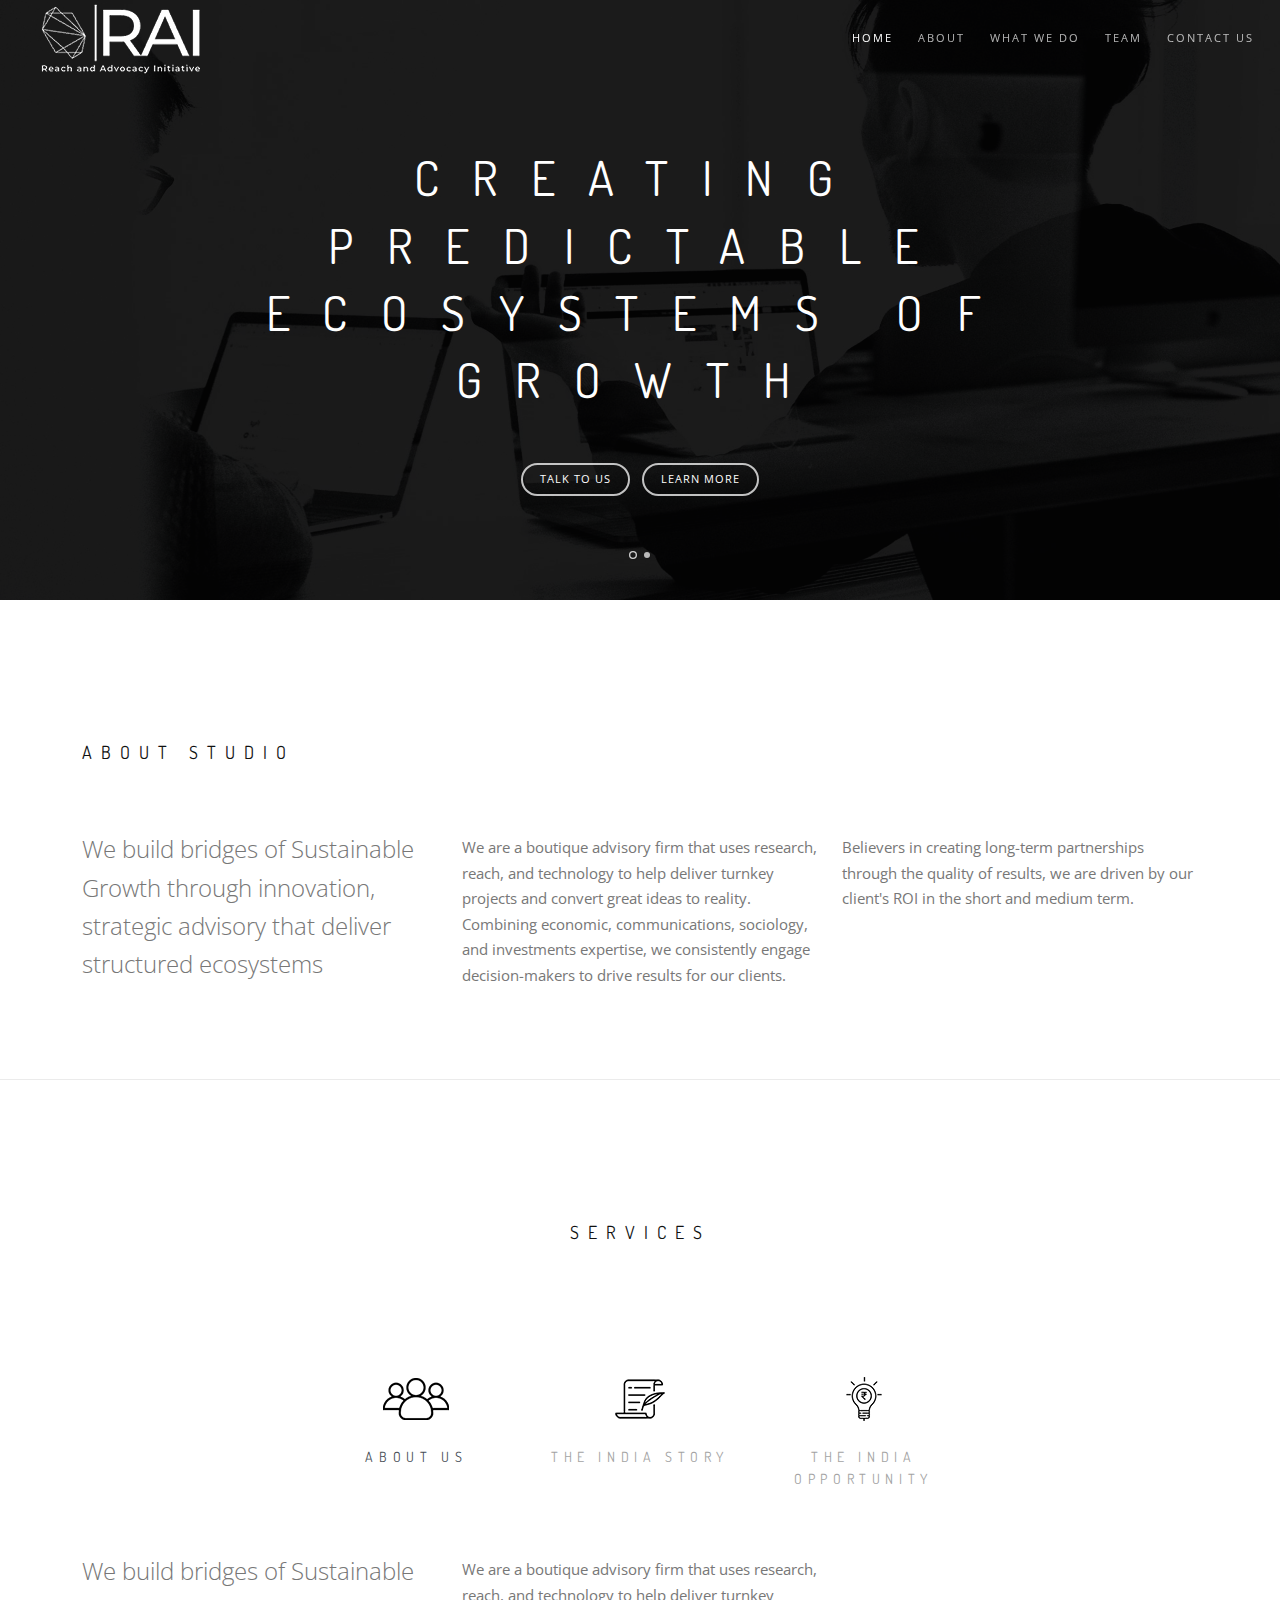
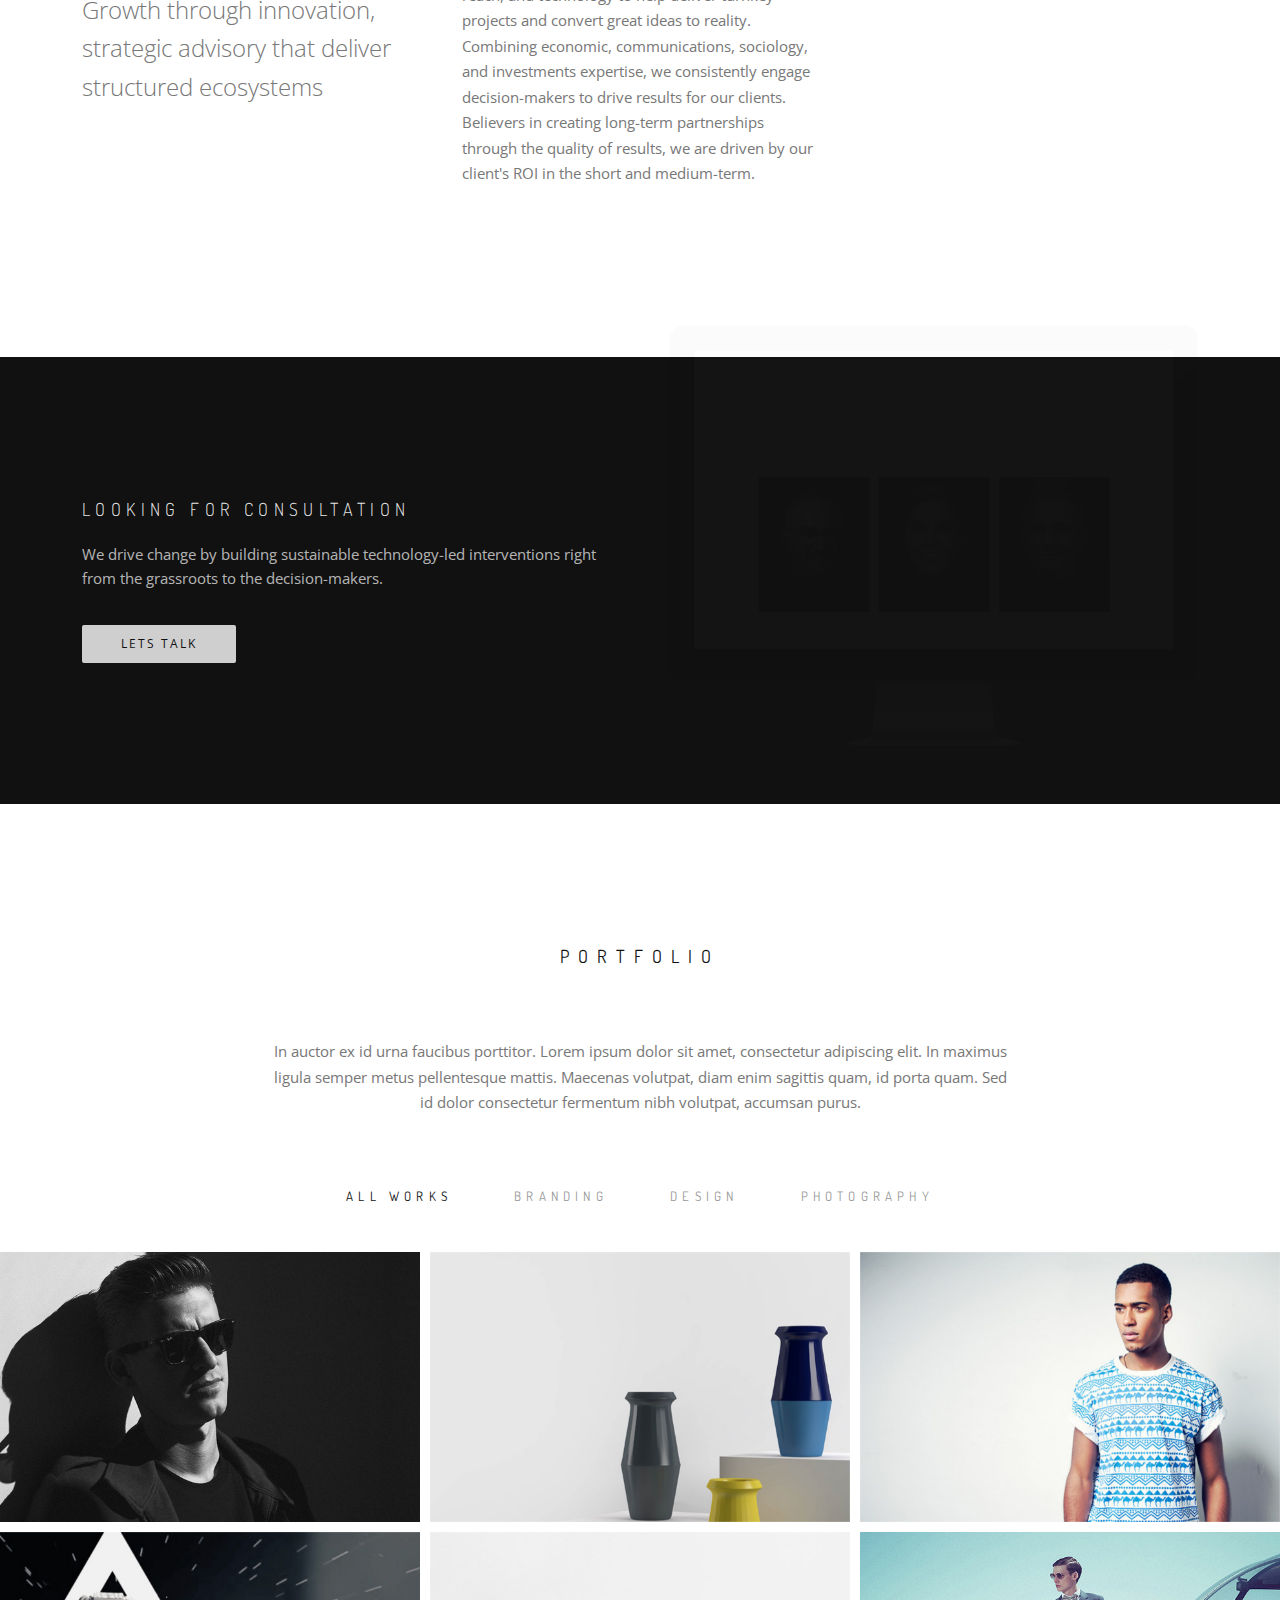
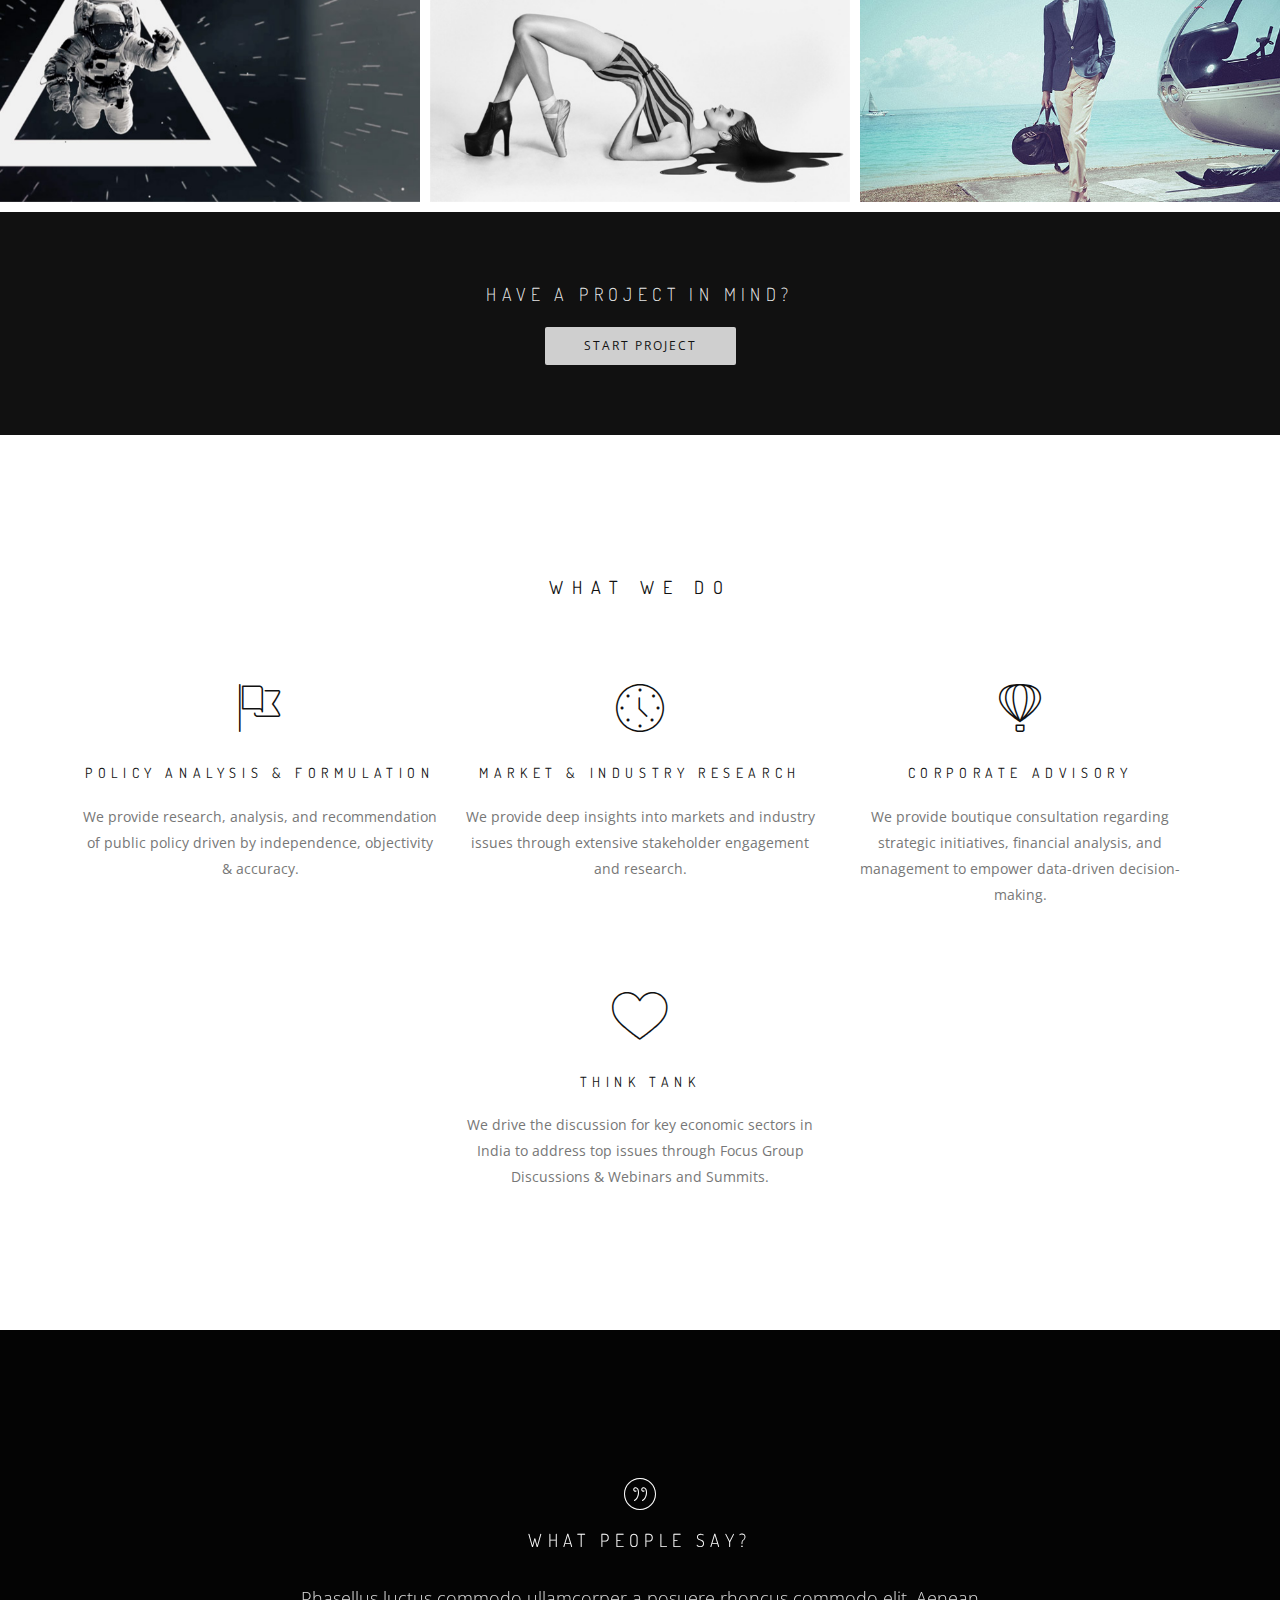
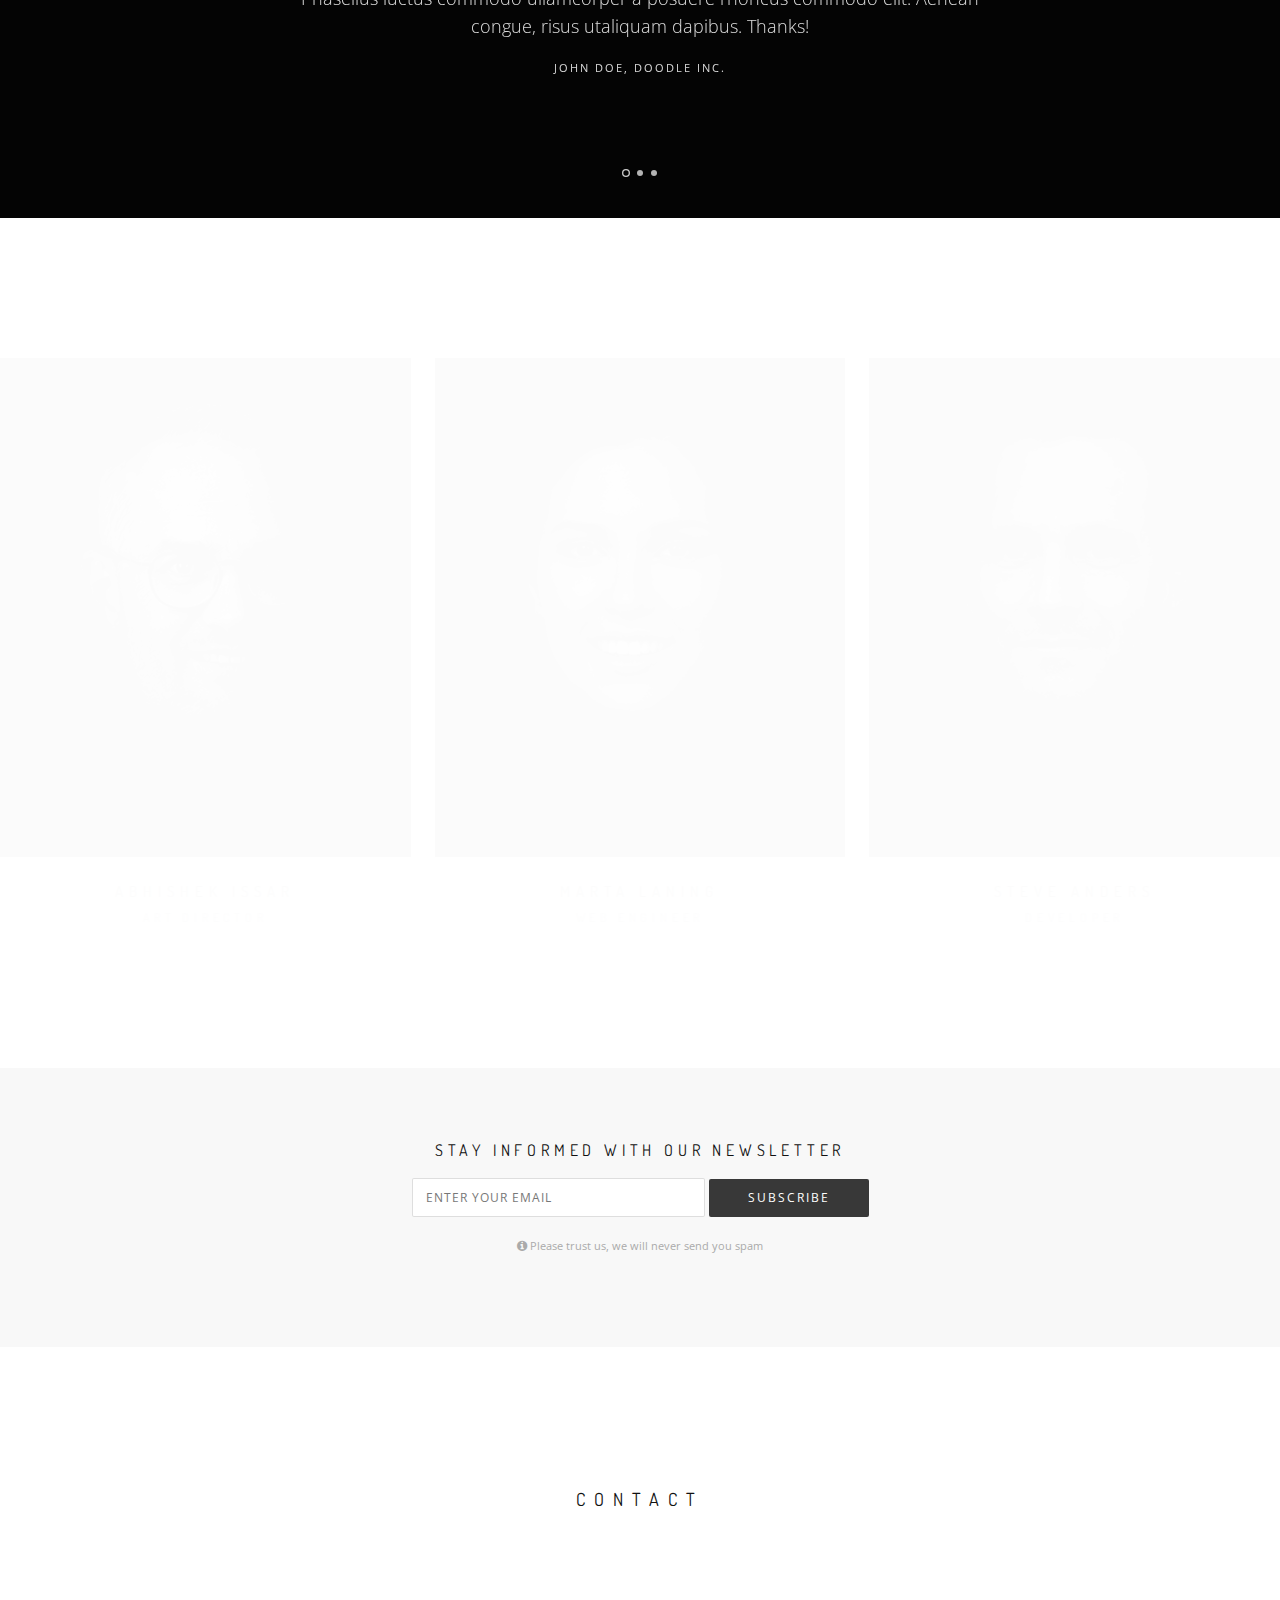
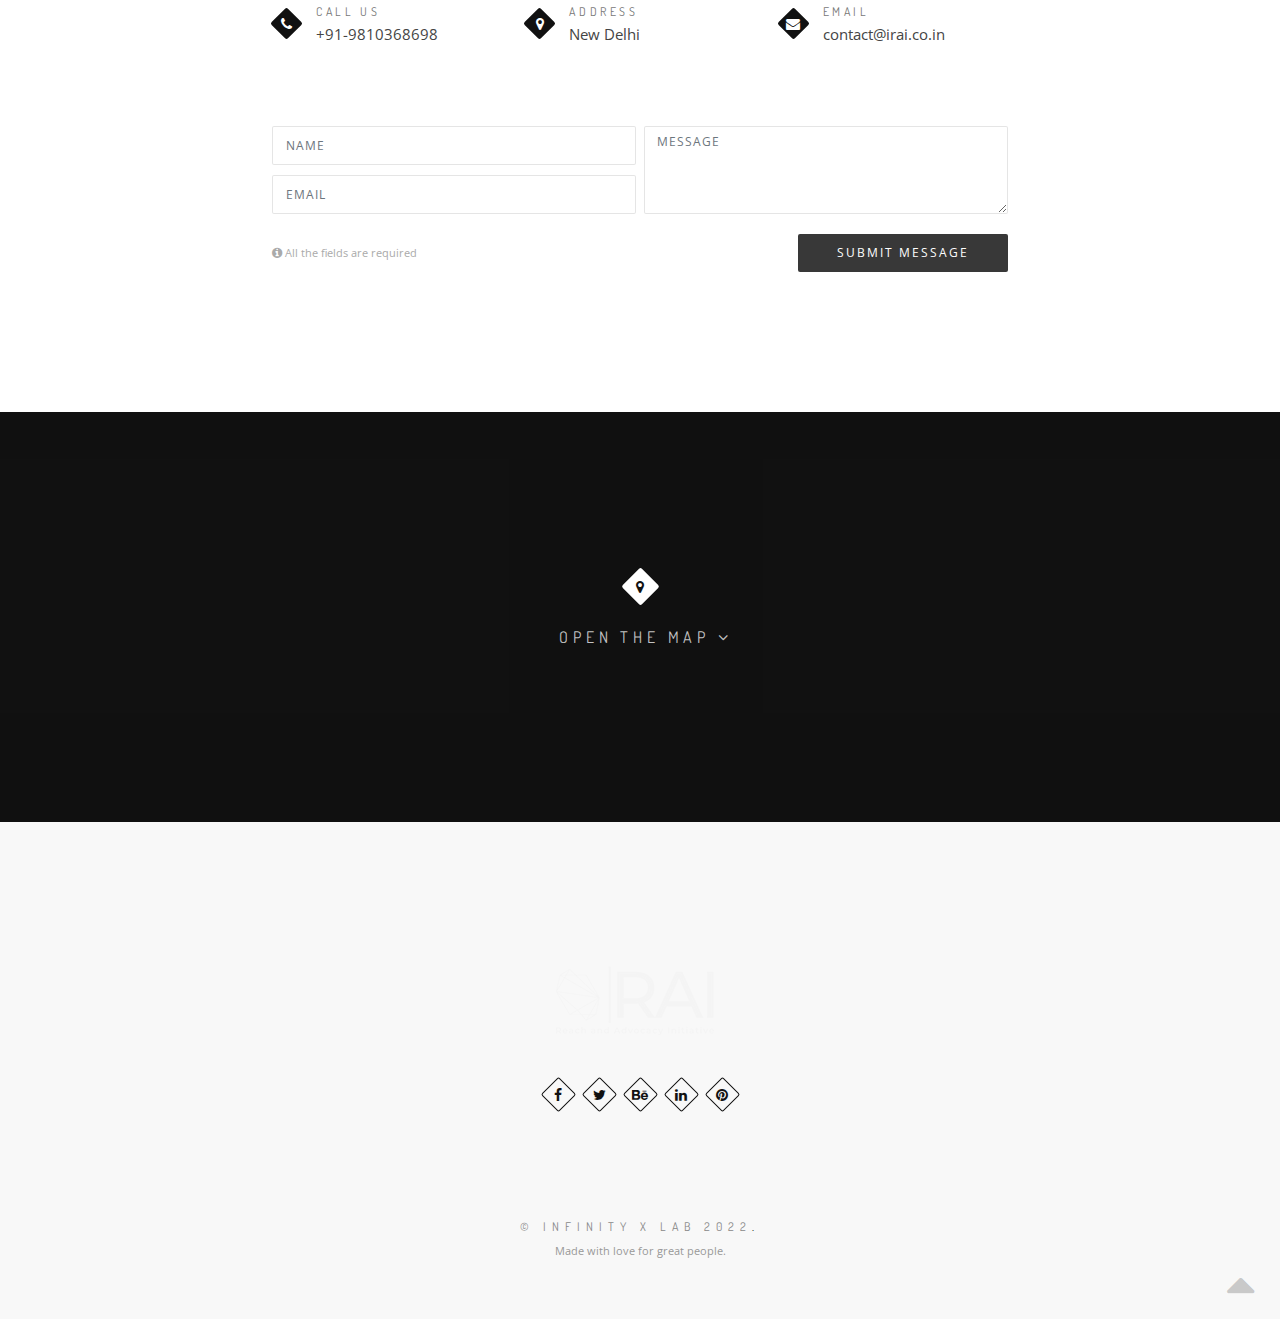
==== commit 69176d97: "final" ====
--- a/index.html
+++ b/index.html
@@ -57,7 +57,7 @@
                             <li><a href="#about">About</a></li>
                              <li><a href="#portfolio">What we do</a></li>
                             <li><a href="#services">Team</a></li>
-                            <li><a href="#contact">Contacts</a></li>                            
+                            <li><a href="#contact">Contact Us</a></li>                            
                         </ul>
                     </div>
                 </div>
@@ -78,15 +78,15 @@
                                 <div class="home-text">
                                     
                                     <div class="hs-line-8 no-transp font-alt mb-40 mb-xs-10">
-                                       Towards a stronger India
+                                      
                                     </div>
                                     
                                     <div class="hs-line-14 font-alt mb-50 mb-xs-10">
-                                        Creating predicting eco system of growth
+                                        Creating Predictable Ecosystems of Growth
                                     </div>
                                     
                                     <div class="local-scroll">
-                                        <a href="pages-pricing-1.html" class="btn btn-mod btn-border-w btn-circle btn-small">Get Pricing</a>
+                                        <a href="#contact" class="btn btn-mod btn-border-w btn-circle btn-small">Talk to us</a>
                                         <span class="d-none d-sm-inline-block">&nbsp;</span>
                                         <a href="#about" class="btn btn-mod btn-border-w btn-circle btn-small">Learn More</a>
                                     </div>
@@ -100,7 +100,8 @@
                     <!-- End Slide Item -->
                     
                     <!-- Slide Item -->
-                    <section class="home-section bg-scroll fixed-height-small bg-dark-alfa-30" data-background="images/full-width-images/section-bg-6.jpg">
+                    <section class="home-section bg-scroll fixed-height-small bg-dark-alfa-30" data-background="images/full-width-images/video.gif">
+
                         <div class="js-height-parent container">
                             
                             <!-- Hero Content -->
@@ -108,17 +109,17 @@
                                 <div class="home-text">
                                     
                                     <h1 class="hs-line-8 no-transp font-alt mb-50 mb-xs-10">
-                                        We Are just crative people
+                                       
                                     </h1>
                                     
                                     <h2 class="hs-line-14 font-alt mb-50 mb-xs-10">
-                                        Rhythm Creative Studio
+                                         Towards a stronger India
                                     </h2>
                                     
                                     <div class="local-scroll">
-                                        <a href="#about" class="btn btn-mod btn-border-w btn-small btn-circle d-none d-sm-inline-block">See More</a>
+                                        <a href="#contact" class="btn btn-mod btn-border-w btn-circle btn-small">Talk to us</a>
                                         <span class="d-none d-sm-inline-block">&nbsp;</span>
-                                        <a href="https://www.youtube.com/watch?v=I6jmZ5plZ3o" class="btn btn-mod btn-border-w btn-small btn-circle lightbox mfp-iframe">Play Reel</a>
+                                        <a href="#about" class="btn btn-mod btn-border-w btn-circle btn-small">Learn More</a>
                                     </div>
                                     
                                 </div>
@@ -128,41 +129,13 @@
                         </div>
                     </section>
                     <!-- End Slide Item -->
-                    
-                    <!-- Slide Item -->
-                    <section class="home-section bg-scroll fixed-height-small bg-dark-alfa-50" data-background="images/full-width-images/section-bg-12.jpg">
-                        <div class="js-height-parent container">
-                            
-                            <!-- Hero Content -->
-                            <div class="home-content">
-                                <div class="home-text">
-                                    
-                                    <h2 class="hs-line-8 no-transp font-alt mb-50 mb-xs-10">
-                                        Create your dream with
-                                    </h2>                       
-                                    
-                                    <h1 class="hs-line-14 font-alt mb-50 mb-xs-10">
-                                        Amazing Design
-                                    </h1>
-                                    
-                                    <div>
-                                        <a href="pages-pricing-1.html" class="btn btn-mod btn-border-w btn-small btn-circle">Get Pricing</a>
-                                    </div>
-                                    
-                                </div>
-                            </div>
-                            <!-- End Hero Content -->
-                            
-                        </div>
-                    </section>
-                    <!-- End Slide Item -->
                 
                 </div>
                 <!-- End Fullwidth Slider -->
                 
                 
                 <!-- About Section -->
-                <section class="page-section" id="about">
+                <section class="page-section" id="about"style="padding-bottom: 0px;">
                     <div class="container relative">
                         
                         <h2 class="section-title font-alt align-left mb-70 mb-sm-40">
@@ -184,19 +157,15 @@
                                 </div>
                                 
                                 <div class="col-md-4 col-sm-6 mb-sm-50 mb-xs-30">
-                                    We are a boutique advisory firm that uses research, reach and technology to help deliver turnkey projects and convert great ideas to reality. Combining economic, communications, sociology and investments expertise, we consistently engage decision makers to drive results for our clients.
+                                    We are a boutique advisory firm that uses research, reach, and technology to help deliver turnkey projects and convert great ideas to reality. Combining economic, communications, sociology, and investments expertise, we consistently engage decision-makers to drive results for our clients.
                                 </div>
                                 
                                 <div class="col-md-4 col-sm-6 mb-sm-50 mb-xs-30">
-                                    Believers in creating long-term partnerships through quality of results, we are driven by our clients ROI in the short and medium-term
-                                </div>
-                                
-                            </div>
-                        </div>
-                        
-                        
-                        
-                        
+                                    Believers in creating long-term partnerships through the quality of results, we are driven by our client's ROI in the short and medium term.
+                                </div>
+                                
+                            </div>
+                        </div>             
                     </div>
                 </section>
                 <!-- End About Section -->
@@ -287,7 +256,7 @@
                                             </blockquote>
                                         </div>
                                         <div class="col-md-4 col-sm-6 mb-sm-50 mb-xs-30">
-                                            We are a boutique advisory firm that uses research, reach and technology to help deliver turnkey projects and convert great ideas to reality. Combining economic, communications, sociology and investments expertise, we consistently engage decision makers to drive results for our clients. Believers in creating long-term partnerships through quality of results, we are driven by our clients ROI in the short and medium-term
+                                            We are a boutique advisory firm that uses research, reach, and technology to help deliver turnkey projects and convert great ideas to reality. Combining economic, communications, sociology, and investments expertise, we consistently engage decision-makers to drive results for our clients. Believers in creating long-term partnerships through the quality of results, we are driven by our client's ROI in the short and medium-term.
                                         </div>
                                         <!-- <div class="col-md-4 col-sm-6 mb-sm-50 mb-xs-30">
                                             Donec vel ultricies purus. Nam dictum sem, ipsum aliquam . Etiam sit amet fringilla lacus. 
@@ -308,7 +277,7 @@
                                         <div class="col-md-4 mb-md-40 mb-xs-30">
                                             <blockquote class="mb-0">
                                                 <p>
-                                                    Para We drive changing by building sustainable technology-led interventions right from the grassroots to the decision makers
+                                                   We drive change by building sustainable technology-led interventions right from the grassroots to the decision-makers.
                                                 </p>
                                                 <footer>
                                                    <!--  Steve Krug -->
@@ -317,7 +286,7 @@
                                         </div>
                                         <div class="col-md-4 col-sm-6 mb-sm-50 mb-xs-30">
                                             Creating the India Story<br>
-                                            India is assuming its rightful place at the centrestage of global economy yet it’s own market potential remains emergent. The sheer diversity of social, economic and governance systems requires a deep and multi-faceted understanding of India itself. The unlocking of the India opportunity is dependent on an environment of predictability. We drive this through research, reach and technology to see our valued partners and clients grow
+                                            India is assuming its rightful place at the center stage of the global economy yet its market potential remains emergent. The sheer diversity of social, economic, and governance systems requires a deep and multi-faceted understanding of India itself. The unlocking of the India opportunity is dependent on an environment of predictability. We drive this through research, reach, and technology to see our valued partners and clients grow.
                                         </div>
                                         <!-- <div class="col-md-4 col-sm-6 mb-sm-50 mb-xs-30">
                                             Mauris id viverra augue, eu porttitor diam. Praesent faucibus est a interdum elementum. 
@@ -338,7 +307,7 @@
                                         <div class="col-md-4 mb-md-40 mb-xs-30">
                                             <blockquote class="mb-0">
                                                 <p>
-                                                    We build bridges of Sustainable Growth through innovation, strategic advisory that deliver structured ecosystems.
+                                                    We build bridges of Sustainable Growth through innovation and strategic advisory that deliver structured ecosystems.
                                                 </p>
                                                 <footer>
                                                     <!-- Chip Kidd -->
@@ -351,7 +320,7 @@
                                                 <li>Long Term Vision</li>
                                                 <li>Structured Policy Approach</li>
                                                 <li>Milestone-based Growth</li>
-                                                <li>Achievement of Sustaiable Scale</li>
+                                                <li>Achievement of Sustainable Scale</li>
                                                 <li>Guaranteed Return on Investment</li>
                                             </ul>
                                         </div>
@@ -454,7 +423,7 @@
                                     <div class="banner-content">
                                         <h3 class="banner-heading font-alt">Looking for consultation</h3>
                                         <div class="banner-decription">
-                                            PWe drive changing by building sustainable technology-led interventions right from the grassroots to the decision makers.
+                                            We drive change by building sustainable technology-led interventions right from the grassroots to the decision-makers.
                                         </div>
                                         <div class="local-scroll">
                                             <a href="#contact" class="btn btn-mod btn-w btn-medium btn-round">Lets talk</a>
@@ -649,7 +618,7 @@
                                     </div>
                                     <h3 class="alt-features-title font-alt">Policy Analysis &amp; Formulation</h3>
                                     <div class="alt-features-descr align-center">
-                                        We provide research, analysis and recommendation of public policy driven by independence, objectivity &amp; accuracy.
+                                        We provide research, analysis, and recommendation of public policy driven by independence, objectivity &amp; accuracy.
                                     </div>
                                 </div>
                             </div>
@@ -677,7 +646,7 @@
                                     </div>
                                     <h3 class="alt-features-title font-alt">Corporate Advisory</h3>
                                     <div class="alt-features-descr align-center">
-                                        We provide boutique consultation regarding strategic initiatives, financial analysis and management to empower data-driven decision-making.
+                                        We provide boutique consultation regarding strategic initiatives, financial analysis, and management to empower data-driven decision-making.
                                     </div>
                                 </div>
                             </div>
@@ -804,7 +773,7 @@
                                             <h4 class="font-alt normal">Hello & Welcome!</h4>
                                             
                                             <p>
-                                                Lorem ipsum dolor sit amet, consectetur adipiscing elit lacus, a&nbsp;iaculis diam. 
+                                                Abhishek Issar is an experienced professional with over 16years of corporate experience in the media, entertainment, sports, and financial industries. In his last profile, he has been a Senior Banker for over 9years with a demonstrated history in the financial and strategic consulting advisory arena, prominently as a knowledge banker. He has been a seasoned industry analyst in the Media, Entertainment, Emerging Technologies (Gaming, Fin-tech, Sustainability, Infrastructure, Cyber Security and Aviation) and Sports sectors. 
                                             </p>
                                             
                                             <div class="team-social-links">
@@ -819,7 +788,7 @@
                                     <div class="team-item-descr font-alt">
                                         
                                         <div class="team-item-name">
-                                            Thomas Rhythm 
+                                            Abhishek Issar
                                         </div>
                                         
                                         <div class="team-item-role">
@@ -1136,7 +1105,7 @@
                         
                         <!-- Copyright -->
                         <div class="footer-copy font-alt">
-                            <a href="https://themeforest.net/user/theme-guru/portfolio" target="_blank">© Rhythm 2022</a>.
+                            <a href="https://themeforest.net/user/theme-guru/portfolio" target="_blank">© Infinity X Lab 2022</a>.
                         </div>
                         <!-- End Copyright -->
                         
